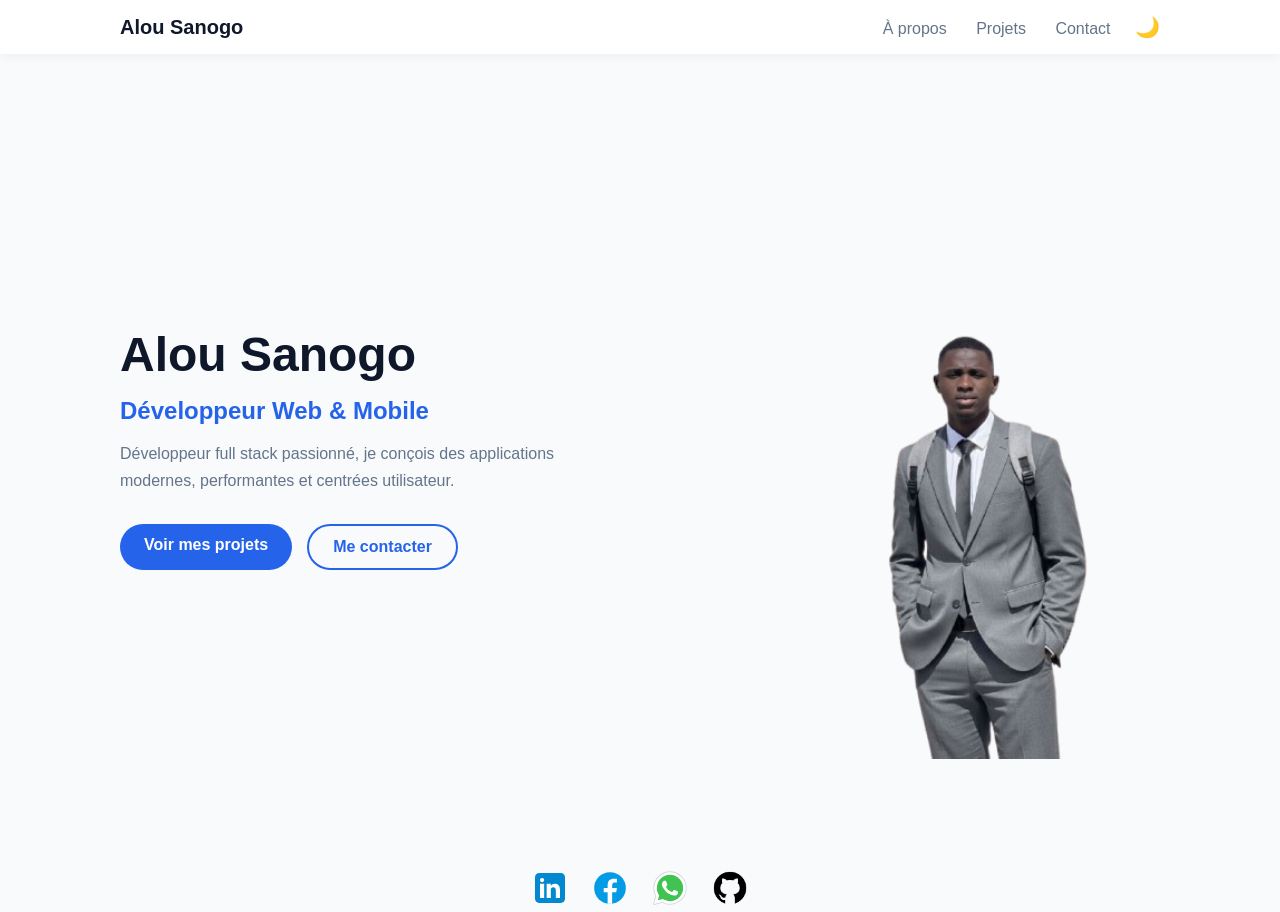
==== index.html @ 1913cde1 "Add files via upload" ====
<!doctype html>
<html lang="fr">
  <head>
    <meta charset="UTF-8" />
    <meta name="viewport" content="width=device-width, initial-scale=1.0" />
    <title>Portfolio | Alou Sanogo</title>
    <link rel="stylesheet" href="styles.css" />
  </head>
  <body>
    <header class="header">
      <nav class="nav">
        <a href="#" class="logo">Alou Sanogo</a>

        <div class="nav-links">
          <a href="apropos.html">À propos</a>
          <a href="projets.html">Projets</a>
          <a href="contact.html">Contact</a>
          <button id="themeToggle" class="theme-btn">🌙</button>
        </div>
      </nav>
    </header>

    <main>
      <section class="hero">
        <div class="hero-text">
          <h1>Alou Sanogo</h1>
          <h2>Développeur Web & Mobile</h2>
          <p>
            Développeur full stack passionné, je conçois des applications
            modernes, performantes et centrées utilisateur.
          </p>

          <div class="hero-buttons">
            <a href="projets.html" class="btn primary">Voir mes projets</a>
            <a href="#" class="btn secondary">Me contacter</a>
          </div>
        </div>

        <div class="hero-img">
          <img src="img/bigBg.png" alt="Photo professionnelle de Alou Sanogo" />
        </div>
      </section>
    </main>
    <div class="hero-socials">
      <a
        href="https://www.linkedin.com/in/tonprofil"
        target="_blank"
        aria-label="LinkedIn"
      >
        <img src="img/linkedin.svg.svg" alt="LinkedIn" />
      </a>
      <a
        href="https://www.facebook.com/share/1DW4EK4x4h/?mibextid=wwXIfr"
        target="_blank"
        aria-label="Facebook"
      >
        <img src="img/facebook.svg.svg" alt="Facebook" />
      </a>
      <a href="https://wa.me/22389569104" target="_blank" aria-label="WhatsApp">
        <img src="img/whatsapp.svg.svg" alt="WhatsApp" />
      </a>
      <a
        href="https://github.com/tonprofil"
        target="_blank"
        aria-label="GitHub"
      >
        <img src="img/github.png" alt="GitHub" />
      </a>
    </div>
    <script src="theme.js"></script>
  </body>
</html>
---- styles.css ----
/* VARIABLES */

/* MODE CLAIR (par défaut) */
:root {
    --bg: #f8fafc;
    --text: #0f172a;
    --primary: #2563eb;
    --card: #ffffff;
    --gray: #64748b;
}

/* MODE SOMBRE */
body.dark {
    --bg: #0f172a;
    --text: #e5e7eb;
    --primary: #60a5fa;
    --card: #1e293b;
    --gray: #94a3b8;
}
.theme-btn {
    background: none;
    border: none;
    font-size: 20px;
    cursor: pointer;
    margin-left: 20px;
    transition: transform 0.2s;
}

.theme-btn:hover {
    transform: scale(1.2);
}


/* RESET */
* {
    margin: 0;
    padding: 0;
    box-sizing: border-box;
    font-family: 'Segoe UI', sans-serif;
}

/* HEADER */
.header {
    position: sticky;
    top: 0;
    background: white;
    box-shadow: 0 2px 10px rgba(0,0,0,0.05);
    z-index: 100;
}

.nav {
    max-width: 1100px;
    margin: auto;
    padding: 15px 30px;
    display: flex;
    justify-content: space-between;
    align-items: center;
}

.logo {
    font-size: 20px;
    font-weight: 700;
    color: var(--dark);
    text-decoration: none;
}

.nav-links a {
    margin-left: 25px;
    text-decoration: none;
    color: var(--gray);
    font-weight: 500;
    transition: color 0.3s;
}

.nav-links a:hover {
    color: var(--primary);
}

/* HERO */
.hero {
    max-width: 1100px;
    margin: auto;
    padding: 80px 30px;
    display: flex;
    align-items: center;
    gap: 50px;
}

.hero-text {
    flex: 1;
}

.hero-text h1 {
    font-size: 48px;
    color: var(--dark);
}

.hero-text h2 {
    font-size: 24px;
    margin: 15px 0;
    color: var(--primary);
}

.hero-text p {
    color: var(--gray);
    line-height: 1.7;
    margin-bottom: 30px;
}

/* BUTTONS */
.hero-buttons {
    display: flex;
    gap: 15px;
}

.btn {
    padding: 12px 24px;
    border-radius: 30px;
    text-decoration: none;
    font-weight: 600;
    transition: 0.3s;
}

.primary {
    background: var(--primary);
    color: white;
}

.primary:hover {
    background: #1e40af;
}

.secondary {
    border: 2px solid var(--primary);
    color: var(--primary);
}

.secondary:hover {
    background: var(--primary);
    color: white;
}

/* IMAGE */
.hero-img {
    flex: 1;
    text-align: center;
}

.hero-img img {
    width: 100%;
    max-width: 700px;
    animation: float 2.5s ease-in-out infinite;
}
body {
    background: var(--bg);
    color: var(--text);
    transition: background 0.3s, color 0.3s;
}

.header {
    background: var(--card);
}

.logo {
    color: var(--text);
}

.nav-links a {
    color: var(--gray);
}

.nav-links a:hover {
    color: var(--primary);
}


/* ANIMATION */
@keyframes float {
    0% { transform: translateY(0); }
    50% { transform: translateY(-10px); }
    100% { transform: translateY(0); }
}

/* RESPONSIVE */
@media (max-width: 768px) {
    .hero {
        flex-direction: column-reverse;
        text-align: center;
    }

    .hero-text h1 {
        font-size: 36px;
    }

    .hero-buttons {
        justify-content: center;
        flex-wrap: wrap;
    }
}
/* PAGE A PROPOS */
.about {
    max-width: 1100px;
    margin: auto;
    padding: 60px 30px;
}

.about-intro {
    display: flex;
    gap: 40px;
    align-items: center;
    margin-bottom: 80px;
}

.about-intro img {
    width: 280px;
    border-radius: 20px;
}

.about-text h1 {
    font-size: 36px;
    margin-bottom: 20px;
}

.about-text p {
    color: var(--gray);
    line-height: 1.7;
    margin-bottom: 15px;
}

/* SKILLS */
.skills h2,
.journey h2,
.goal h2 {
    font-size: 28px;
    margin-bottom: 30px;
}

.skills-grid {
    display: grid;
    grid-template-columns: repeat(auto-fit, minmax(160px, 1fr));
    gap: 20px;
}

.skill-card {
    background: var(--card);
    padding: 20px;
    text-align: center;
    border-radius: 15px;
    font-weight: 600;
    box-shadow: 0 5px 20px rgba(0,0,0,0.05);
    transition: transform 0.3s;
}

.skill-card:hover {
    transform: translateY(-5px);
}

/* SECTIONS */
.journey,
.goal {
    margin-top: 80px;
}

.goal p {
    margin-bottom: 30px;
}

/* ACTIVE LINK */
.nav-links .active {
    color: var(--primary);
}

/* RESPONSIVE */
@media (max-width: 768px) {
    .about-intro {
        flex-direction: column;
        text-align: center;
    }
}
/* PAGE PROJETS */
.projects {
    max-width: 1200px;
    margin: auto;
    padding: 60px 30px;
}

.projects-header {
    text-align: center;
    margin-bottom: 50px;
}

.projects-header h1 {
    font-size: 42px;
}

.projects-header p {
    color: var(--gray);
    margin-top: 10px;
}

/* FILTRES */
.project-filters {
    display: flex;
    justify-content: center;
    gap: 15px;
    margin-bottom: 50px;
}

.filter-btn {
    padding: 10px 20px;
    border-radius: 30px;
    border: none;
    background: var(--card);
    cursor: pointer;
    font-weight: 600;
    transition: 0.3s;
}

.filter-btn.active,
.filter-btn:hover {
    background: var(--primary);
    color: white;
}

/* GRID */
.project-grid {
    display: grid;
    grid-template-columns: repeat(auto-fit, minmax(280px, 1fr));
    gap: 30px;
}

/* CARD */
.project-card {
    background: var(--card);
    border-radius: 20px;
    overflow: hidden;
    box-shadow: 0 10px 30px rgba(0,0,0,0.08);
    transition: transform 0.3s, opacity 0.3s;
}

.project-card:hover {
    transform: translateY(-10px);
}

.project-card img {
    width: 100%;
    height: 180px;
    object-fit: cover;
}

.project-content {
    padding: 20px;
}

.project-content h3 {
    margin-bottom: 10px;
}

.project-content p {
    color: var(--gray);
    font-size: 14px;
    margin-bottom: 10px;
}

.project-content span {
    font-size: 13px;
    font-weight: 600;
    color: var(--primary);
}

.project-links {
    display: flex;
    gap: 10px;
    margin-top: 15px;
}

/* HIDDEN */
.project-card.hide {
    opacity: 0;
    transform: scale(0.9);
    pointer-events: none;
}
.hero-socials {
    margin-top: 25px;
    display: flex;
    gap: 20px;
    justify-content: center; /* ou left selon ton style */
}

.hero-socials a img {
    width: 40px;
    height: 40px;
    transition: transform 0.3s, filter 0.3s;
}

/* Hover effect */
.hero-socials a:hover img {
    transform: scale(1.2);
    filter: brightness(1.2);
}

/* Mode sombre */
body.dark .hero-socials a img {
    filter: brightness(0.9);
}
/* PAGE CONTACT */
.contact {
    max-width: 1100px;
    margin: auto;
    padding: 60px 30px;
}

.contact-header {
    text-align: center;
    margin-bottom: 50px;
}

.contact-header h1 {
    font-size: 42px;
}

.contact-header p {
    color: var(--gray);
    margin-top: 10px;
}

/* CONTACT CONTAINER */
.contact-container {
    display: flex;
    gap: 50px;
    justify-content: space-between;
    flex-wrap: wrap;
}

/* FORMULAIRE */
.contact-form, .contact-whatsapp {
    flex: 1;
    min-width: 300px;
    background: var(--card);
    padding: 30px;
    border-radius: 20px;
    box-shadow: 0 10px 30px rgba(0,0,0,0.08);
    transition: transform 0.3s;
}

.contact-form:hover, .contact-whatsapp:hover {
    transform: translateY(-5px);
}

.contact-form h2, .contact-whatsapp h2 {
    margin-bottom: 20px;
}

.contact-form label {
    display: block;
    margin: 10px 0 5px;
}

.contact-form input, .contact-form textarea {
    width: 100%;
    padding: 12px 15px;
    border-radius: 10px;
    border: 1px solid #ccc;
    outline: none;
    margin-bottom: 15px;
    transition: border 0.3s;
}

.contact-form input:focus, .contact-form textarea:focus {
    border-color: var(--primary);
}

/* WHATSAPP */
.contact-whatsapp p {
    margin-bottom: 20px;
}

/* RESPONSIVE */
@media (max-width: 768px) {
    .contact-container {
        flex-direction: column;
    }
}
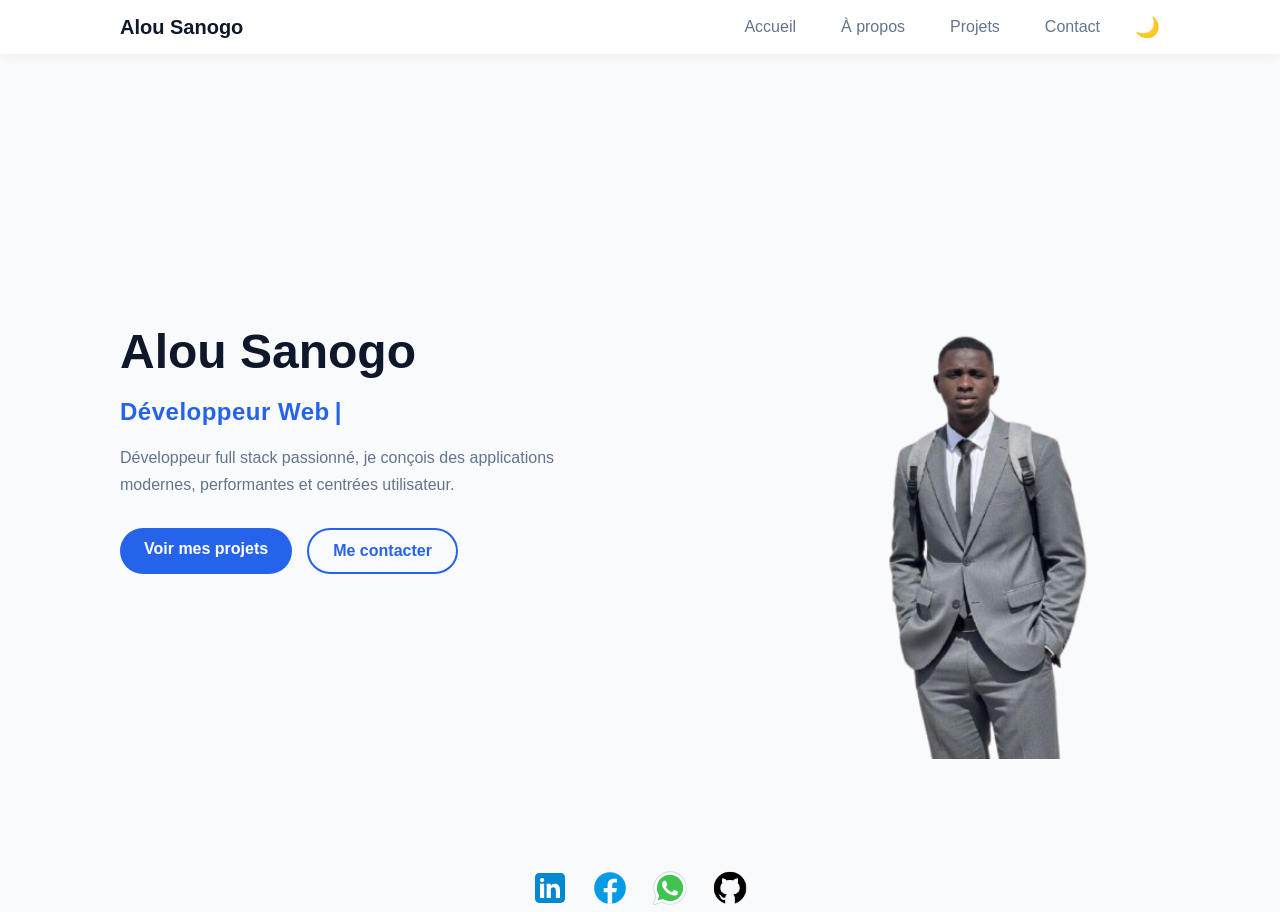
==== commit 93f6b7d6: "Premier envoi de mon portfolio" ====
--- a/index.html
+++ b/index.html
@@ -1,72 +1,87 @@
-<!doctype html>
-<html lang="fr">
-  <head>
-    <meta charset="UTF-8" />
-    <meta name="viewport" content="width=device-width, initial-scale=1.0" />
-    <title>Portfolio | Alou Sanogo</title>
-    <link rel="stylesheet" href="styles.css" />
-  </head>
-  <body>
-    <header class="header">
-      <nav class="nav">
-        <a href="#" class="logo">Alou Sanogo</a>
-
-        <div class="nav-links">
-          <a href="apropos.html">À propos</a>
-          <a href="projets.html">Projets</a>
-          <a href="contact.html">Contact</a>
-          <button id="themeToggle" class="theme-btn">🌙</button>
-        </div>
-      </nav>
-    </header>
-
-    <main>
-      <section class="hero">
-        <div class="hero-text">
-          <h1>Alou Sanogo</h1>
-          <h2>Développeur Web & Mobile</h2>
-          <p>
-            Développeur full stack passionné, je conçois des applications
-            modernes, performantes et centrées utilisateur.
-          </p>
-
-          <div class="hero-buttons">
-            <a href="projets.html" class="btn primary">Voir mes projets</a>
-            <a href="#" class="btn secondary">Me contacter</a>
-          </div>
-        </div>
-
-        <div class="hero-img">
-          <img src="img/bigBg.png" alt="Photo professionnelle de Alou Sanogo" />
-        </div>
-      </section>
-    </main>
-    <div class="hero-socials">
-      <a
-        href="https://www.linkedin.com/in/tonprofil"
-        target="_blank"
-        aria-label="LinkedIn"
-      >
-        <img src="img/linkedin.svg.svg" alt="LinkedIn" />
-      </a>
-      <a
-        href="https://www.facebook.com/share/1DW4EK4x4h/?mibextid=wwXIfr"
-        target="_blank"
-        aria-label="Facebook"
-      >
-        <img src="img/facebook.svg.svg" alt="Facebook" />
-      </a>
-      <a href="https://wa.me/22389569104" target="_blank" aria-label="WhatsApp">
-        <img src="img/whatsapp.svg.svg" alt="WhatsApp" />
-      </a>
-      <a
-        href="https://github.com/tonprofil"
-        target="_blank"
-        aria-label="GitHub"
-      >
-        <img src="img/github.png" alt="GitHub" />
-      </a>
-    </div>
-    <script src="theme.js"></script>
-  </body>
-</html>
+<!doctype html>
+<html lang="fr">
+  <head>
+    <meta charset="UTF-8" />
+    <meta name="viewport" content="width=device-width, initial-scale=1.0" />
+    <title>Portfolio | Alou Sanogo</title>
+    <link
+      href="https://fonts.googleapis.com/css2?family=Poppins:wght@400;600&display=swap"
+      rel="stylesheet"
+    />
+    <link rel="stylesheet" href="styles.css" />
+  </head>
+  <body>
+    <header class="header">
+      <nav class="nav">
+        <a href="index.html" class="logo">Alou Sanogo</a>
+
+        <div class="nav-right">
+          <!-- LIENS -->
+          <div class="nav-links" id="navLinks">
+            <a href="index.html">Accueil</a>
+            <a href="apropos.html">À propos</a>
+            <a href="projets.html">Projets</a>
+            <a href="contact.html">Contact</a>
+          </div>
+
+          <!-- BOUTON THEME -->
+          <button id="themeToggle" class="theme-btn">🌙</button>
+
+          <!-- MENU MOBILE -->
+          <button class="menu-toggle" id="menuToggle">☰</button>
+        </div>
+      </nav>
+    </header>
+
+    <main>
+      <section class="hero">
+        <div class="hero-text">
+          <h1>Alou Sanogo</h1>
+          <h2 class="typing">
+            <span id="typing-text"></span><span class="cursor">|</span>
+          </h2>
+          <p>
+            Développeur full stack passionné, je conçois des applications
+            modernes, performantes et centrées utilisateur.
+          </p>
+
+          <div class="hero-buttons">
+            <a href="projets.html" class="btn primary">Voir mes projets</a>
+            <a href="contact.html" class="btn secondary">Me contacter</a>
+          </div>
+        </div>
+
+        <div class="hero-img">
+          <img src="img/bigBg.png" alt="Photo professionnelle de Alou Sanogo" />
+        </div>
+      </section>
+    </main>
+    <div class="hero-socials">
+      <a
+        href="https://www.linkedin.com/in/alou-sanogo-5ba80738a"
+        target="_blank"
+        aria-label="LinkedIn"
+      >
+        <img src="img/linkedin.svg.svg" alt="LinkedIn" />
+      </a>
+      <a
+        href="https://www.facebook.com/share/1DW4EK4x4h/?mibextid=wwXIfr"
+        target="_blank"
+        aria-label="Facebook"
+      >
+        <img src="img/facebook.svg.svg" alt="Facebook" />
+      </a>
+      <a href="https://wa.me/22389569104" target="_blank" aria-label="WhatsApp">
+        <img src="img/whatsapp.svg.svg" alt="WhatsApp" />
+      </a>
+      <a
+        href="https://github.com/tonprofil"
+        target="_blank"
+        aria-label="GitHub"
+      >
+        <img src="img/github.png" alt="GitHub" />
+      </a>
+    </div>
+    <script src="theme.js"></script>
+  </body>
+</html>
--- a/styles.css
+++ b/styles.css
@@ -1,483 +1,615 @@
-/* VARIABLES */
-
-/* MODE CLAIR (par défaut) */
-:root {
-    --bg: #f8fafc;
-    --text: #0f172a;
-    --primary: #2563eb;
-    --card: #ffffff;
-    --gray: #64748b;
-}
-
-/* MODE SOMBRE */
-body.dark {
-    --bg: #0f172a;
-    --text: #e5e7eb;
-    --primary: #60a5fa;
-    --card: #1e293b;
-    --gray: #94a3b8;
-}
-.theme-btn {
-    background: none;
-    border: none;
-    font-size: 20px;
-    cursor: pointer;
-    margin-left: 20px;
-    transition: transform 0.2s;
-}
-
-.theme-btn:hover {
-    transform: scale(1.2);
-}
-
-
-/* RESET */
-* {
-    margin: 0;
-    padding: 0;
-    box-sizing: border-box;
-    font-family: 'Segoe UI', sans-serif;
-}
-
-/* HEADER */
-.header {
-    position: sticky;
-    top: 0;
-    background: white;
-    box-shadow: 0 2px 10px rgba(0,0,0,0.05);
-    z-index: 100;
-}
-
-.nav {
-    max-width: 1100px;
-    margin: auto;
-    padding: 15px 30px;
-    display: flex;
-    justify-content: space-between;
-    align-items: center;
-}
-
-.logo {
-    font-size: 20px;
-    font-weight: 700;
-    color: var(--dark);
-    text-decoration: none;
-}
-
-.nav-links a {
-    margin-left: 25px;
-    text-decoration: none;
-    color: var(--gray);
-    font-weight: 500;
-    transition: color 0.3s;
-}
-
-.nav-links a:hover {
-    color: var(--primary);
-}
-
-/* HERO */
-.hero {
-    max-width: 1100px;
-    margin: auto;
-    padding: 80px 30px;
-    display: flex;
-    align-items: center;
-    gap: 50px;
-}
-
-.hero-text {
-    flex: 1;
-}
-
-.hero-text h1 {
-    font-size: 48px;
-    color: var(--dark);
-}
-
-.hero-text h2 {
-    font-size: 24px;
-    margin: 15px 0;
-    color: var(--primary);
-}
-
-.hero-text p {
-    color: var(--gray);
-    line-height: 1.7;
-    margin-bottom: 30px;
-}
-
-/* BUTTONS */
-.hero-buttons {
-    display: flex;
-    gap: 15px;
-}
-
-.btn {
-    padding: 12px 24px;
-    border-radius: 30px;
-    text-decoration: none;
-    font-weight: 600;
-    transition: 0.3s;
-}
-
-.primary {
-    background: var(--primary);
-    color: white;
-}
-
-.primary:hover {
-    background: #1e40af;
-}
-
-.secondary {
-    border: 2px solid var(--primary);
-    color: var(--primary);
-}
-
-.secondary:hover {
-    background: var(--primary);
-    color: white;
-}
-
-/* IMAGE */
-.hero-img {
-    flex: 1;
-    text-align: center;
-}
-
-.hero-img img {
-    width: 100%;
-    max-width: 700px;
-    animation: float 2.5s ease-in-out infinite;
-}
-body {
-    background: var(--bg);
-    color: var(--text);
-    transition: background 0.3s, color 0.3s;
-}
-
-.header {
-    background: var(--card);
-}
-
-.logo {
-    color: var(--text);
-}
-
-.nav-links a {
-    color: var(--gray);
-}
-
-.nav-links a:hover {
-    color: var(--primary);
-}
-
-
-/* ANIMATION */
-@keyframes float {
-    0% { transform: translateY(0); }
-    50% { transform: translateY(-10px); }
-    100% { transform: translateY(0); }
-}
-
-/* RESPONSIVE */
-@media (max-width: 768px) {
-    .hero {
-        flex-direction: column-reverse;
-        text-align: center;
-    }
-
-    .hero-text h1 {
-        font-size: 36px;
-    }
-
-    .hero-buttons {
-        justify-content: center;
-        flex-wrap: wrap;
-    }
-}
-/* PAGE A PROPOS */
-.about {
-    max-width: 1100px;
-    margin: auto;
-    padding: 60px 30px;
-}
-
-.about-intro {
-    display: flex;
-    gap: 40px;
-    align-items: center;
-    margin-bottom: 80px;
-}
-
-.about-intro img {
-    width: 280px;
-    border-radius: 20px;
-}
-
-.about-text h1 {
-    font-size: 36px;
-    margin-bottom: 20px;
-}
-
-.about-text p {
-    color: var(--gray);
-    line-height: 1.7;
-    margin-bottom: 15px;
-}
-
-/* SKILLS */
-.skills h2,
-.journey h2,
-.goal h2 {
-    font-size: 28px;
-    margin-bottom: 30px;
-}
-
-.skills-grid {
-    display: grid;
-    grid-template-columns: repeat(auto-fit, minmax(160px, 1fr));
-    gap: 20px;
-}
-
-.skill-card {
-    background: var(--card);
-    padding: 20px;
-    text-align: center;
-    border-radius: 15px;
-    font-weight: 600;
-    box-shadow: 0 5px 20px rgba(0,0,0,0.05);
-    transition: transform 0.3s;
-}
-
-.skill-card:hover {
-    transform: translateY(-5px);
-}
-
-/* SECTIONS */
-.journey,
-.goal {
-    margin-top: 80px;
-}
-
-.goal p {
-    margin-bottom: 30px;
-}
-
-/* ACTIVE LINK */
-.nav-links .active {
-    color: var(--primary);
-}
-
-/* RESPONSIVE */
-@media (max-width: 768px) {
-    .about-intro {
-        flex-direction: column;
-        text-align: center;
-    }
-}
-/* PAGE PROJETS */
-.projects {
-    max-width: 1200px;
-    margin: auto;
-    padding: 60px 30px;
-}
-
-.projects-header {
-    text-align: center;
-    margin-bottom: 50px;
-}
-
-.projects-header h1 {
-    font-size: 42px;
-}
-
-.projects-header p {
-    color: var(--gray);
-    margin-top: 10px;
-}
-
-/* FILTRES */
-.project-filters {
-    display: flex;
-    justify-content: center;
-    gap: 15px;
-    margin-bottom: 50px;
-}
-
-.filter-btn {
-    padding: 10px 20px;
-    border-radius: 30px;
-    border: none;
-    background: var(--card);
-    cursor: pointer;
-    font-weight: 600;
-    transition: 0.3s;
-}
-
-.filter-btn.active,
-.filter-btn:hover {
-    background: var(--primary);
-    color: white;
-}
-
-/* GRID */
-.project-grid {
-    display: grid;
-    grid-template-columns: repeat(auto-fit, minmax(280px, 1fr));
-    gap: 30px;
-}
-
-/* CARD */
-.project-card {
-    background: var(--card);
-    border-radius: 20px;
-    overflow: hidden;
-    box-shadow: 0 10px 30px rgba(0,0,0,0.08);
-    transition: transform 0.3s, opacity 0.3s;
-}
-
-.project-card:hover {
-    transform: translateY(-10px);
-}
-
-.project-card img {
-    width: 100%;
-    height: 180px;
-    object-fit: cover;
-}
-
-.project-content {
-    padding: 20px;
-}
-
-.project-content h3 {
-    margin-bottom: 10px;
-}
-
-.project-content p {
-    color: var(--gray);
-    font-size: 14px;
-    margin-bottom: 10px;
-}
-
-.project-content span {
-    font-size: 13px;
-    font-weight: 600;
-    color: var(--primary);
-}
-
-.project-links {
-    display: flex;
-    gap: 10px;
-    margin-top: 15px;
-}
-
-/* HIDDEN */
-.project-card.hide {
-    opacity: 0;
-    transform: scale(0.9);
-    pointer-events: none;
-}
-.hero-socials {
-    margin-top: 25px;
-    display: flex;
-    gap: 20px;
-    justify-content: center; /* ou left selon ton style */
-}
-
-.hero-socials a img {
-    width: 40px;
-    height: 40px;
-    transition: transform 0.3s, filter 0.3s;
-}
-
-/* Hover effect */
-.hero-socials a:hover img {
-    transform: scale(1.2);
-    filter: brightness(1.2);
-}
-
-/* Mode sombre */
-body.dark .hero-socials a img {
-    filter: brightness(0.9);
-}
-/* PAGE CONTACT */
-.contact {
-    max-width: 1100px;
-    margin: auto;
-    padding: 60px 30px;
-}
-
-.contact-header {
-    text-align: center;
-    margin-bottom: 50px;
-}
-
-.contact-header h1 {
-    font-size: 42px;
-}
-
-.contact-header p {
-    color: var(--gray);
-    margin-top: 10px;
-}
-
-/* CONTACT CONTAINER */
-.contact-container {
-    display: flex;
-    gap: 50px;
-    justify-content: space-between;
-    flex-wrap: wrap;
-}
-
-/* FORMULAIRE */
-.contact-form, .contact-whatsapp {
-    flex: 1;
-    min-width: 300px;
-    background: var(--card);
-    padding: 30px;
-    border-radius: 20px;
-    box-shadow: 0 10px 30px rgba(0,0,0,0.08);
-    transition: transform 0.3s;
-}
-
-.contact-form:hover, .contact-whatsapp:hover {
-    transform: translateY(-5px);
-}
-
-.contact-form h2, .contact-whatsapp h2 {
-    margin-bottom: 20px;
-}
-
-.contact-form label {
-    display: block;
-    margin: 10px 0 5px;
-}
-
-.contact-form input, .contact-form textarea {
-    width: 100%;
-    padding: 12px 15px;
-    border-radius: 10px;
-    border: 1px solid #ccc;
-    outline: none;
-    margin-bottom: 15px;
-    transition: border 0.3s;
-}
-
-.contact-form input:focus, .contact-form textarea:focus {
-    border-color: var(--primary);
-}
-
-/* WHATSAPP */
-.contact-whatsapp p {
-    margin-bottom: 20px;
-}
-
-/* RESPONSIVE */
-@media (max-width: 768px) {
-    .contact-container {
-        flex-direction: column;
-    }
-}
+/* VARIABLES */
+
+/* MODE CLAIR (par défaut) */
+:root {
+  --bg: #f8fafc;
+  --text: #0f172a;
+  --primary: #2563eb;
+  --card: #ffffff;
+  --gray: #64748b;
+}
+
+/* MODE SOMBRE */
+body.dark {
+  --bg: #0f172a;
+  --text: #e5e7eb;
+  --primary: #60a5fa;
+  --card: #1e293b;
+  --gray: #94a3b8;
+}
+.theme-btn {
+  background: none;
+  border: none;
+  font-size: 20px;
+  cursor: pointer;
+  margin-left: 20px;
+  transition: transform 0.2s;
+}
+
+.theme-btn:hover {
+  transform: scale(1.2);
+}
+
+/* RESET */
+* {
+  margin: 0;
+  padding: 0;
+  box-sizing: border-box;
+  font-family: "Segoe UI", sans-serif;
+}
+
+/* HEADER */
+.header {
+  position: sticky;
+  top: 0;
+  background: white;
+  box-shadow: 0 2px 10px rgba(0, 0, 0, 0.05);
+  z-index: 100;
+}
+
+.nav {
+  max-width: 1100px;
+  margin: auto;
+  padding: 15px 30px;
+  display: flex;
+  justify-content: space-between;
+  align-items: center;
+}
+
+.logo {
+  font-size: 20px;
+  font-weight: 700;
+  color: var(--dark);
+  text-decoration: none;
+}
+
+.nav-links a {
+  margin-left: 25px;
+  text-decoration: none;
+  color: var(--gray);
+  font-weight: 500;
+  transition: color 0.3s;
+}
+
+.nav-links a:hover {
+  color: var(--primary);
+}
+
+/* HERO */
+.hero {
+  max-width: 1100px;
+  margin: auto;
+  padding: 80px 30px;
+  display: flex;
+  align-items: center;
+  gap: 50px;
+}
+
+.hero-text {
+  flex: 1;
+}
+
+.hero-text h1 {
+  font-size: 48px;
+  color: var(--dark);
+}
+
+.hero-text h2 {
+  font-size: 24px;
+  margin: 15px 0;
+  color: var(--primary);
+}
+
+.hero-text p {
+  color: var(--gray);
+  line-height: 1.7;
+  margin-bottom: 30px;
+}
+
+/* BUTTONS */
+.hero-buttons {
+  display: flex;
+  gap: 15px;
+}
+
+.btn {
+  padding: 12px 24px;
+  border-radius: 30px;
+  text-decoration: none;
+  font-weight: 600;
+  transition: 0.3s;
+}
+
+.primary {
+  background: var(--primary);
+  color: white;
+}
+
+.primary:hover {
+  background: #1e40af;
+}
+
+.secondary {
+  border: 2px solid var(--primary);
+  color: var(--primary);
+}
+
+.secondary:hover {
+  background: var(--primary);
+  color: white;
+}
+
+/* IMAGE */
+.hero-img {
+  flex: 1;
+  text-align: center;
+}
+
+.hero-img img {
+  width: 100%;
+  max-width: 700px;
+  animation: float 2.5s ease-in-out infinite;
+}
+body {
+  background: var(--bg);
+  color: var(--text);
+  transition:
+    background 0.3s,
+    color 0.3s;
+}
+
+.header {
+  background: var(--card);
+}
+
+.logo {
+  color: var(--text);
+}
+
+.nav-links a {
+  color: var(--gray);
+}
+
+.nav-links a:hover {
+  color: var(--primary);
+}
+
+/* ANIMATION */
+@keyframes float {
+  0% {
+    transform: translateY(0);
+  }
+  50% {
+    transform: translateY(-10px);
+  }
+  100% {
+    transform: translateY(0);
+  }
+}
+
+/* RESPONSIVE */
+@media (max-width: 768px) {
+  .hero {
+    flex-direction: column-reverse;
+    text-align: center;
+  }
+
+  .hero-text h1 {
+    font-size: 36px;
+  }
+
+  .hero-buttons {
+    justify-content: center;
+    flex-wrap: wrap;
+  }
+}
+/* PAGE A PROPOS */
+.about {
+  max-width: 1100px;
+  margin: auto;
+  padding: 60px 30px;
+}
+
+.about-intro {
+  display: flex;
+  gap: 40px;
+  align-items: center;
+  margin-bottom: 80px;
+}
+
+.about-intro img {
+  width: 280px;
+  border-radius: 20px;
+}
+
+.about-text h1 {
+  font-size: 36px;
+  margin-bottom: 20px;
+}
+
+.about-text p {
+  color: var(--gray);
+  line-height: 1.7;
+  margin-bottom: 15px;
+}
+
+/* SKILLS */
+.skills h2,
+.journey h2,
+.goal h2 {
+  font-size: 28px;
+  margin-bottom: 30px;
+}
+
+.skills-grid {
+  display: grid;
+  grid-template-columns: repeat(auto-fit, minmax(160px, 1fr));
+  gap: 20px;
+}
+
+.skill-card {
+  background: var(--card);
+  padding: 20px;
+  text-align: center;
+  border-radius: 15px;
+  font-weight: 600;
+  box-shadow: 0 5px 20px rgba(0, 0, 0, 0.05);
+  transition: transform 0.3s;
+}
+
+.skill-card:hover {
+  transform: translateY(-5px);
+}
+
+/* SECTIONS */
+.journey,
+.goal {
+  margin-top: 80px;
+}
+
+.goal p {
+  margin-bottom: 30px;
+}
+
+/* ACTIVE LINK */
+.nav-links .active {
+  color: var(--primary);
+}
+
+/* NAV RIGHT */
+.nav-right {
+  display: flex;
+  align-items: center;
+  gap: 15px;
+}
+
+/* BOUTON MENU */
+.menu-toggle {
+  display: none;
+  font-size: 24px;
+  background: none;
+  border: none;
+  cursor: pointer;
+}
+
+/* MOBILE */
+@media (max-width: 768px) {
+  .menu-toggle {
+    display: block;
+  }
+
+  .nav {
+    max-width: 1100px;
+    margin: auto;
+    padding: 15px 30px;
+    display: flex;
+    align-items: center;
+  }
+  .nav-links {
+    position: absolute;
+    top: 70px;
+    right: 20px;
+    background: var(--card);
+    flex-direction: column;
+    padding: 20px;
+    border-radius: 15px;
+    box-shadow: 0 10px 30px rgba(0, 0, 0, 0.1);
+
+    display: none;
+  }
+
+  .nav-links a {
+    margin: 10px 0;
+  }
+
+  .nav-links.active {
+    display: flex;
+  }
+}
+.nav-right {
+  display: flex;
+  align-items: center;
+  gap: 15px;
+  margin-left: auto; /* C’EST ÇA QUI CORRIGE */
+}
+
+/* RESPONSIVE */
+@media (max-width: 768px) {
+  .about-intro {
+    flex-direction: column;
+    text-align: center;
+  }
+}
+/* PAGE PROJETS */
+.projects {
+  max-width: 1200px;
+  margin: auto;
+  padding: 60px 30px;
+}
+
+.projects-header {
+  text-align: center;
+  margin-bottom: 50px;
+}
+
+.projects-header h1 {
+  font-size: 42px;
+}
+
+.projects-header p {
+  color: var(--gray);
+  margin-top: 10px;
+}
+
+/* FILTRES */
+.project-filters {
+  display: flex;
+  justify-content: center;
+  gap: 15px;
+  margin-bottom: 50px;
+}
+
+.filter-btn {
+  padding: 10px 20px;
+  border-radius: 30px;
+  border: none;
+  background: var(--card);
+  cursor: pointer;
+  font-weight: 600;
+  transition: 0.3s;
+}
+
+.filter-btn.active,
+.filter-btn:hover {
+  background: var(--primary);
+  color: white;
+}
+
+/* GRID */
+.project-grid {
+  display: grid;
+  grid-template-columns: repeat(auto-fit, minmax(280px, 1fr));
+  gap: 30px;
+}
+
+/* CARD */
+.project-card {
+  background: var(--card);
+  border-radius: 20px;
+  overflow: hidden;
+  box-shadow: 0 10px 30px rgba(0, 0, 0, 0.08);
+  transition:
+    transform 0.3s,
+    opacity 0.3s;
+}
+
+.project-card:hover {
+  transform: translateY(-10px);
+}
+
+.project-card img {
+  width: 100%;
+  height: 180px;
+  object-fit: cover;
+}
+
+.project-content {
+  padding: 20px;
+}
+
+.project-content h3 {
+  margin-bottom: 10px;
+}
+
+.project-content p {
+  color: var(--gray);
+  font-size: 14px;
+  margin-bottom: 10px;
+}
+
+.project-content span {
+  font-size: 13px;
+  font-weight: 600;
+  color: var(--primary);
+}
+
+.project-links {
+  display: flex;
+  gap: 10px;
+  margin-top: 15px;
+}
+
+/* HIDDEN */
+.project-card.hide {
+  opacity: 0;
+  transform: scale(0.9);
+  pointer-events: none;
+}
+.hero-socials {
+  margin-top: 25px;
+  display: flex;
+  gap: 20px;
+  justify-content: center; /* ou left selon ton style */
+}
+
+.hero-socials a img {
+  width: 40px;
+  height: 40px;
+  transition:
+    transform 0.3s,
+    filter 0.3s;
+}
+
+/* Hover effect */
+.hero-socials a:hover img {
+  transform: scale(1.2);
+  filter: brightness(1.2);
+}
+
+/* Mode sombre */
+body.dark .hero-socials a img {
+  filter: brightness(0.9);
+}
+/* PAGE CONTACT */
+.contact {
+  max-width: 1100px;
+  margin: auto;
+  padding: 60px 30px;
+}
+
+.contact-header {
+  text-align: center;
+  margin-bottom: 50px;
+}
+
+.contact-header h1 {
+  font-size: 42px;
+}
+
+.contact-header p {
+  color: var(--gray);
+  margin-top: 10px;
+}
+
+/* CONTACT CONTAINER */
+.contact-container {
+  display: flex;
+  gap: 50px;
+  justify-content: space-between;
+  flex-wrap: wrap;
+}
+
+/* FORMULAIRE */
+.contact-form,
+.contact-whatsapp {
+  flex: 1;
+  min-width: 300px;
+  background: var(--card);
+  padding: 30px;
+  border-radius: 20px;
+  box-shadow: 0 10px 30px rgba(0, 0, 0, 0.08);
+  transition: transform 0.3s;
+}
+
+.contact-form:hover,
+.contact-whatsapp:hover {
+  transform: translateY(-5px);
+}
+
+.contact-form h2,
+.contact-whatsapp h2 {
+  margin-bottom: 20px;
+}
+
+.contact-form label {
+  display: block;
+  margin: 10px 0 5px;
+}
+
+.contact-form input,
+.contact-form textarea {
+  width: 100%;
+  padding: 12px 15px;
+  border-radius: 10px;
+  border: 1px solid #ccc;
+  outline: none;
+  margin-bottom: 15px;
+  transition: border 0.3s;
+}
+
+.contact-form input:focus,
+.contact-form textarea:focus {
+  border-color: var(--primary);
+}
+
+/* WHATSAPP */
+.contact-whatsapp p {
+  margin-bottom: 20px;
+}
+
+/* RESPONSIVE */
+@media (max-width: 768px) {
+  .contact-container {
+    flex-direction: column;
+  }
+}
+.typing {
+  font-size: 24px;
+  margin: 15px 0;
+  color: var(--primary);
+  font-weight: 600;
+}
+
+/* curseur */
+.cursor {
+  display: inline-block;
+  margin-left: 5px;
+  animation: blink 0.8s infinite;
+}
+
+@keyframes blink {
+  0% {
+    opacity: 1;
+  }
+  50% {
+    opacity: 0;
+  }
+  100% {
+    opacity: 1;
+  }
+}
+.typing {
+  font-family: "Poppins", sans-serif;
+  letter-spacing: 0.5px;
+}
+/* menu caché par défaut */
+.nav-links {
+  display: flex;
+  gap: 20px;
+}
+
+/* mobile */
+@media (max-width: 768px) {
+  .nav-links {
+    position: absolute;
+    top: 70px;
+    right: 20px;
+    flex-direction: column;
+    background: var(--card);
+    padding: 20px;
+    border-radius: 15px;
+    display: none;
+  }
+
+  .nav-links.active {
+    display: flex;
+  }
+
+  .menu-toggle {
+    display: block;
+    font-size: 24px;
+    background: none;
+    border: none;
+    cursor: pointer;
+  }
+}
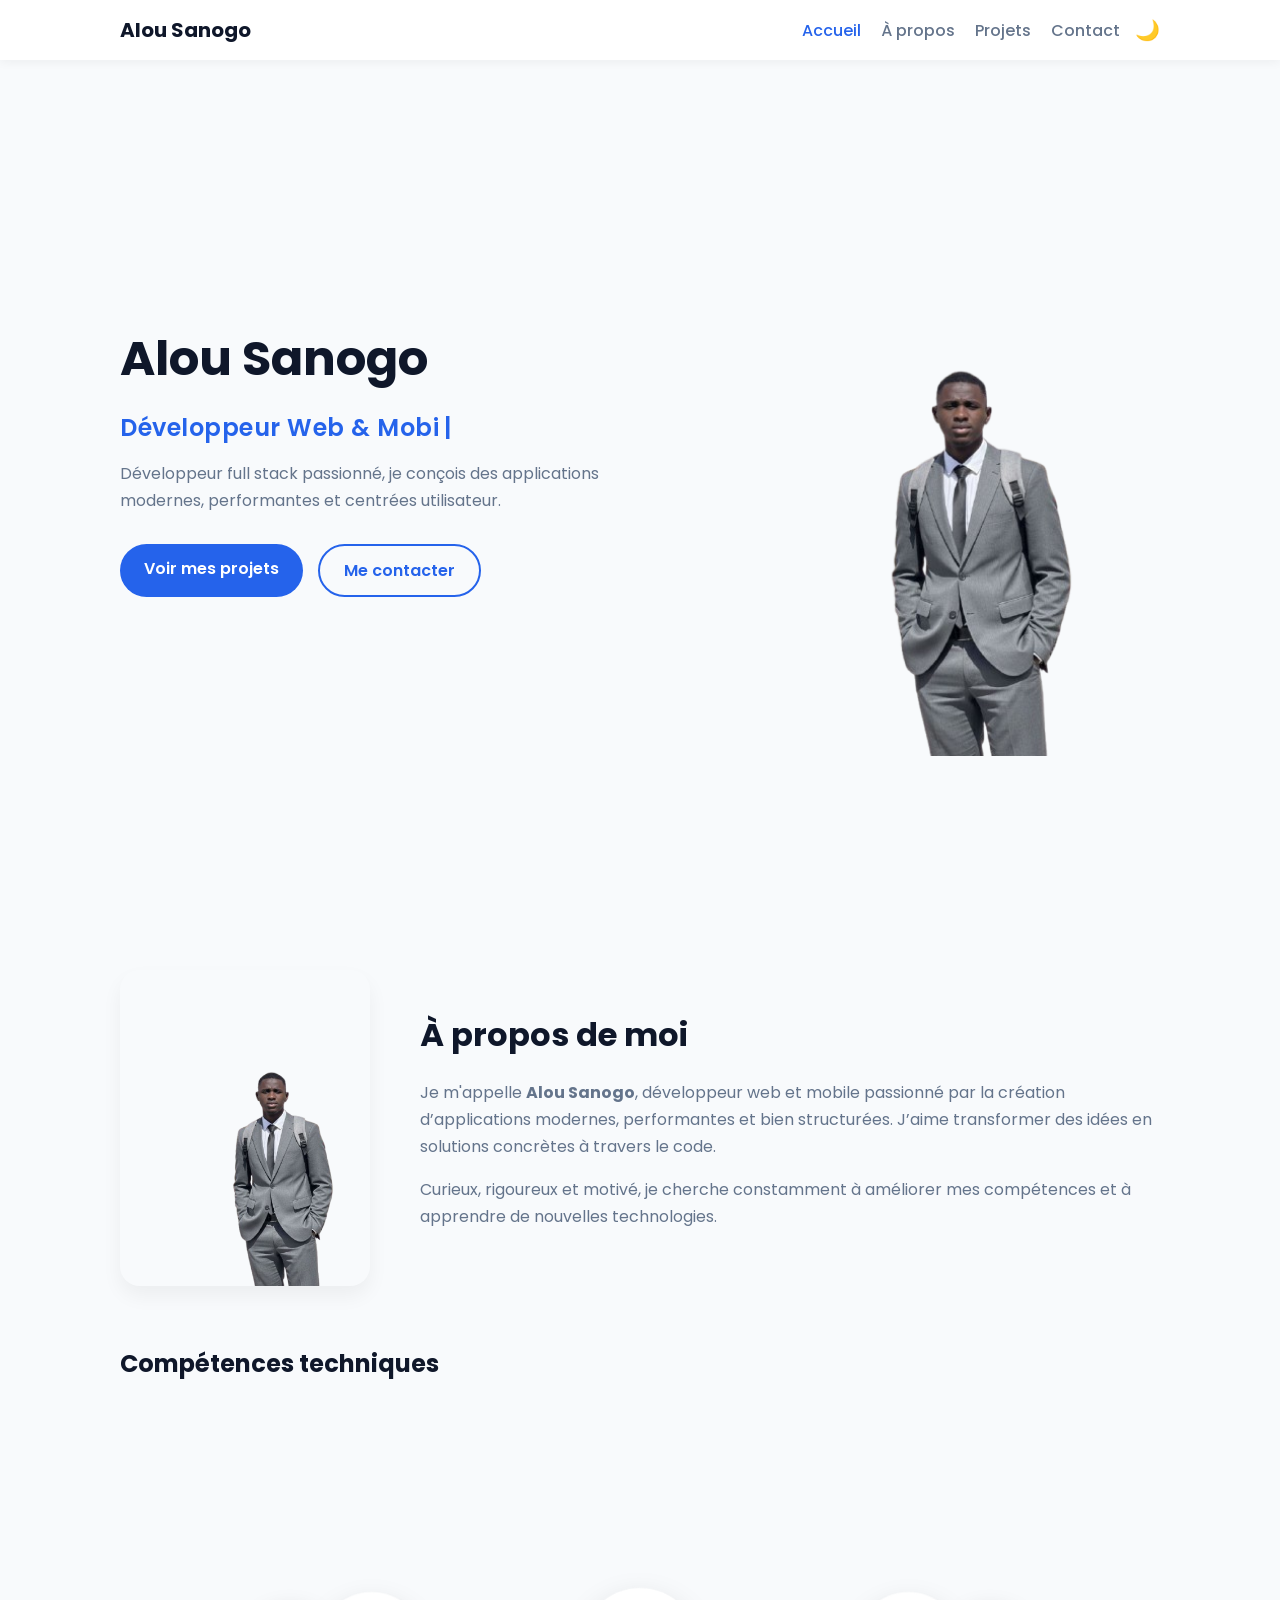
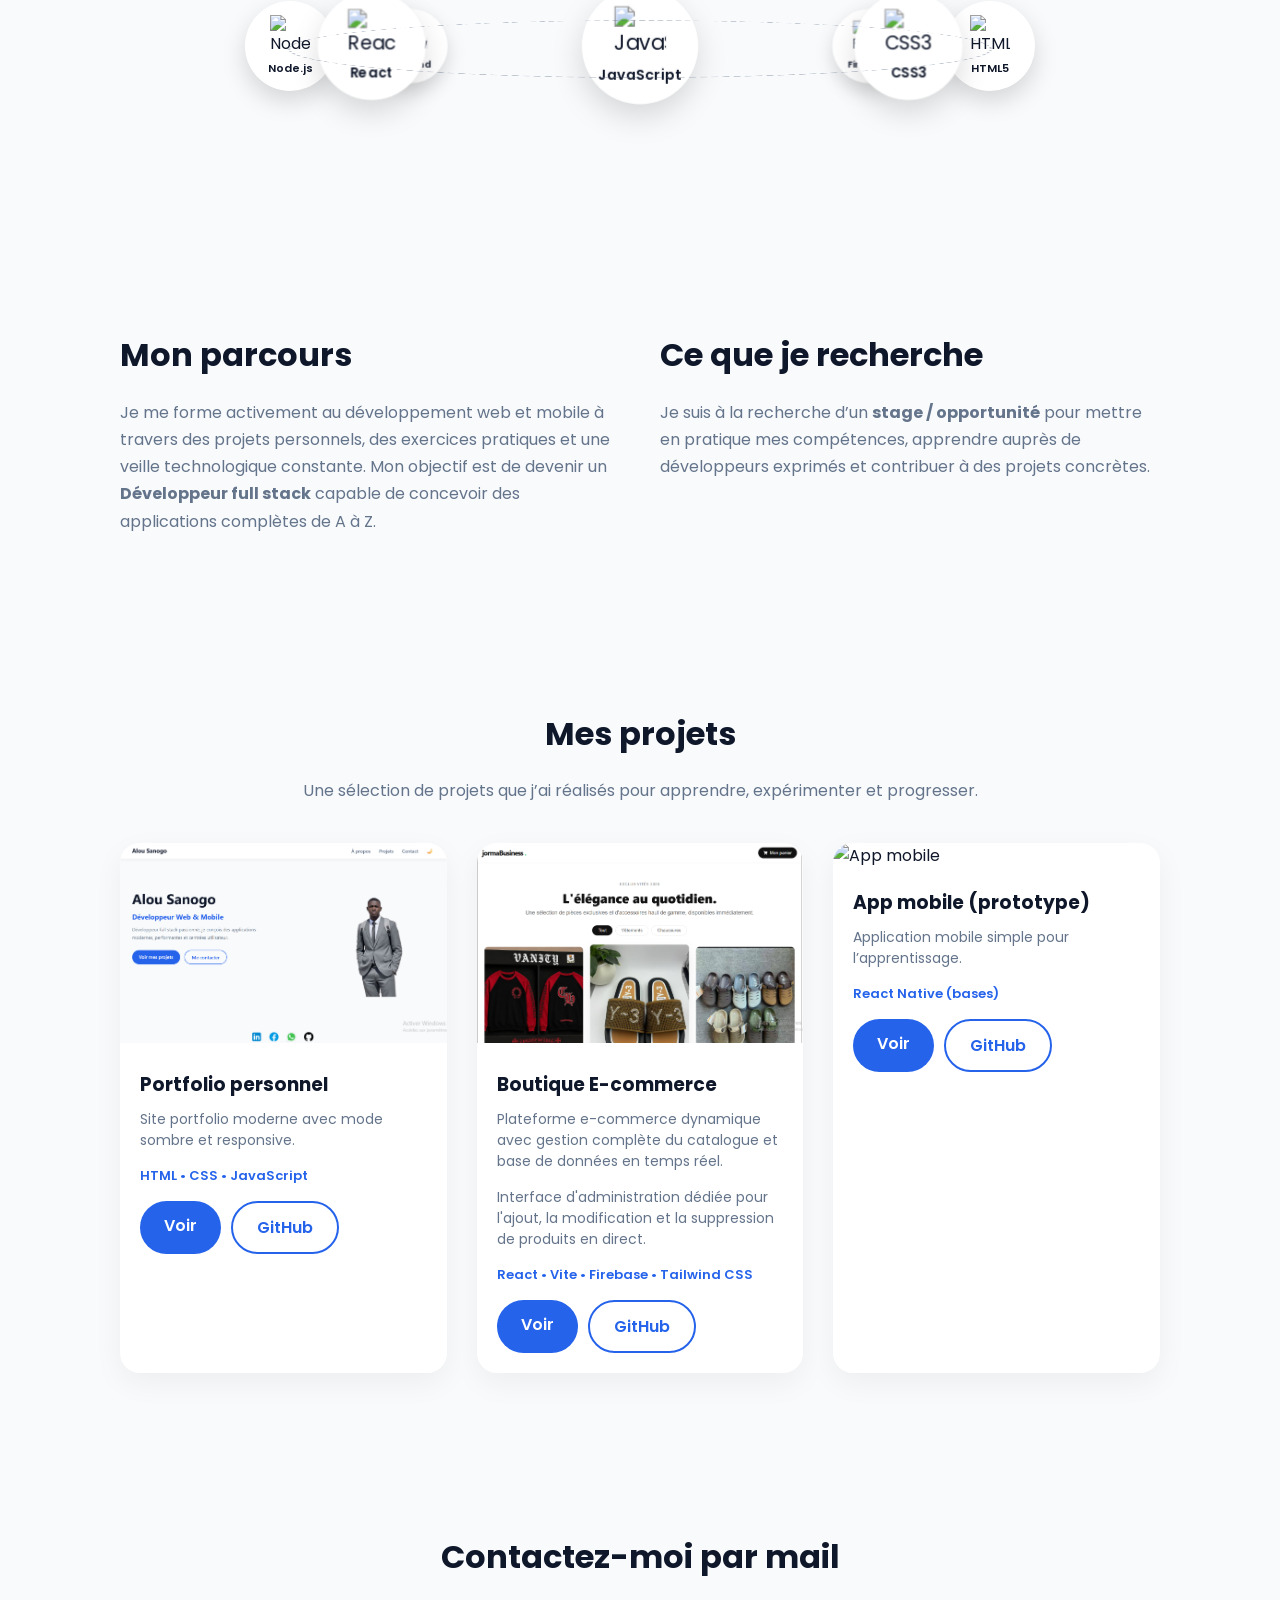
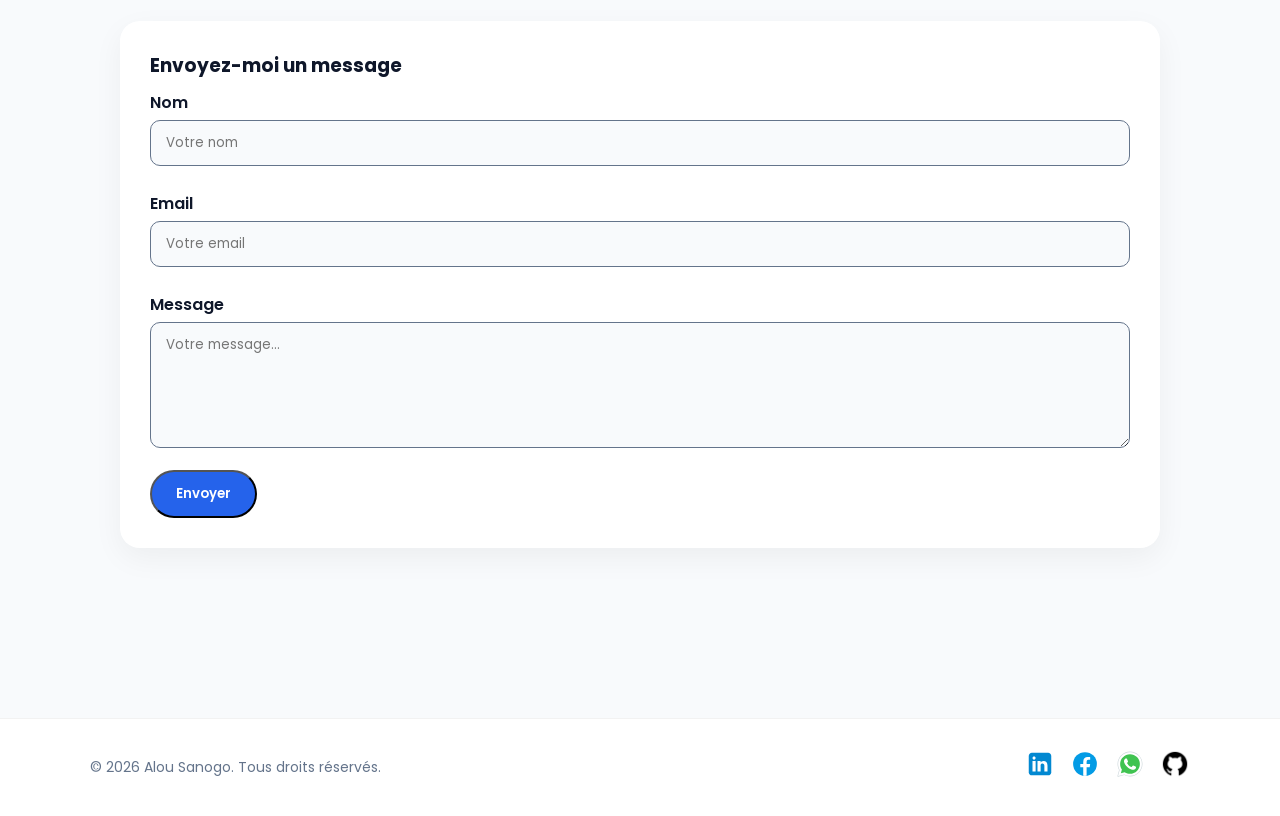
==== commit ff690f51: "Style du footer et animation orbite 3D responsive" ====
--- a/index.html
+++ b/index.html
@@ -5,7 +5,7 @@
     <meta name="viewport" content="width=device-width, initial-scale=1.0" />
     <title>Portfolio | Alou Sanogo</title>
     <link
-      href="https://fonts.googleapis.com/css2?family=Poppins:wght@400;600&display=swap"
+      href="https://fonts.googleapis.com/css2?family=Poppins:wght@400;600;700&display=swap"
       rel="stylesheet"
     />
     <link rel="stylesheet" href="styles.css" />
@@ -13,41 +13,37 @@
   <body>
     <header class="header">
       <nav class="nav">
-        <a href="index.html" class="logo">Alou Sanogo</a>
+        <a href="#hero" class="logo">Alou Sanogo</a>
 
         <div class="nav-right">
-          <!-- LIENS -->
           <div class="nav-links" id="navLinks">
-            <a href="index.html">Accueil</a>
-            <a href="apropos.html">À propos</a>
-            <a href="projets.html">Projets</a>
-            <a href="contact.html">Contact</a>
-          </div>
-
-          <!-- BOUTON THEME -->
+            <a href="#hero" class="active">Accueil</a>
+            <a href="#about">À propos</a>
+            <a href="#projects">Projets</a>
+            <a href="#contact">Contact</a>
+          </div>
+
           <button id="themeToggle" class="theme-btn">🌙</button>
-
-          <!-- MENU MOBILE -->
           <button class="menu-toggle" id="menuToggle">☰</button>
         </div>
       </nav>
     </header>
 
     <main>
-      <section class="hero">
+      <section id="hero" class="hero">
         <div class="hero-text">
-          <h1>Alou Sanogo</h1>
+          <h1 class="animate-text">Alou Sanogo</h1>
           <h2 class="typing">
             <span id="typing-text"></span><span class="cursor">|</span>
           </h2>
-          <p>
+          <p class="animate-text delay-1">
             Développeur full stack passionné, je conçois des applications
             modernes, performantes et centrées utilisateur.
           </p>
 
-          <div class="hero-buttons">
-            <a href="projets.html" class="btn primary">Voir mes projets</a>
-            <a href="contact.html" class="btn secondary">Me contacter</a>
+          <div class="hero-buttons animate-text delay-2">
+            <a href="#projects" class="btn primary">Voir mes projets</a>
+            <a href="#contact" class="btn secondary">Me contacter</a>
           </div>
         </div>
 
@@ -55,33 +51,232 @@
           <img src="img/bigBg.png" alt="Photo professionnelle de Alou Sanogo" />
         </div>
       </section>
+
+      <section id="about" class="about section-reveal">
+        <div class="about-intro">
+          <img src="img/bigBg.png" alt="Photo de Alou Sanogo" />
+          <div class="about-text">
+            <h2 class="animate-child">À propos de moi</h2>
+            <p class="animate-child">
+              Je m'appelle <strong>Alou Sanogo</strong>, développeur web et
+              mobile passionné par la création d’applications modernes,
+              performantes et bien structurées. J’aime transformer des idées en
+              solutions concrètes à travers le code.
+            </p>
+            <p class="animate-child">
+              Curieux, rigoureux et motivé, je cherche constamment à améliorer
+              mes compétences et à apprendre de nouvelles technologies.
+            </p>
+          </div>
+        </div>
+
+        <section class="skills">
+        <h2>Compétences techniques</h2>
+
+        <div class="orbit-container">
+          <div class="orbit-ring"></div>
+          
+          <div class="orbit-wrap" id="orbitWrap">
+            <div class="orbit-card"><img src="https://cdn.jsdelivr.net/gh/devicons/devicon/icons/html5/html5-original.svg" alt="HTML5" /><span>HTML5</span></div>
+            <div class="orbit-card"><img src="https://cdn.jsdelivr.net/gh/devicons/devicon/icons/css3/css3-original.svg" alt="CSS3" /><span>CSS3</span></div>
+            <div class="orbit-card"><img src="https://cdn.jsdelivr.net/gh/devicons/devicon/icons/javascript/javascript-original.svg" alt="JavaScript" /><span>JavaScript</span></div>
+            <div class="orbit-card"><img src="https://cdn.jsdelivr.net/gh/devicons/devicon/icons/react/react-original.svg" alt="React" /><span>React</span></div>
+            <div class="orbit-card"><img src="https://cdn.jsdelivr.net/gh/devicons/devicon/icons/nodejs/nodejs-original.svg" alt="Node.js" /><span>Node.js</span></div>
+            <div class="orbit-card"><img src="https://cdn.jsdelivr.net/gh/devicons/devicon/icons/tailwindcss/tailwindcss-original.svg" alt="Tailwind CSS" /><span>Tailwind</span></div>
+            <div class="orbit-card"><img src="https://cdn.jsdelivr.net/gh/devicons/devicon/icons/git/git-original.svg" alt="Git" /><span>Git</span></div>
+            <div class="orbit-card"><img src="https://cdn.jsdelivr.net/gh/devicons/devicon/icons/firebase/firebase-original.svg" alt="Firebase" /><span>Firebase</span></div>
+          </div>
+        </div>
+      </section>
+          </div>
+        </div>
+        </div>
+
+        <div class="about-details">
+          <div class="journey">
+            <h3 class="animate-child">Mon parcours</h3>
+            <p class="animate-child">
+              Je me forme activement au développement web et mobile à travers
+              des projets personnels, des exercices pratiques et une veille
+              technologique constante. Mon objectif est de devenir un
+              <strong>Développeur full stack</strong> capable de concevoir des
+              applications complètes de A à Z.
+            </p>
+          </div>
+          <div class="goal">
+            <h3 class="animate-child">Ce que je recherche</h3>
+            <p class="animate-child">
+              Je suis à la recherche d’un
+              <strong>stage / opportunité</strong> pour mettre en pratique mes
+              compétences, apprendre auprès de développeurs exprimés et
+              contribuer à des projets concrètes.
+            </p>
+          </div>
+        </div>
+      </section>
+
+      <section id="projects" class="projects section-reveal">
+        <div class="projects-header">
+          <h2 class="animate-child">Mes projets</h2>
+          <p class="animate-child">
+            Une sélection de projets que j’ai réalisés pour apprendre,
+            expérimenter et progresser.
+          </p>
+        </div>
+        <div class="project-grid">
+          <article class="project-card front">
+            <img src="img/Porte_folio.png" alt="Projet Portfolio" />
+            <div class="project-content">
+              <h3>Portfolio personnel</h3>
+              <p>Site portfolio moderne avec mode sombre et responsive.</p>
+              <span>HTML • CSS • JavaScript</span>
+              <div class="project-links">
+                <a
+                  href="https://alou-creaty.github.io/Portfolio/index.html"
+                  target="_blank"
+                  class="btn primary"
+                  >Voir</a
+                >
+                <a
+                  href="https://github.com/Alou-creaty/Portfolio"
+                  target="_blank"
+                  class="btn secondary"
+                  >GitHub</a
+                >
+              </div>
+            </div>
+          </article>
+
+          <article class="project-card back">
+            <img src="img/site-ecomerce.png" alt="To Do App" />
+            <div class="project-content">
+              <h3>Boutique E-commerce</h3>
+              <p>
+                Plateforme e-commerce dynamique avec gestion complète du
+                catalogue et base de données en temps réel.
+              </p>
+              <p>
+                Interface d'administration dédiée pour l'ajout, la modification
+                et la suppression de produits en direct.
+              </p>
+              <span>React • Vite • Firebase • Tailwind CSS</span>
+              <div class="project-links">
+                <a
+                  href="https://boutique-jorma.vercel.app/"
+                  target="_blank"
+                  class="btn primary"
+                  >Voir</a
+                >
+                <a
+                  href="https://github.com/Alou-creaty/boutique-en-ligne"
+                  target="_blank"
+                  class="btn secondary"
+                  >GitHub</a
+                >
+              </div>
+            </div>
+          </article>
+
+          <article class="project-card mobile">
+            <img src="img/project3.jpg" alt="App mobile" />
+            <div class="project-content">
+              <h3>App mobile (prototype)</h3>
+              <p>Application mobile simple pour l’apprentissage.</p>
+              <span>React Native (bases)</span>
+              <div class="project-links">
+                <a href="#" class="btn primary">Voir</a>
+                <a href="#" class="btn secondary">GitHub</a>
+              </div>
+            </div>
+          </article>
+        </div>
+      </section>
+
+      <section id="contact" class="contact section-reveal">
+        <div class="contact-header">
+          <h2 class="animate-child">Contactez-moi par mail</h2>
+        </div>
+
+        <div class="contact-container">
+          <div class="contact-form">
+            <h3 class="animate-child">Envoyez-moi un message</h3>
+            <form id="contactForm">
+              <label for="name">Nom</label>
+              <input
+                type="text"
+                id="name"
+                name="name"
+                placeholder="Votre nom"
+                required
+              />
+
+              <label for="email">Email</label>
+              <input
+                type="email"
+                id="email"
+                name="email"
+                placeholder="Votre email"
+                required
+              />
+
+              <label for="message">Message</label>
+              <textarea
+                id="message"
+                name="message"
+                rows="5"
+                placeholder="Votre message..."
+                required
+              ></textarea>
+
+              <button type="submit" class="btn primary">Envoyer</button>
+            </form>
+          </div>
+        </div>
+      </section>
     </main>
-    <div class="hero-socials">
-      <a
-        href="https://www.linkedin.com/in/alou-sanogo-5ba80738a"
-        target="_blank"
-        aria-label="LinkedIn"
-      >
-        <img src="img/linkedin.svg.svg" alt="LinkedIn" />
-      </a>
-      <a
-        href="https://www.facebook.com/share/1DW4EK4x4h/?mibextid=wwXIfr"
-        target="_blank"
-        aria-label="Facebook"
-      >
-        <img src="img/facebook.svg.svg" alt="Facebook" />
-      </a>
-      <a href="https://wa.me/22389569104" target="_blank" aria-label="WhatsApp">
-        <img src="img/whatsapp.svg.svg" alt="WhatsApp" />
-      </a>
-      <a
-        href="https://github.com/tonprofil"
-        target="_blank"
-        aria-label="GitHub"
-      >
-        <img src="img/github.png" alt="GitHub" />
-      </a>
+    <div id="lightbox" class="lightbox">
+      <span class="lightbox-close">&times;</span>
+      <img class="lightbox-content" id="lightboxImg" src="" alt="Zoom projet" />
+      <div id="lightboxCaption" class="lightbox-caption"></div>
     </div>
+
+    <footer class="footer">
+      <div class="footer-content">
+        <p>&copy; 2026 Alou Sanogo. Tous droits réservés.</p>
+
+        <div class="footer-socials">
+          <a
+            href="https://www.linkedin.com/in/alou-sanogo-5ba80738a"
+            target="_blank"
+            aria-label="LinkedIn"
+          >
+            <img src="img/linkedin.svg.svg" alt="LinkedIn" />
+          </a>
+          <a
+            href="https://www.facebook.com/share/1DW4EK4x4h/?mibextid=wwXIfr"
+            target="_blank"
+            aria-label="Facebook"
+          >
+            <img src="img/facebook.svg.svg" alt="Facebook" />
+          </a>
+          <a
+            href="https://wa.me/22389569104"
+            target="_blank"
+            aria-label="WhatsApp"
+          >
+            <img src="img/whatsapp.svg.svg" alt="WhatsApp" />
+          </a>
+          <a
+            href="https://github.com/alou-creaty"
+            target="_blank"
+            aria-label="GitHub"
+          >
+            <img src="img/github.png" alt="GitHub" />
+          </a>
+        </div>
+      </div>
+    </footer>
+
     <script src="theme.js"></script>
   </body>
 </html>
--- a/styles.css
+++ b/styles.css
@@ -1,12 +1,16 @@
-/* VARIABLES */
-
-/* MODE CLAIR (par défaut) */
+/* ==========================================================================
+   1. VARIABLES & THÈMES
+   ========================================================================== */
+
+/* MODE CLAIR (Par défaut) */
 :root {
   --bg: #f8fafc;
   --text: #0f172a;
   --primary: #2563eb;
   --card: #ffffff;
   --gray: #64748b;
+  --nav-bg: rgba(255, 255, 255, 0.95);
+  --shadow: rgba(0, 0, 0, 0.05);
 }
 
 /* MODE SOMBRE */
@@ -16,108 +20,46 @@
   --primary: #60a5fa;
   --card: #1e293b;
   --gray: #94a3b8;
-}
-.theme-btn {
-  background: none;
-  border: none;
-  font-size: 20px;
-  cursor: pointer;
-  margin-left: 20px;
-  transition: transform 0.2s;
-}
-
-.theme-btn:hover {
-  transform: scale(1.2);
-}
-
-/* RESET */
+  --nav-bg: rgba(30, 41, 59, 0.95);
+  --shadow: rgba(0, 0, 0, 0.2);
+}
+
+/* ==========================================================================
+   2. RESET & STYLES GLOBAUX
+   ========================================================================== */
 * {
   margin: 0;
   padding: 0;
   box-sizing: border-box;
-  font-family: "Segoe UI", sans-serif;
-}
-
-/* HEADER */
-.header {
-  position: sticky;
-  top: 0;
-  background: white;
-  box-shadow: 0 2px 10px rgba(0, 0, 0, 0.05);
-  z-index: 100;
-}
-
-.nav {
-  max-width: 1100px;
-  margin: auto;
-  padding: 15px 30px;
-  display: flex;
-  justify-content: space-between;
-  align-items: center;
-}
-
-.logo {
-  font-size: 20px;
-  font-weight: 700;
-  color: var(--dark);
-  text-decoration: none;
-}
-
-.nav-links a {
-  margin-left: 25px;
-  text-decoration: none;
-  color: var(--gray);
-  font-weight: 500;
-  transition: color 0.3s;
-}
-
-.nav-links a:hover {
-  color: var(--primary);
-}
-
-/* HERO */
-.hero {
-  max-width: 1100px;
-  margin: auto;
-  padding: 80px 30px;
-  display: flex;
-  align-items: center;
-  gap: 50px;
-}
-
-.hero-text {
-  flex: 1;
-}
-
-.hero-text h1 {
-  font-size: 48px;
-  color: var(--dark);
-}
-
-.hero-text h2 {
-  font-size: 24px;
-  margin: 15px 0;
-  color: var(--primary);
-}
-
-.hero-text p {
-  color: var(--gray);
-  line-height: 1.7;
-  margin-bottom: 30px;
-}
-
-/* BUTTONS */
-.hero-buttons {
-  display: flex;
-  gap: 15px;
-}
-
+  font-family: "Poppins", "Segoe UI", sans-serif;
+}
+
+html {
+  scroll-behavior: smooth; /* Défilement fluide indispensable pour une SPA */
+}
+
+body {
+  background: var(--bg);
+  color: var(--text);
+  transition:
+    background 0.3s,
+    color 0.3s;
+  overflow-x: hidden;
+}
+
+/* Ajustement pour que l'en-tête fixe ne cache pas le titre des sections */
+section {
+  scroll-margin-top: 80px;
+}
+
+/* Boutons Génériques */
 .btn {
   padding: 12px 24px;
   border-radius: 30px;
   text-decoration: none;
   font-weight: 600;
   transition: 0.3s;
+  display: inline-block;
 }
 
 .primary {
@@ -127,19 +69,175 @@
 
 .primary:hover {
   background: #1e40af;
+  transform: translateY(-2px);
 }
 
 .secondary {
   border: 2px solid var(--primary);
   color: var(--primary);
+  background: transparent;
 }
 
 .secondary:hover {
   background: var(--primary);
   color: white;
-}
-
-/* IMAGE */
+  transform: translateY(-2px);
+}
+
+/* ==========================================================================
+   3. HEADER & NAVIGATION
+   ========================================================================== */
+.header {
+  position: sticky;
+  top: 0;
+  background: var(--nav-bg);
+  backdrop-filter: blur(5px);
+  box-shadow: 0 2px 10px var(--shadow);
+  z-index: 100;
+  transition: background 0.3s;
+}
+
+.nav {
+  max-width: 1100px;
+  margin: auto;
+  padding: 15px 30px;
+  display: flex;
+  justify-content: space-between;
+  align-items: center;
+}
+
+.logo {
+  font-size: 20px;
+  font-weight: 700;
+  color: var(--text);
+  text-decoration: none;
+}
+
+.nav-right {
+  display: flex;
+  align-items: center;
+  gap: 15px;
+  margin-left: auto;
+}
+
+.nav-links {
+  display: flex;
+  gap: 20px;
+}
+
+.nav-links a {
+  text-decoration: none;
+  color: var(--gray);
+  font-weight: 500;
+  transition: color 0.3s;
+}
+
+.nav-links a:hover,
+.nav-links a.active {
+  color: var(--primary);
+}
+
+.theme-btn {
+  background: none;
+  border: none;
+  font-size: 20px;
+  cursor: pointer;
+  transition: transform 0.2s;
+}
+
+.theme-btn:hover {
+  transform: scale(1.2);
+}
+
+.menu-toggle {
+  display: none;
+  font-size: 24px;
+  background: none;
+  border: none;
+  color: var(--text);
+  cursor: pointer;
+}
+
+/* ==========================================================================
+   4. SECTION ACCUEIL (HERO)
+   ========================================================================== */
+.hero {
+  max-width: 1100px;
+  margin: auto;
+  padding: 100px 30px;
+  display: flex;
+  align-items: center;
+  gap: 50px;
+  min-height: calc(100vh - 70px);
+}
+
+.hero-text {
+  flex: 1;
+}
+
+.hero-text h1 {
+  font-size: 48px;
+  color: var(--text);
+}
+
+.typing {
+  font-size: 24px;
+  margin: 15px 0;
+  color: var(--primary);
+  font-weight: 600;
+  letter-spacing: 0.5px;
+}
+
+.cursor {
+  display: inline-block;
+  margin-left: 5px;
+  animation: blink 0.8s infinite;
+}
+
+@keyframes blink {
+  0%,
+  100% {
+    opacity: 1;
+  }
+  50% {
+    opacity: 0;
+  }
+}
+
+.hero-text p {
+  color: var(--gray);
+  line-height: 1.7;
+  margin-bottom: 30px;
+}
+
+.hero-buttons {
+  display: flex;
+  gap: 15px;
+  margin-bottom: 30px;
+}
+
+.hero-socials {
+  display: flex;
+  gap: 20px;
+}
+
+.hero-socials a img {
+  width: 35px;
+  height: 35px;
+  transition:
+    transform 0.3s,
+    filter 0.3s;
+}
+
+.hero-socials a:hover img {
+  transform: scale(1.2);
+  filter: brightness(1.2);
+}
+
+body.dark .hero-socials a img {
+  filter: brightness(0.9);
+}
+
 .hero-img {
   flex: 1;
   text-align: center;
@@ -147,98 +245,63 @@
 
 .hero-img img {
   width: 100%;
-  max-width: 700px;
-  animation: float 2.5s ease-in-out infinite;
-}
-body {
-  background: var(--bg);
-  color: var(--text);
-  transition:
-    background 0.3s,
-    color 0.3s;
-}
-
-.header {
-  background: var(--card);
-}
-
-.logo {
-  color: var(--text);
-}
-
-.nav-links a {
-  color: var(--gray);
-}
-
-.nav-links a:hover {
-  color: var(--primary);
-}
-
-/* ANIMATION */
+  max-width: 450px;
+  animation: float 3s ease-in-out infinite;
+}
+
 @keyframes float {
-  0% {
-    transform: translateY(0);
-  }
-  50% {
-    transform: translateY(-10px);
-  }
+  0%,
   100% {
     transform: translateY(0);
   }
-}
-
-/* RESPONSIVE */
-@media (max-width: 768px) {
-  .hero {
-    flex-direction: column-reverse;
-    text-align: center;
-  }
-
-  .hero-text h1 {
-    font-size: 36px;
-  }
-
-  .hero-buttons {
-    justify-content: center;
-    flex-wrap: wrap;
-  }
-}
-/* PAGE A PROPOS */
+  50% {
+    transform: translateY(-15px);
+  }
+}
+
+/* ==========================================================================
+   5. SECTION À PROPOS & COMPÉTENCES
+   ========================================================================== */
 .about {
   max-width: 1100px;
   margin: auto;
-  padding: 60px 30px;
+  padding: 80px 30px;
 }
 
 .about-intro {
   display: flex;
-  gap: 40px;
+  gap: 50px;
   align-items: center;
-  margin-bottom: 80px;
+  margin-bottom: 60px;
 }
 
 .about-intro img {
-  width: 280px;
+  width: 250px;
   border-radius: 20px;
-}
-
-.about-text h1 {
-  font-size: 36px;
+  box-shadow: 0 10px 20px var(--shadow);
+}
+
+.about-text h2,
+.skills h3,
+.journey h3,
+.goal h3,
+.projects-header h2,
+.contact-header h2 {
+  font-size: 32px;
   margin-bottom: 20px;
-}
-
-.about-text p {
+  position: relative;
+}
+
+.about-text p,
+.journey p,
+.goal p {
   color: var(--gray);
   line-height: 1.7;
   margin-bottom: 15px;
 }
 
-/* SKILLS */
-.skills h2,
-.journey h2,
-.goal h2 {
-  font-size: 28px;
-  margin-bottom: 30px;
+.skills {
+  margin-bottom: 60px;
 }
 
 .skills-grid {
@@ -253,120 +316,50 @@
   text-align: center;
   border-radius: 15px;
   font-weight: 600;
-  box-shadow: 0 5px 20px rgba(0, 0, 0, 0.05);
-  transition: transform 0.3s;
+  box-shadow: 0 5px 20px var(--shadow);
+  transition:
+    transform 0.3s,
+    box-shadow 0.3s;
 }
 
 .skill-card:hover {
   transform: translateY(-5px);
-}
-
-/* SECTIONS */
+  box-shadow: 0 8px 25px var(--shadow);
+}
+
+.about-details {
+  display: flex;
+  gap: 40px;
+}
+
 .journey,
 .goal {
-  margin-top: 80px;
-}
-
-.goal p {
-  margin-bottom: 30px;
-}
-
-/* ACTIVE LINK */
-.nav-links .active {
-  color: var(--primary);
-}
-
-/* NAV RIGHT */
-.nav-right {
-  display: flex;
-  align-items: center;
-  gap: 15px;
-}
-
-/* BOUTON MENU */
-.menu-toggle {
-  display: none;
-  font-size: 24px;
-  background: none;
-  border: none;
-  cursor: pointer;
-}
-
-/* MOBILE */
-@media (max-width: 768px) {
-  .menu-toggle {
-    display: block;
-  }
-
-  .nav {
-    max-width: 1100px;
-    margin: auto;
-    padding: 15px 30px;
-    display: flex;
-    align-items: center;
-  }
-  .nav-links {
-    position: absolute;
-    top: 70px;
-    right: 20px;
-    background: var(--card);
-    flex-direction: column;
-    padding: 20px;
-    border-radius: 15px;
-    box-shadow: 0 10px 30px rgba(0, 0, 0, 0.1);
-
-    display: none;
-  }
-
-  .nav-links a {
-    margin: 10px 0;
-  }
-
-  .nav-links.active {
-    display: flex;
-  }
-}
-.nav-right {
-  display: flex;
-  align-items: center;
-  gap: 15px;
-  margin-left: auto; /* C’EST ÇA QUI CORRIGE */
-}
-
-/* RESPONSIVE */
-@media (max-width: 768px) {
-  .about-intro {
-    flex-direction: column;
-    text-align: center;
-  }
-}
-/* PAGE PROJETS */
+  flex: 1;
+}
+
+/* ==========================================================================
+   6. SECTION PROJETS
+   ========================================================================== */
 .projects {
-  max-width: 1200px;
+  max-width: 1100px;
   margin: auto;
-  padding: 60px 30px;
+  padding: 80px 30px;
 }
 
 .projects-header {
   text-align: center;
-  margin-bottom: 50px;
-}
-
-.projects-header h1 {
-  font-size: 42px;
+  margin-bottom: 40px;
 }
 
 .projects-header p {
   color: var(--gray);
-  margin-top: 10px;
-}
-
-/* FILTRES */
+}
+
 .project-filters {
   display: flex;
   justify-content: center;
   gap: 15px;
-  margin-bottom: 50px;
+  margin-bottom: 40px;
 }
 
 .filter-btn {
@@ -374,9 +367,11 @@
   border-radius: 30px;
   border: none;
   background: var(--card);
+  color: var(--text);
   cursor: pointer;
   font-weight: 600;
   transition: 0.3s;
+  box-shadow: 0 2px 10px var(--shadow);
 }
 
 .filter-btn.active,
@@ -385,22 +380,21 @@
   color: white;
 }
 
-/* GRID */
 .project-grid {
   display: grid;
-  grid-template-columns: repeat(auto-fit, minmax(280px, 1fr));
+  grid-template-columns: repeat(auto-fit, minmax(300px, 1fr));
   gap: 30px;
 }
 
-/* CARD */
 .project-card {
   background: var(--card);
   border-radius: 20px;
   overflow: hidden;
-  box-shadow: 0 10px 30px rgba(0, 0, 0, 0.08);
+  box-shadow: 0 10px 30px var(--shadow);
   transition:
     transform 0.3s,
-    opacity 0.3s;
+    opacity 0.3s,
+    display 0.3s;
 }
 
 .project-card:hover {
@@ -409,7 +403,7 @@
 
 .project-card img {
   width: 100%;
-  height: 180px;
+  height: 200px;
   object-fit: cover;
 }
 
@@ -424,106 +418,64 @@
 .project-content p {
   color: var(--gray);
   font-size: 14px;
-  margin-bottom: 10px;
+  margin-bottom: 15px;
+  line-height: 1.5;
 }
 
 .project-content span {
   font-size: 13px;
   font-weight: 600;
   color: var(--primary);
+  display: block;
+  margin-bottom: 15px;
 }
 
 .project-links {
   display: flex;
   gap: 10px;
-  margin-top: 15px;
-}
-
-/* HIDDEN */
+}
+
+/* Classe utilitaire pour le filtrage en JS */
 .project-card.hide {
-  opacity: 0;
-  transform: scale(0.9);
-  pointer-events: none;
-}
-.hero-socials {
-  margin-top: 25px;
-  display: flex;
-  gap: 20px;
-  justify-content: center; /* ou left selon ton style */
-}
-
-.hero-socials a img {
-  width: 40px;
-  height: 40px;
-  transition:
-    transform 0.3s,
-    filter 0.3s;
-}
-
-/* Hover effect */
-.hero-socials a:hover img {
-  transform: scale(1.2);
-  filter: brightness(1.2);
-}
-
-/* Mode sombre */
-body.dark .hero-socials a img {
-  filter: brightness(0.9);
-}
-/* PAGE CONTACT */
+  display: none;
+}
+
+/* ==========================================================================
+   7. SECTION CONTACT
+   ========================================================================== */
 .contact {
   max-width: 1100px;
   margin: auto;
-  padding: 60px 30px;
+  padding: 80px 30px 120px 30px;
 }
 
 .contact-header {
   text-align: center;
-  margin-bottom: 50px;
-}
-
-.contact-header h1 {
-  font-size: 42px;
+  margin-bottom: 40px;
 }
 
 .contact-header p {
   color: var(--gray);
-  margin-top: 10px;
-}
-
-/* CONTACT CONTAINER */
+}
+
 .contact-container {
   display: flex;
-  gap: 50px;
-  justify-content: space-between;
-  flex-wrap: wrap;
-}
-
-/* FORMULAIRE */
+  gap: 40px;
+}
+
 .contact-form,
 .contact-whatsapp {
   flex: 1;
-  min-width: 300px;
   background: var(--card);
   padding: 30px;
   border-radius: 20px;
-  box-shadow: 0 10px 30px rgba(0, 0, 0, 0.08);
-  transition: transform 0.3s;
-}
-
-.contact-form:hover,
-.contact-whatsapp:hover {
-  transform: translateY(-5px);
-}
-
-.contact-form h2,
-.contact-whatsapp h2 {
-  margin-bottom: 20px;
+  box-shadow: 0 10px 30px var(--shadow);
 }
 
 .contact-form label {
   display: block;
   margin: 10px 0 5px;
+  font-weight: 600;
 }
 
 .contact-form input,
@@ -531,10 +483,12 @@
   width: 100%;
   padding: 12px 15px;
   border-radius: 10px;
-  border: 1px solid #ccc;
+  border: 1px solid var(--gray);
+  background: var(--bg);
+  color: var(--text);
   outline: none;
   margin-bottom: 15px;
-  transition: border 0.3s;
+  transition: border-color 0.3s;
 }
 
 .contact-form input:focus,
@@ -542,53 +496,103 @@
   border-color: var(--primary);
 }
 
-/* WHATSAPP */
 .contact-whatsapp p {
   margin-bottom: 20px;
 }
 
-/* RESPONSIVE */
-@media (max-width: 768px) {
-  .contact-container {
-    flex-direction: column;
-  }
-}
-.typing {
-  font-size: 24px;
-  margin: 15px 0;
-  color: var(--primary);
-  font-weight: 600;
-}
-
-/* curseur */
-.cursor {
-  display: inline-block;
-  margin-left: 5px;
-  animation: blink 0.8s infinite;
-}
-
-@keyframes blink {
-  0% {
+/* ==========================================================================
+   8. PRÉPARATION DES ANIMATIONS AVANCÉES
+   ========================================================================== */
+
+/* 1. Révélation de base de la section (Glissement vers le haut + fondu) */
+.section-reveal {
+  opacity: 0;
+  transform: translateY(60px);
+  transition:
+    opacity 1s cubic-bezier(0.25, 1, 0.5, 1),
+    transform 1s cubic-bezier(0.25, 1, 0.5, 1);
+}
+
+/* 2. Effet d'apparition en cascade pour les cartes (Compétences & Projets) */
+.section-reveal .skill-card,
+.section-reveal .project-card {
+  opacity: 0;
+  transform: translateY(30px) scale(0.95);
+  transition:
+    opacity 0.6s cubic-bezier(0.25, 1, 0.5, 1),
+    transform 0.6s cubic-bezier(0.25, 1, 0.5, 1);
+}
+
+/* 3. Effet d'apparition pour les images de présentation */
+.section-reveal .about-intro img {
+  opacity: 0;
+  transform: scale(0.8) rotate(-3deg);
+  transition:
+    opacity 1.2s cubic-bezier(0.25, 1, 0.5, 1),
+    transform 1.2s cubic-bezier(0.25, 1, 0.5, 1);
+}
+
+/* --- ÉTATS QUAND LA SECTION EST VISIBLE --- */
+
+.section-reveal.visible {
+  opacity: 1;
+  transform: translateY(0);
+}
+
+/* Quand la section devient visible, on déclenche l'affichage des enfants */
+.section-reveal.visible .skill-card,
+.section-reveal.visible .project-card {
+  opacity: 1;
+  transform: translateY(0) scale(1);
+}
+
+.section-reveal.visible .about-intro img {
+  opacity: 1;
+  transform: scale(1) rotate(0deg);
+}
+
+/* Micro-interaction au survol des cartes : Effet lévitation */
+.skill-card:hover,
+.project-card:hover {
+  transform: translateY(-12px) scale(1.03) !important;
+  box-shadow: 0 20px 35px var(--shadow);
+  border-color: var(--primary);
+}
+/* --- ANIMATIONS DU TEXTE DU HERO (AU CHARGEMENT) --- */
+.animate-text {
+  opacity: 0;
+  transform: translateY(30px);
+  animation: fadeUp 1s cubic-bezier(0.25, 1, 0.5, 1) forwards;
+}
+.delay-1 {
+  animation-delay: 0.2s;
+}
+.delay-2 {
+  animation-delay: 0.4s;
+}
+
+@keyframes fadeUp {
+  to {
     opacity: 1;
-  }
-  50% {
-    opacity: 0;
-  }
-  100% {
-    opacity: 1;
-  }
-}
-.typing {
-  font-family: "Poppins", sans-serif;
-  letter-spacing: 0.5px;
-}
-/* menu caché par défaut */
-.nav-links {
-  display: flex;
-  gap: 20px;
-}
-
-/* mobile */
+    transform: translateY(0);
+  }
+}
+
+/* --- ANIMATION DES TEXTES DE SECTIONS (AU SCROLL) --- */
+.section-reveal .animate-child {
+  opacity: 0;
+  transform: translateY(20px);
+  transition:
+    opacity 0.8s ease,
+    transform 0.8s ease;
+}
+.section-reveal.visible .animate-child {
+  opacity: 1;
+  transform: translateY(0);
+}
+/* ==========================================================================
+   9. MEDIA QUERIES (RESPONSIVE)
+   ========================================================================== */
 @media (max-width: 768px) {
   .nav-links {
     position: absolute;
@@ -598,7 +602,9 @@
     background: var(--card);
     padding: 20px;
     border-radius: 15px;
+    box-shadow: 0 10px 30px rgba(0, 0, 0, 0.1);
     display: none;
+    width: 200px;
   }
 
   .nav-links.active {
@@ -607,9 +613,407 @@
 
   .menu-toggle {
     display: block;
-    font-size: 24px;
-    background: none;
-    border: none;
-    cursor: pointer;
-  }
-}
+  }
+
+  .hero {
+    flex-direction: column-reverse;
+    text-align: center;
+    padding-top: 40px;
+    gap: 30px;
+  }
+
+  .hero-text h1 {
+    font-size: 36px;
+  }
+
+  .hero-buttons,
+  .hero-socials {
+    justify-content: center;
+  }
+
+  .about-intro,
+  .about-details,
+  .contact-container {
+    flex-direction: column;
+    text-align: center;
+  }
+
+  .about-intro img {
+    width: 200px;
+  }
+}
+/* ==========================================================================
+   10. STYLE DU FOOTER
+   ========================================================================== */
+.footer {
+  background: var(--card);
+  padding: 30px 20px;
+  margin-top: 50px;
+  border-top: 1px solid var(--shadow);
+  transition:
+    background 0.3s,
+    border-color 0.3s;
+}
+
+.footer-content {
+  max-width: 1100px;
+  margin: auto;
+  display: flex;
+  justify-content: space-between;
+  align-items: center;
+  flex-wrap: wrap;
+  gap: 20px;
+}
+
+.footer-content p {
+  color: var(--gray);
+  font-size: 14px;
+}
+
+.footer-socials {
+  display: flex;
+  gap: 15px;
+}
+
+.footer-socials a img {
+  width: 30px;
+  height: 30px;
+  transition:
+    transform 0.3s ease,
+    filter 0.3s ease;
+}
+
+/* Effet de survol sur les icônes */
+.footer-socials a:hover img {
+  transform: translateY(-5px) scale(1.1);
+  filter: brightness(1.2);
+}
+
+/* Gestion du responsive pour les petits écrans */
+@media (max-width: 600px) {
+  .footer-content {
+    flex-direction: column-reverse;
+    text-align: center;
+  }
+}
+.contact-form label {
+  text-align: left;
+  display: block;
+}
+/* ==========================================================================
+   11. STYLE DE LA FENÊTRE LIGHTBOX
+   ========================================================================== */
+.lightbox {
+  display: none; /* Cachée par défaut */
+  position: fixed;
+  z-index: 200; /* Au-dessus du header fixe (100) */
+  padding-top: 100px;
+  left: 0;
+  top: 0;
+  width: 100%;
+  height: 100%;
+  overflow: auto;
+  background-color: rgba(0, 0, 0, 0.9); /* Fond noir semi-transparent */
+  backdrop-filter: blur(8px); /* Floute l'arrière-plan pour un effet premium */
+  opacity: 0;
+  transition: opacity 0.4s ease;
+}
+
+/* Devient visible en JS */
+.lightbox.show {
+  display: block;
+  opacity: 1;
+}
+
+/* L'image zoomée */
+.lightbox-content {
+  margin: auto;
+  display: block;
+  width: 80%;
+  max-width: 800px;
+  max-height: 70vh;
+  object-fit: contain;
+  border-radius: 10px;
+  box-shadow: 0 10px 30px rgba(0, 0, 0, 0.5);
+  transform: scale(0.9);
+  transition: transform 0.4s ease;
+}
+
+.lightbox.show .lightbox-content {
+  transform: scale(1); /* Effet d'agrandissement doux à l'ouverture */
+}
+
+/* Bouton Fermer (La croix) */
+.lightbox-close {
+  position: absolute;
+  top: 40px;
+  right: 40px;
+  color: #fff;
+  font-size: 60px;
+  font-weight: bold;
+  transition: 0.3s;
+  cursor: pointer;
+  line-height: 1;
+}
+
+.lightbox-close:hover {
+  color: var(--primary);
+  transform: scale(1.1);
+}
+
+/* Légende sous l'image (Titre du projet) */
+.lightbox-caption {
+  margin: auto;
+  display: block;
+  width: 80%;
+  max-width: 800px;
+  text-align: center;
+  color: #ccc;
+  padding: 20px 0;
+  font-size: 18px;
+  font-weight: 600;
+}
+
+/* Curseur sur les images de projets pour faire comprendre qu'elles sont cliquables */
+.project-card img {
+  cursor: pointer;
+  transition:
+    filter 0.3s ease,
+    transform 0.3s ease;
+}
+
+.project-card img:hover {
+  filter: brightness(0.85);
+}
+/* ==========================================================================
+   12. CAROUSEL DE LOGOS INFINI (DROITE À GAUCHE)
+   ========================================================================== */
+.tech-slider-container {
+  width: 100%;
+  margin: 40px auto;
+  overflow: hidden;
+}
+
+.tech-slider-container h3 {
+  text-align: center;
+  margin-bottom: 30px;
+}
+
+.tech-slider {
+  position: relative;
+  width: 100%;
+  background: var(--card);
+  padding: 20px 0;
+  border-radius: 15px;
+  box-shadow:
+    inset 10px 0 20px var(--shadow),
+    inset -10px 0 20px var(--shadow);
+  overflow: hidden;
+  display: flex;
+}
+
+/* Le conteneur qui contient les deux listes alignées */
+.tech-track {
+  display: flex;
+  width: max-content; /* S'adapte à la taille globale de tous les logos */
+  gap: 40px;
+  animation: scrollInfinite 25s linear infinite; /* Animation continue et fluide */
+}
+
+/* Mettre l'animation en pause lorsque la souris survole le bandeau */
+.tech-slider:hover .tech-track {
+  animation-play-state: paused;
+}
+
+/* Style de chaque bloc logo + texte */
+.tech-slide {
+  display: flex;
+  flex-direction: column;
+  align-items: center;
+  justify-content: center;
+  width: 120px;
+  gap: 10px;
+  transition: transform 0.3s ease;
+}
+
+.tech-slide img {
+  width: 50px;
+  height: 50px;
+  object-fit: contain;
+  filter: grayscale(20%);
+  transition:
+    filter 0.3s ease,
+    transform 0.3s ease;
+}
+
+/* Effet au survol d'un logo précis */
+.tech-slide:hover img {
+  filter: grayscale(0%);
+  transform: scale(1.15);
+}
+
+.tech-slide span {
+  font-size: 14px;
+  font-weight: 600;
+  color: var(--gray);
+}
+.tech-slide img {
+  width: 50px;
+  height: 50px;
+  object-fit: contain; /* Force l'image à garder ses proportions dans un carré de 50px */
+  filter: grayscale(20%);
+  transition:
+    filter 0.3s ease,
+    transform 0.3s ease;
+}
+/* KEYFRAMES : Fait glisser la piste exactement de la moitié de sa largeur */
+@keyframes scrollInfinite {
+  0% {
+    transform: translateX(0);
+  }
+  100% {
+    transform: translateX(-50%);
+  }
+}
+/* ==========================================================================
+   13. SYSTÈME D'ORBITE 3D POUR LES COMPÉTENCES (CORRIGÉ RESPONSIVE)
+   ========================================================================== */
+:root {
+  /* On définit des variables pour pouvoir les modifier facilement en JS et CSS */
+  --orbit-w: 700px;
+  --orbit-h: 220px;
+}
+
+.orbit-container {
+  position: relative;
+  width: 100%;
+  height: 450px;
+  margin: 40px auto;
+  display: flex;
+  justify-content: center;
+  align-items: center;
+  overflow: hidden;
+  perspective: 1000px;
+}
+
+/* L'anneau elliptique en arrière-plan */
+.orbit-ring {
+  position: absolute;
+  width: var(--orbit-w);
+  height: var(--orbit-h);
+  border: 2px dashed rgba(100, 116, 139, 0.4);
+  border-radius: 50%;
+  transform: rotateX(
+    75deg
+  ); /* Légèrement plus incliné pour un meilleur effet */
+  pointer-events: none;
+  z-index: 1;
+  transition:
+    width 0.3s,
+    height 0.3s;
+}
+
+/* Le conteneur rotatif qui englobe les cartes */
+.orbit-wrap {
+  position: relative;
+  width: var(--orbit-w);
+  height: var(--orbit-h);
+  transform-style: preserve-3d;
+  animation: rotateOrbit 25s linear infinite; /* Un poil plus lent pour la lisibilité */
+  transition:
+    width 0.3s,
+    height 0.3s;
+}
+
+.orbit-container:hover .orbit-wrap {
+  animation-play-state: paused;
+}
+
+/* Style individuel de chaque icône en orbite */
+.orbit-card {
+  position: absolute;
+  left: 50%;
+  top: 50%;
+  width: 90px;
+  height: 90px;
+  margin-left: -45px;
+  margin-top: -45px;
+  background: var(--card);
+  border-radius: 50%;
+  display: flex;
+  flex-direction: column;
+  align-items: center;
+  justify-content: center;
+  box-shadow: 0 10px 25px rgba(0, 0, 0, 0.15);
+  padding: 10px;
+  transition:
+    transform 0.1s linear,
+    box-shadow 0.3s; /* Transition fluide pour le JS */
+  cursor: pointer;
+  z-index: 2;
+}
+
+.orbit-card img {
+  width: 40px;
+  height: 40px;
+  object-fit: contain;
+}
+
+.orbit-card span {
+  font-size: 11px;
+  font-weight: 600;
+  margin-top: 5px;
+  color: var(--text);
+  text-align: center;
+}
+
+.orbit-card * {
+  transform-style: flat;
+}
+
+.orbit-card:hover {
+  box-shadow: 0 15px 30px var(--primary);
+}
+
+@keyframes rotateOrbit {
+  from {
+    transform: rotateY(0deg);
+  }
+  to {
+    transform: rotateY(360deg);
+  }
+}
+
+/* ==========================================
+   AJUSTEMENTS POUR MOBILE & TABLETTE
+   ========================================== */
+@media (max-width: 768px) {
+  :root {
+    /* On réduit la taille de l'ellipse pour qu'elle tienne dans un écran de smartphone */
+    --orbit-w: 320px;
+    --orbit-h: 140px;
+  }
+
+  .orbit-container {
+    height: 380px; /* On réduit un peu la hauteur globale de la zone */
+  }
+
+  .orbit-card {
+    /* On rend les bulles de logos un peu plus petites sur mobile */
+    width: 75px;
+    height: 75px;
+    margin-left: -37.5px;
+    margin-top: -37.5px;
+    padding: 8px;
+  }
+
+  .orbit-card img {
+    width: 30px;
+    height: 30px;
+  }
+
+  .orbit-card span {
+    font-size: 9px;
+    margin-top: 2px;
+  }
+}
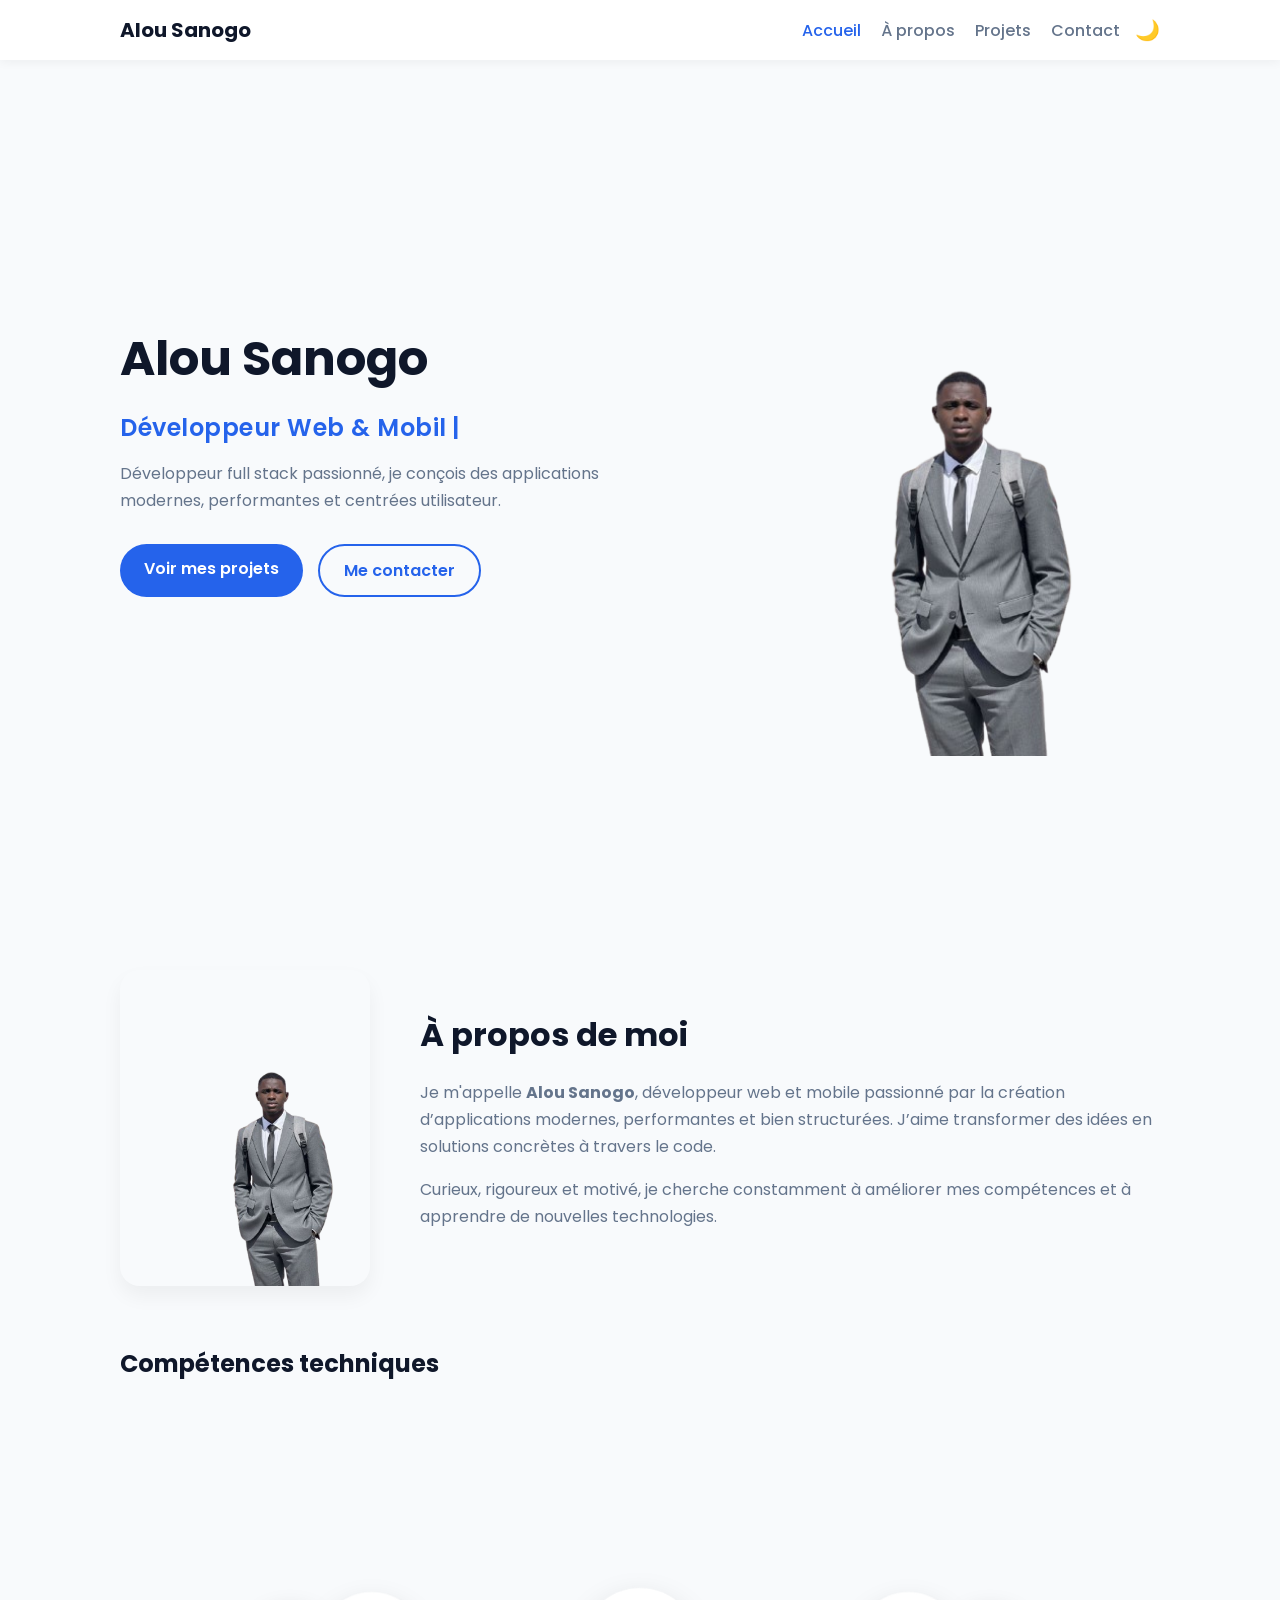
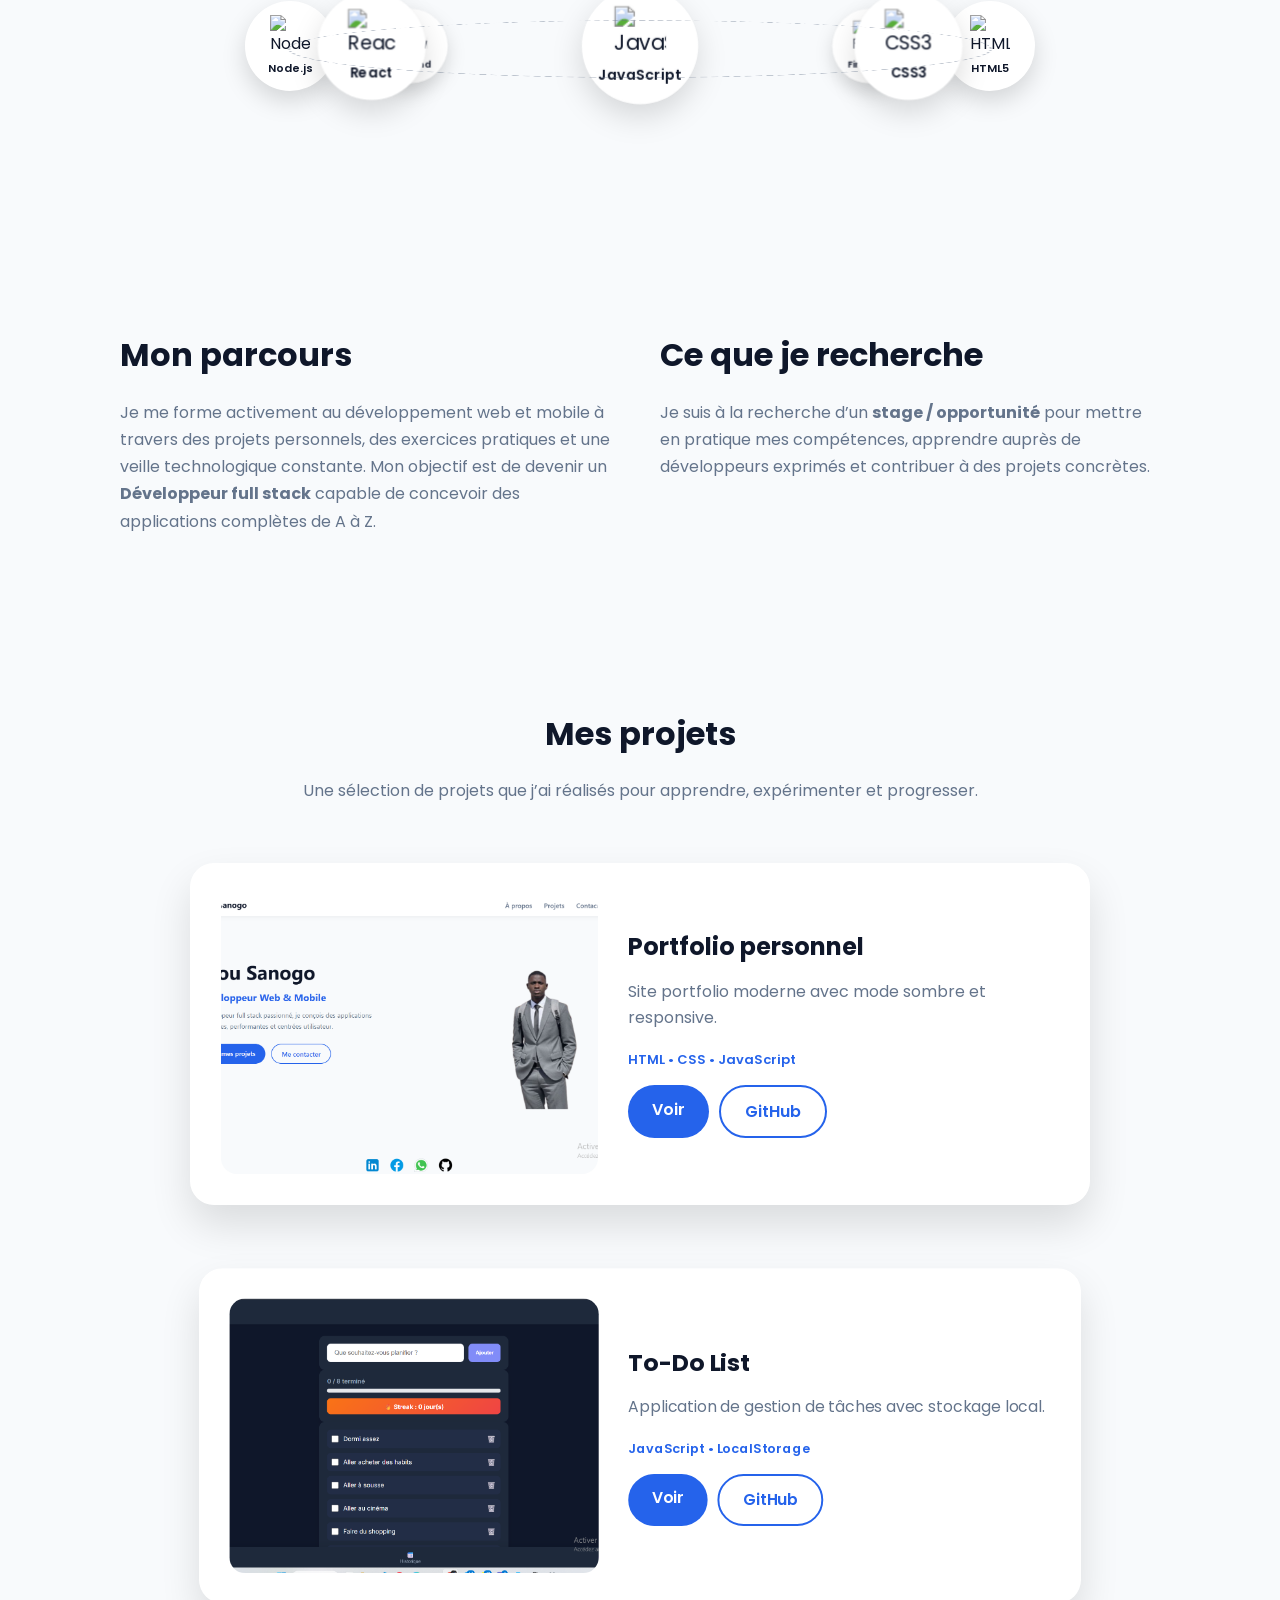
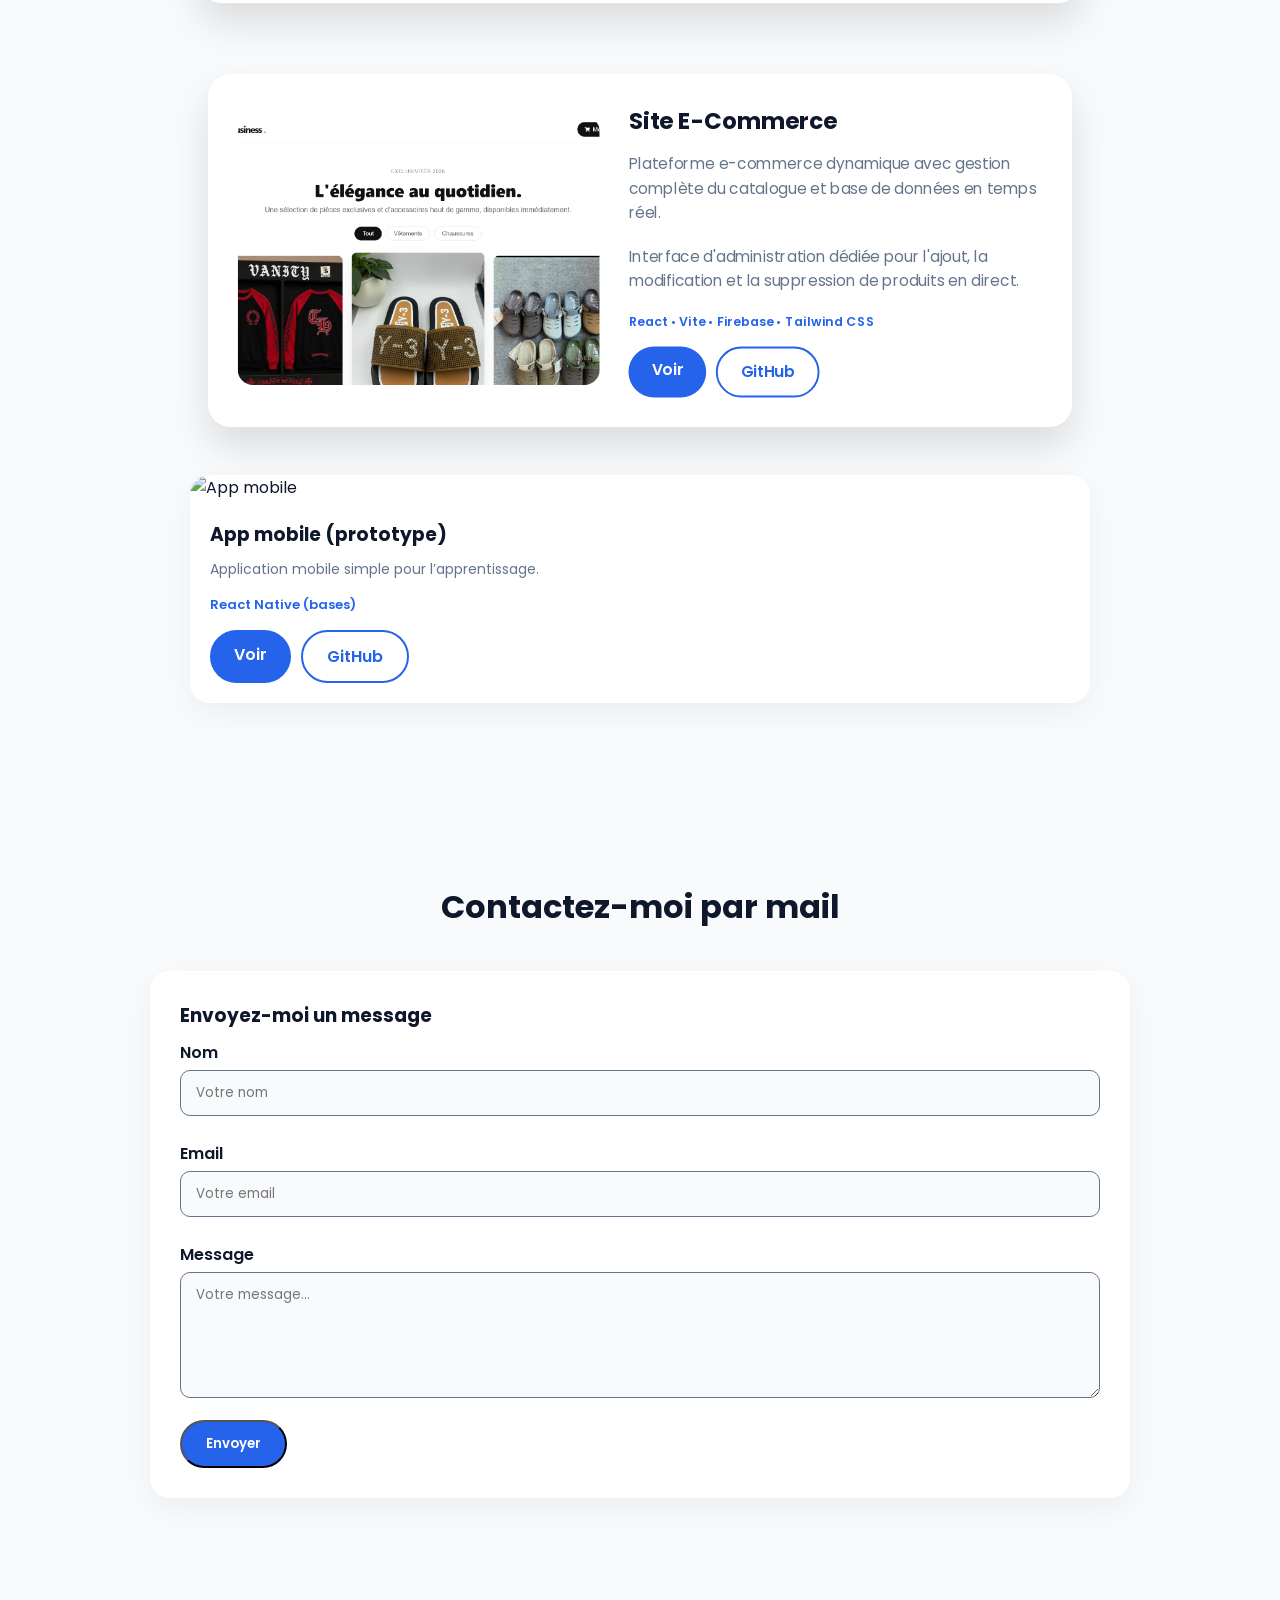
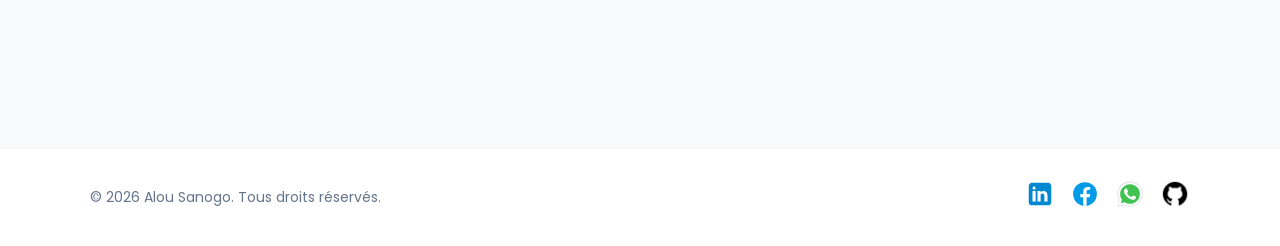
==== commit b8b5e694: "Ajouts de fonctionnalités aus cards projets" ====
--- a/index.html
+++ b/index.html
@@ -123,61 +123,52 @@
             expérimenter et progresser.
           </p>
         </div>
-        <div class="project-grid">
-          <article class="project-card front">
+       <section class="project-stack-container">
+        <article class="project-card-stack front">
+          <div class="project-card-inner">
             <img src="img/Porte_folio.png" alt="Projet Portfolio" />
             <div class="project-content">
               <h3>Portfolio personnel</h3>
               <p>Site portfolio moderne avec mode sombre et responsive.</p>
               <span>HTML • CSS • JavaScript</span>
               <div class="project-links">
-                <a
-                  href="https://alou-creaty.github.io/Portfolio/index.html"
-                  target="_blank"
-                  class="btn primary"
-                  >Voir</a
-                >
-                <a
-                  href="https://github.com/Alou-creaty/Portfolio"
-                  target="_blank"
-                  class="btn secondary"
-                  >GitHub</a
-                >
-              </div>
-            </div>
-          </article>
-
-          <article class="project-card back">
-            <img src="img/site-ecomerce.png" alt="To Do App" />
-            <div class="project-content">
-              <h3>Boutique E-commerce</h3>
-              <p>
-                Plateforme e-commerce dynamique avec gestion complète du
-                catalogue et base de données en temps réel.
-              </p>
-              <p>
-                Interface d'administration dédiée pour l'ajout, la modification
-                et la suppression de produits en direct.
-              </p>
+                <a href="#" class="btn primary">Voir</a>
+                <a href="https://alou-creaty.github.io/Portfolio/index.html" class="btn secondary">GitHub</a>
+              </div>
+            </div>
+          </div>
+        </article>
+
+        <article class="project-card-stack back">
+          <div class="project-card-inner">
+            <img src="img/To Do.png" alt="To Do App" />
+            <div class="project-content">
+              <h3>To-Do List</h3>
+              <p>Application de gestion de tâches avec stockage local.</p>
+              <span>JavaScript • LocalStorage</span>
+              <div class="project-links">
+                <a href="#" class="btn primary">Voir</a>
+                <a href="https://github.com/Alou-creaty/To-Do_List" class="btn secondary">GitHub</a>
+              </div>
+            </div>
+          </div>
+        </article>
+         <article class="project-card-stack back">
+          <div class="project-card-inner">
+            <img src="img/site-ecomerce.png" alt="E-Commerce Site" />
+            <div class="project-content">
+              <h3>Site E-Commerce</h3>
+              <p>Plateforme e-commerce dynamique avec gestion complète du catalogue et base de données en temps réel.</p>
+              <p>Interface d'administration dédiée pour l'ajout, la modification et la suppression de produits en direct.</p>
               <span>React • Vite • Firebase • Tailwind CSS</span>
               <div class="project-links">
-                <a
-                  href="https://boutique-jorma.vercel.app/"
-                  target="_blank"
-                  class="btn primary"
-                  >Voir</a
-                >
-                <a
-                  href="https://github.com/Alou-creaty/boutique-en-ligne"
-                  target="_blank"
-                  class="btn secondary"
-                  >GitHub</a
-                >
-              </div>
-            </div>
-          </article>
-
-          <article class="project-card mobile">
+                <a href="https://boutique-jorma.vercel.app/" class="btn primary">Voir</a>
+                <a href="https://github.com/Alou-creaty/boutique-en-ligne" class="btn secondary">GitHub</a>
+              </div>
+            </div>
+          </div>
+        </article>
+        <article class="project-card mobile">
             <img src="img/project3.jpg" alt="App mobile" />
             <div class="project-content">
               <h3>App mobile (prototype)</h3>
@@ -189,9 +180,7 @@
               </div>
             </div>
           </article>
-        </div>
-      </section>
-
+      </section>
       <section id="contact" class="contact section-reveal">
         <div class="contact-header">
           <h2 class="animate-child">Contactez-moi par mail</h2>
--- a/styles.css
+++ b/styles.css
@@ -1017,3 +1017,92 @@
     margin-top: 2px;
   }
 }
+/* ==========================================================================
+   14. ANIMATION DE PILE DE CARTES AU DÉFILEMENT (STACKING CARDS)
+   ========================================================================== */
+.project-stack-container {
+  display: flex;
+  flex-direction: column;
+  gap: 40px; /* Espace entre les cartes avant qu'elles ne s'empilent */
+  max-width: 900px; /* On resserre un peu pour un effet visuel plus élégant */
+  margin: 0 auto;
+  padding-bottom: 100px; /* Espace en bas de page pour finir le scroll */
+}
+
+/* Chaque carte devient un élément "collant" */
+.project-card-stack {
+  position: sticky;
+  top: 120px; /* Distance par rapport au haut de l'écran lors du blocage */
+  padding-top: 20px;
+}
+
+/* Le contenu réel de la carte (Design & Ombre) */
+.project-card-inner {
+  background: var(--card);
+  border-radius: 24px;
+  overflow: hidden;
+  box-shadow: 0 20px 40px rgba(0, 0, 0, 0.12);
+  display: flex; /* Aligne l'image à gauche et le texte à droite sur PC */
+  align-items: center;
+  gap: 30px;
+  padding: 30px;
+  border: 1px solid rgba(255, 255, 255, 0.05);
+  transition: transform 0.3s ease;
+}
+
+.project-card-inner img {
+  width: 45%;
+  height: 280px;
+  object-fit: cover;
+  border-radius: 16px;
+}
+
+.project-card-inner .project-content {
+  flex: 1;
+  padding: 0;
+}
+
+.project-card-inner h3 {
+  font-size: 24px;
+  margin-bottom: 15px;
+}
+
+.project-card-inner p {
+  font-size: 16px;
+  line-height: 1.6;
+  margin-bottom: 20px;
+}
+
+/* --- EFFET DE PROFONDEUR DE LA PILE --- */
+/* Pour donner l'illusion que les cartes du dessous s'enfoncent légèrement */
+.project-card-stack:nth-child(1) {
+  transform: scale(1);
+}
+.project-card-stack:nth-child(2) {
+  transform: scale(0.98);
+}
+.project-card-stack:nth-child(3) {
+  transform: scale(0.96);
+}
+
+/* RESPONSIVE : Sur mobile, on repasse en affichage vertical standard */
+@media (max-width: 768px) {
+  .project-card-inner {
+    flex-direction: column;
+    padding: 20px;
+    gap: 20px;
+  }
+
+  .project-card-inner img {
+    width: 100%;
+    height: 180px;
+  }
+
+  .project-stack-container {
+    gap: 30px;
+  }
+
+  .project-card-stack {
+    top: 90px; /* Ajustement pour le header mobile */
+  }
+}
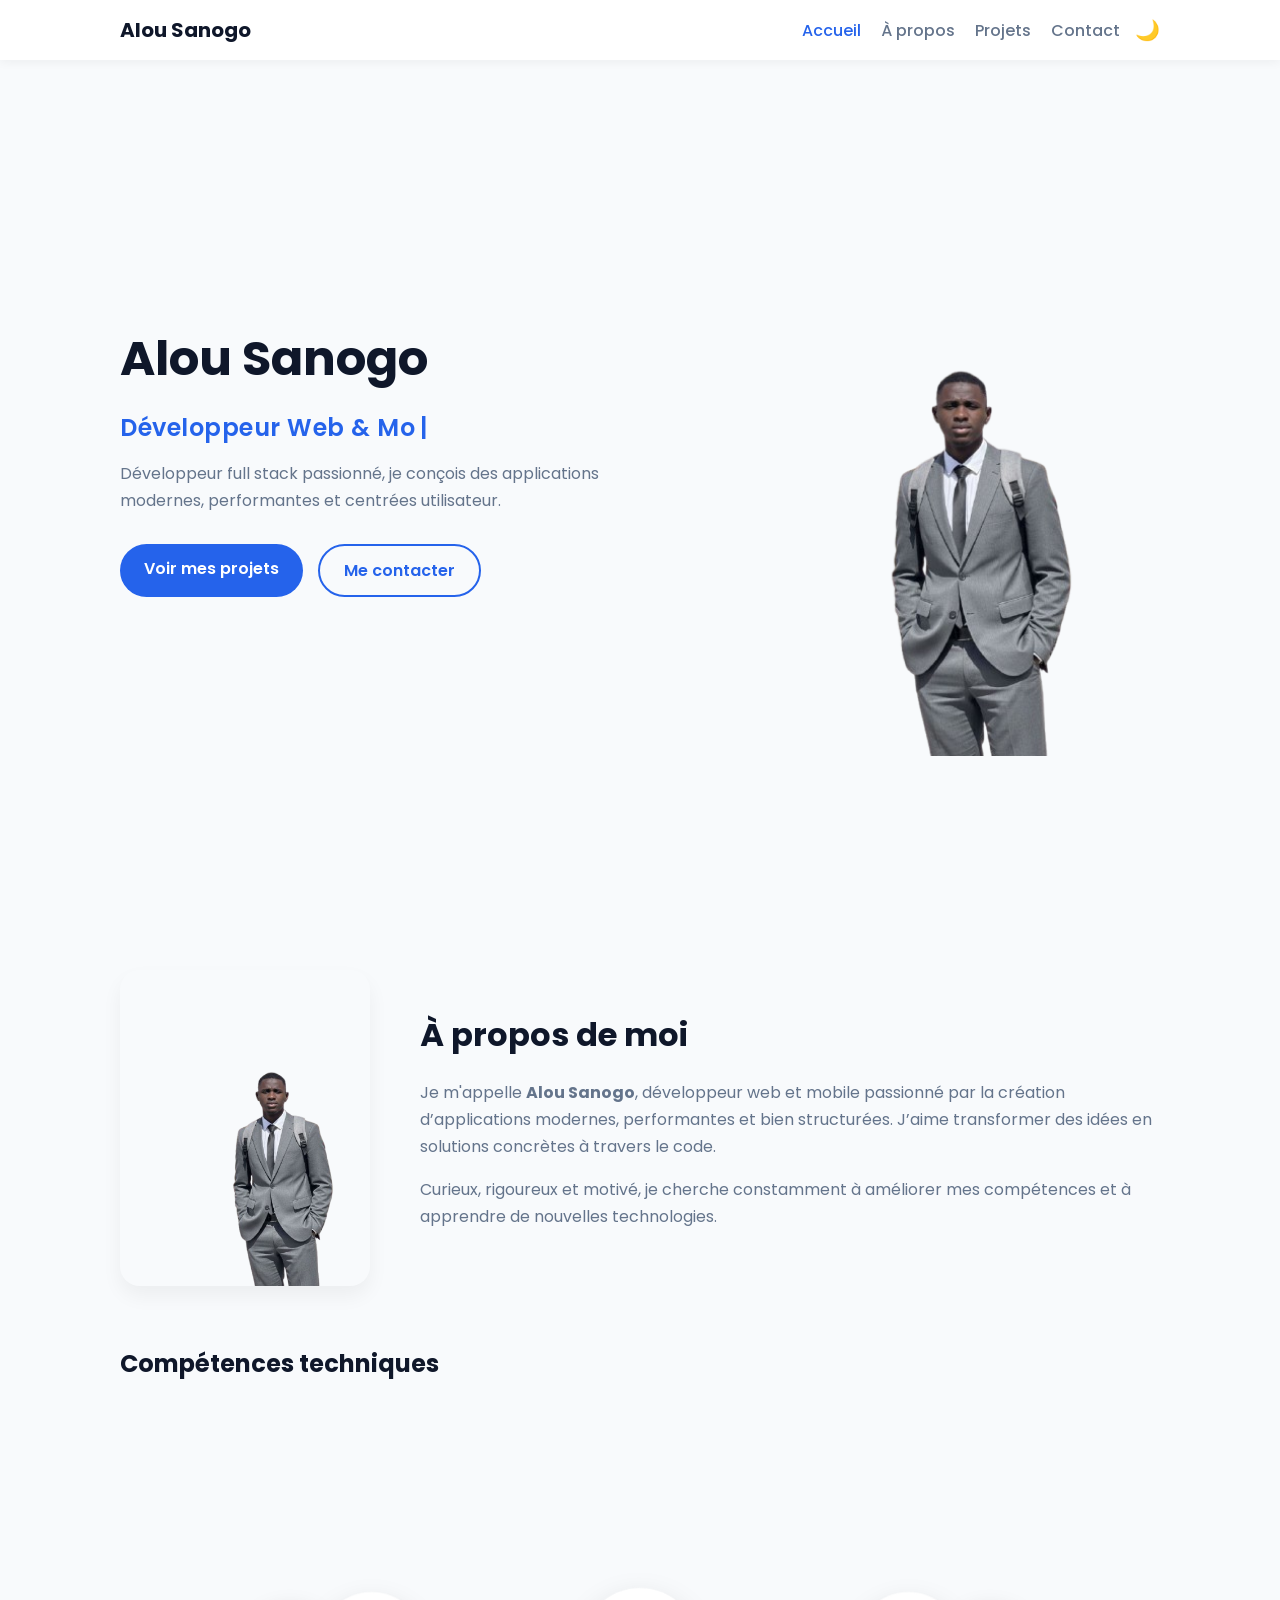
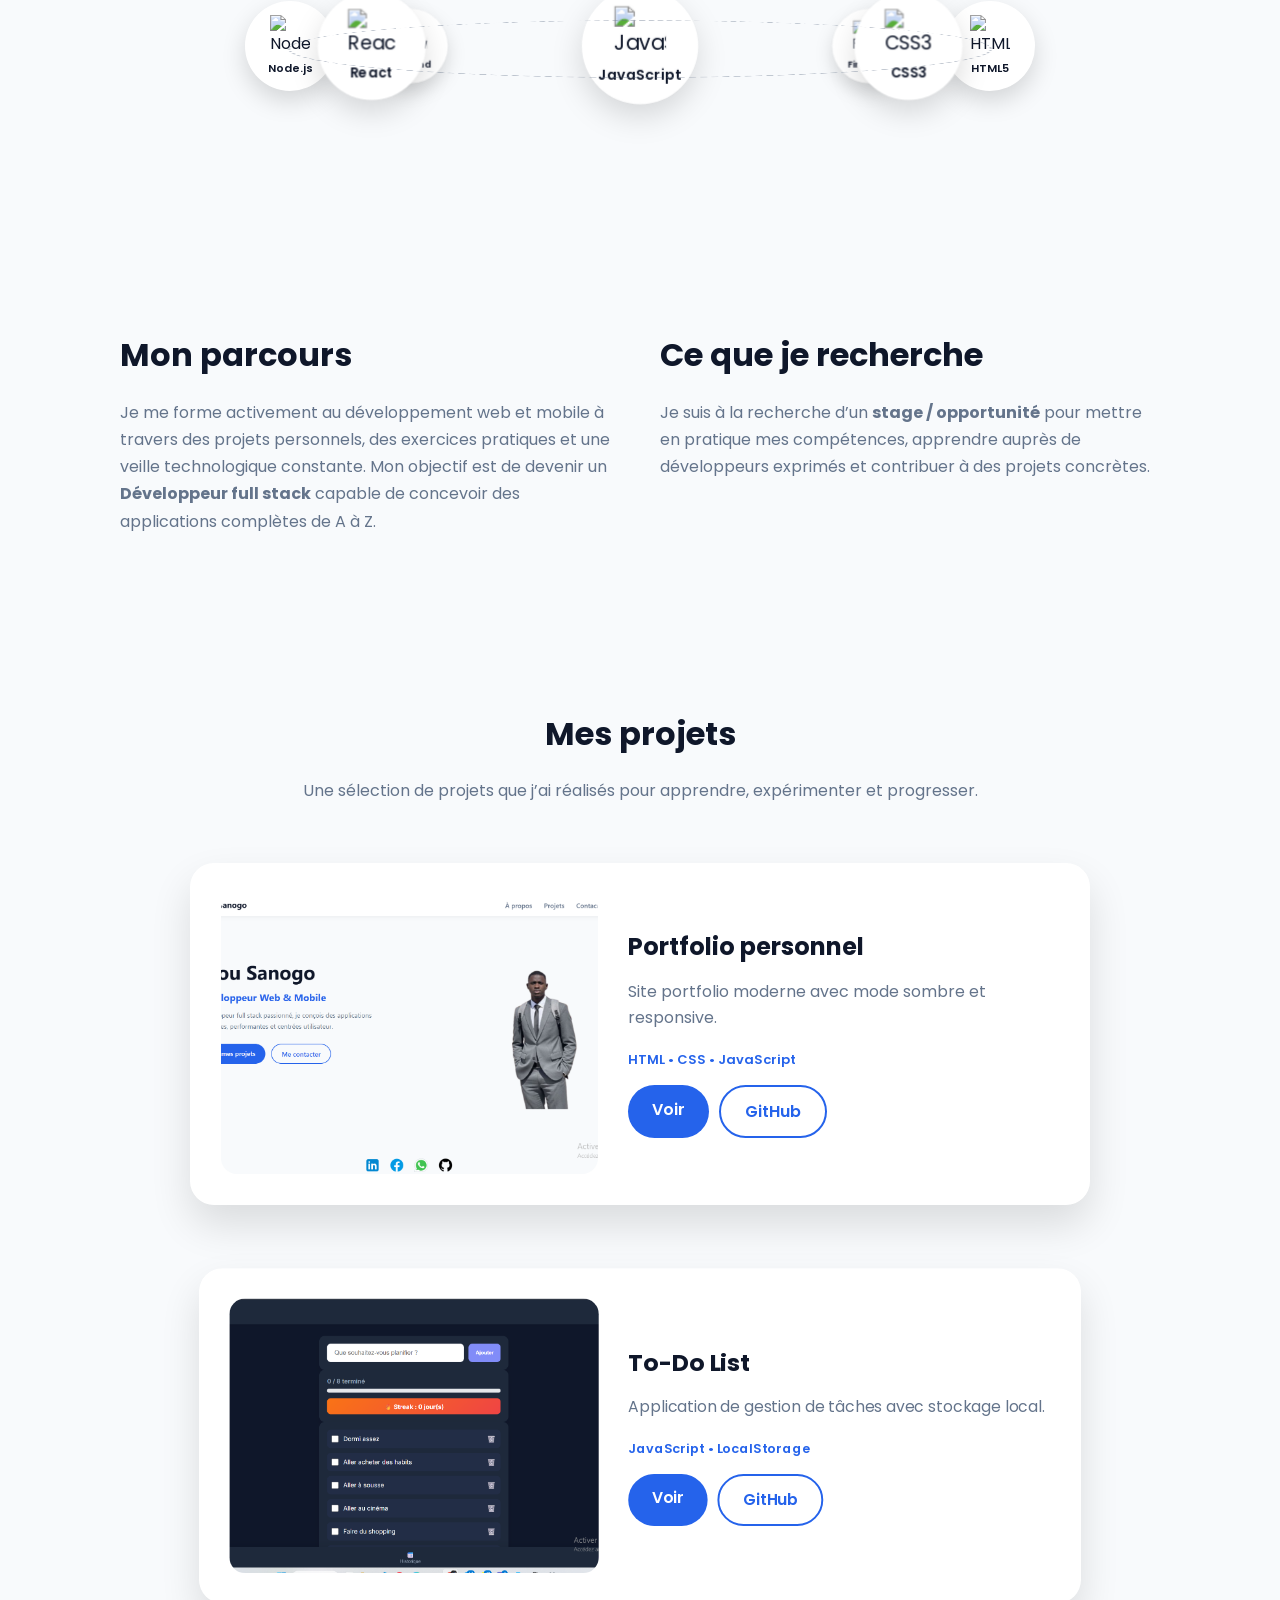
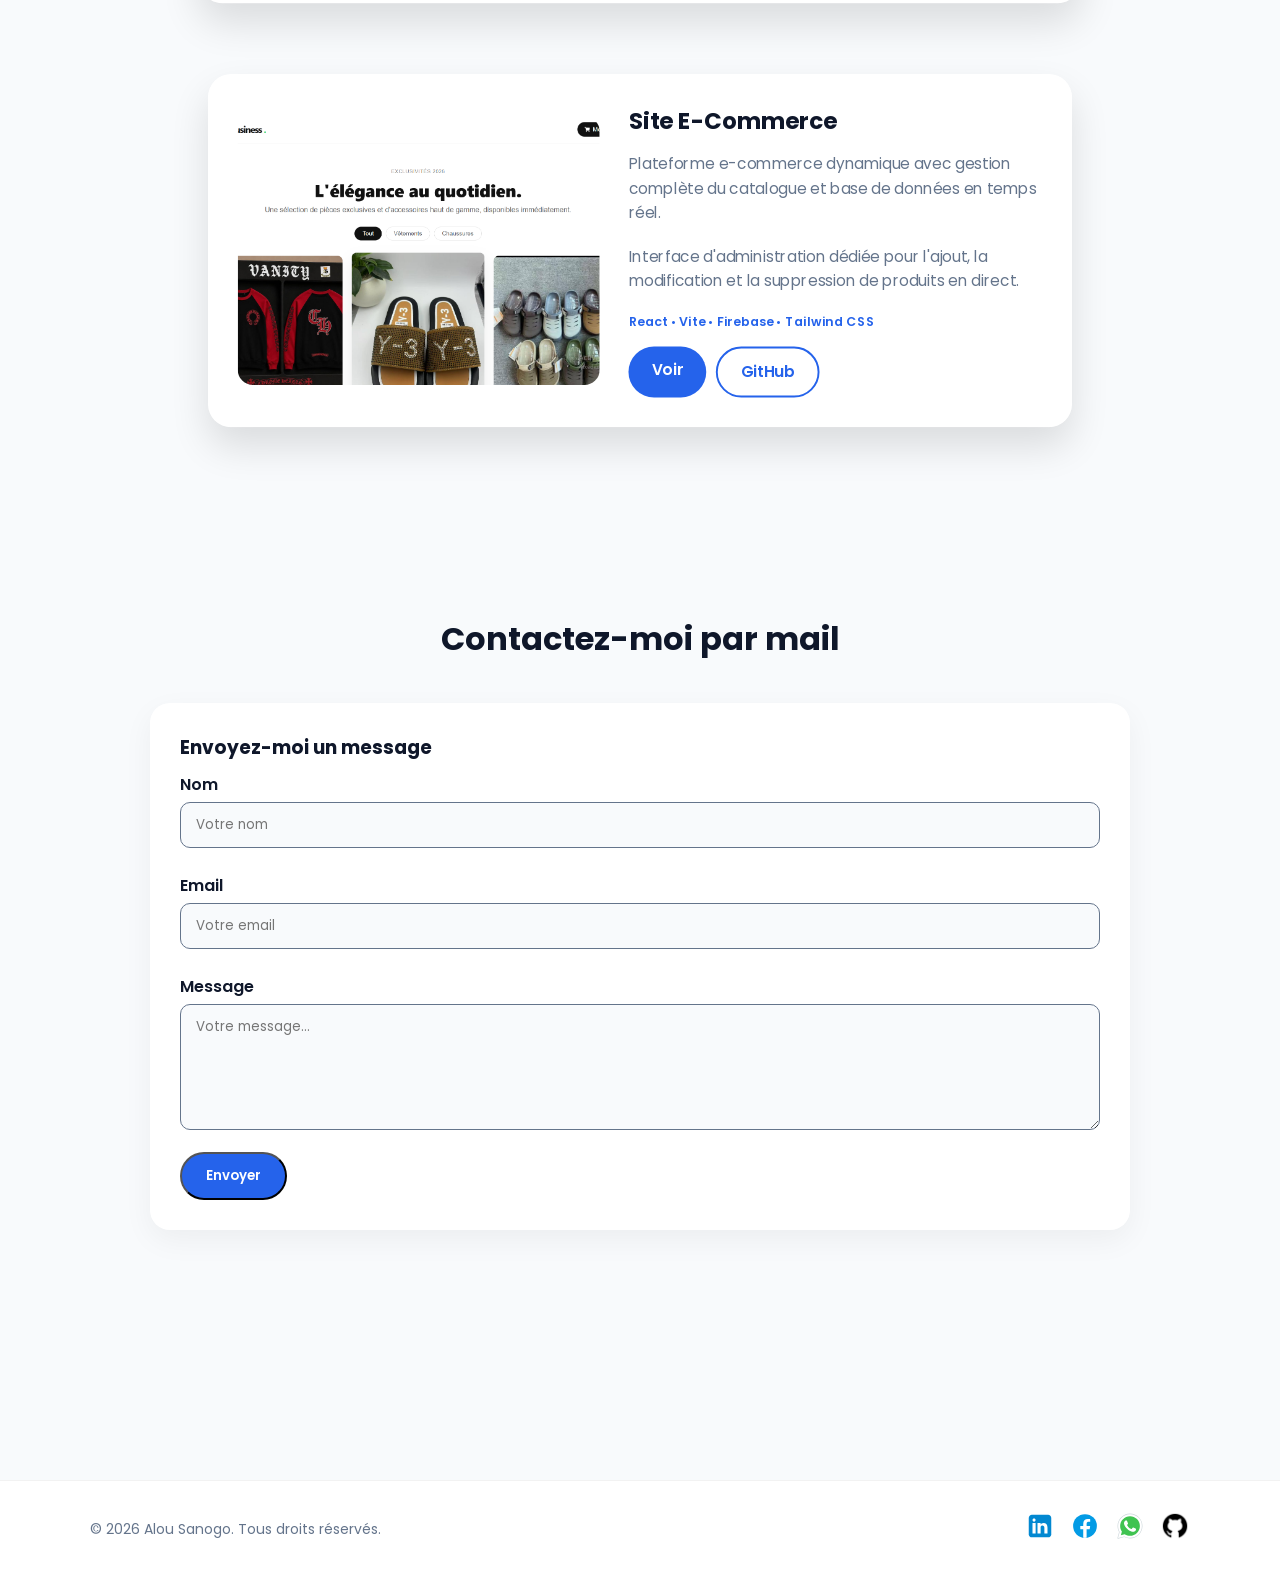
==== commit 97faf4d2: "Mise à jour globale : ajout du footer, système lightbox et animations de compétences" ====
--- a/index.html
+++ b/index.html
@@ -153,7 +153,7 @@
             </div>
           </div>
         </article>
-         <article class="project-card-stack back">
+        <article class="project-card-stack back"> 
           <div class="project-card-inner">
             <img src="img/site-ecomerce.png" alt="E-Commerce Site" />
             <div class="project-content">
@@ -168,7 +168,7 @@
             </div>
           </div>
         </article>
-        <article class="project-card mobile">
+        <!-- <article class="project-card mobile"> 
             <img src="img/project3.jpg" alt="App mobile" />
             <div class="project-content">
               <h3>App mobile (prototype)</h3>
@@ -179,7 +179,7 @@
                 <a href="#" class="btn secondary">GitHub</a>
               </div>
             </div>
-          </article>
+          </article>-->
       </section>
       <section id="contact" class="contact section-reveal">
         <div class="contact-header">
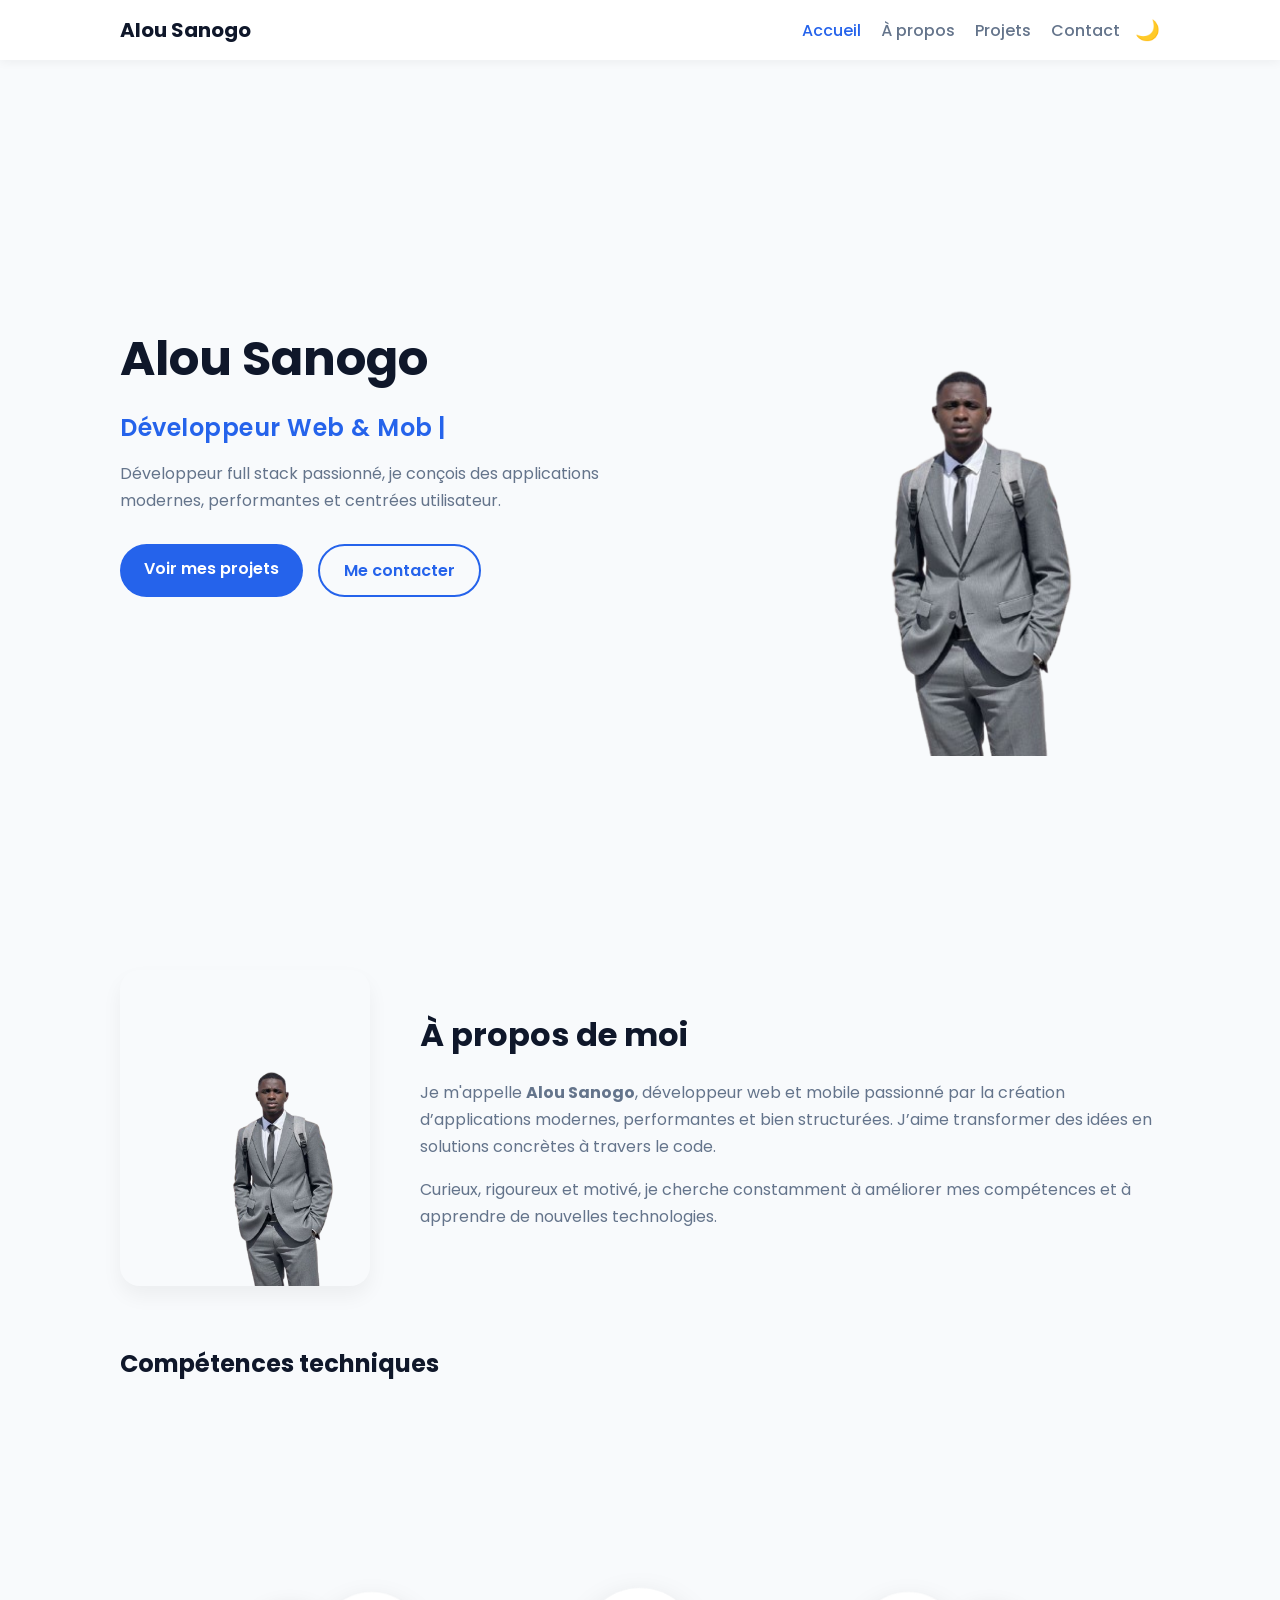
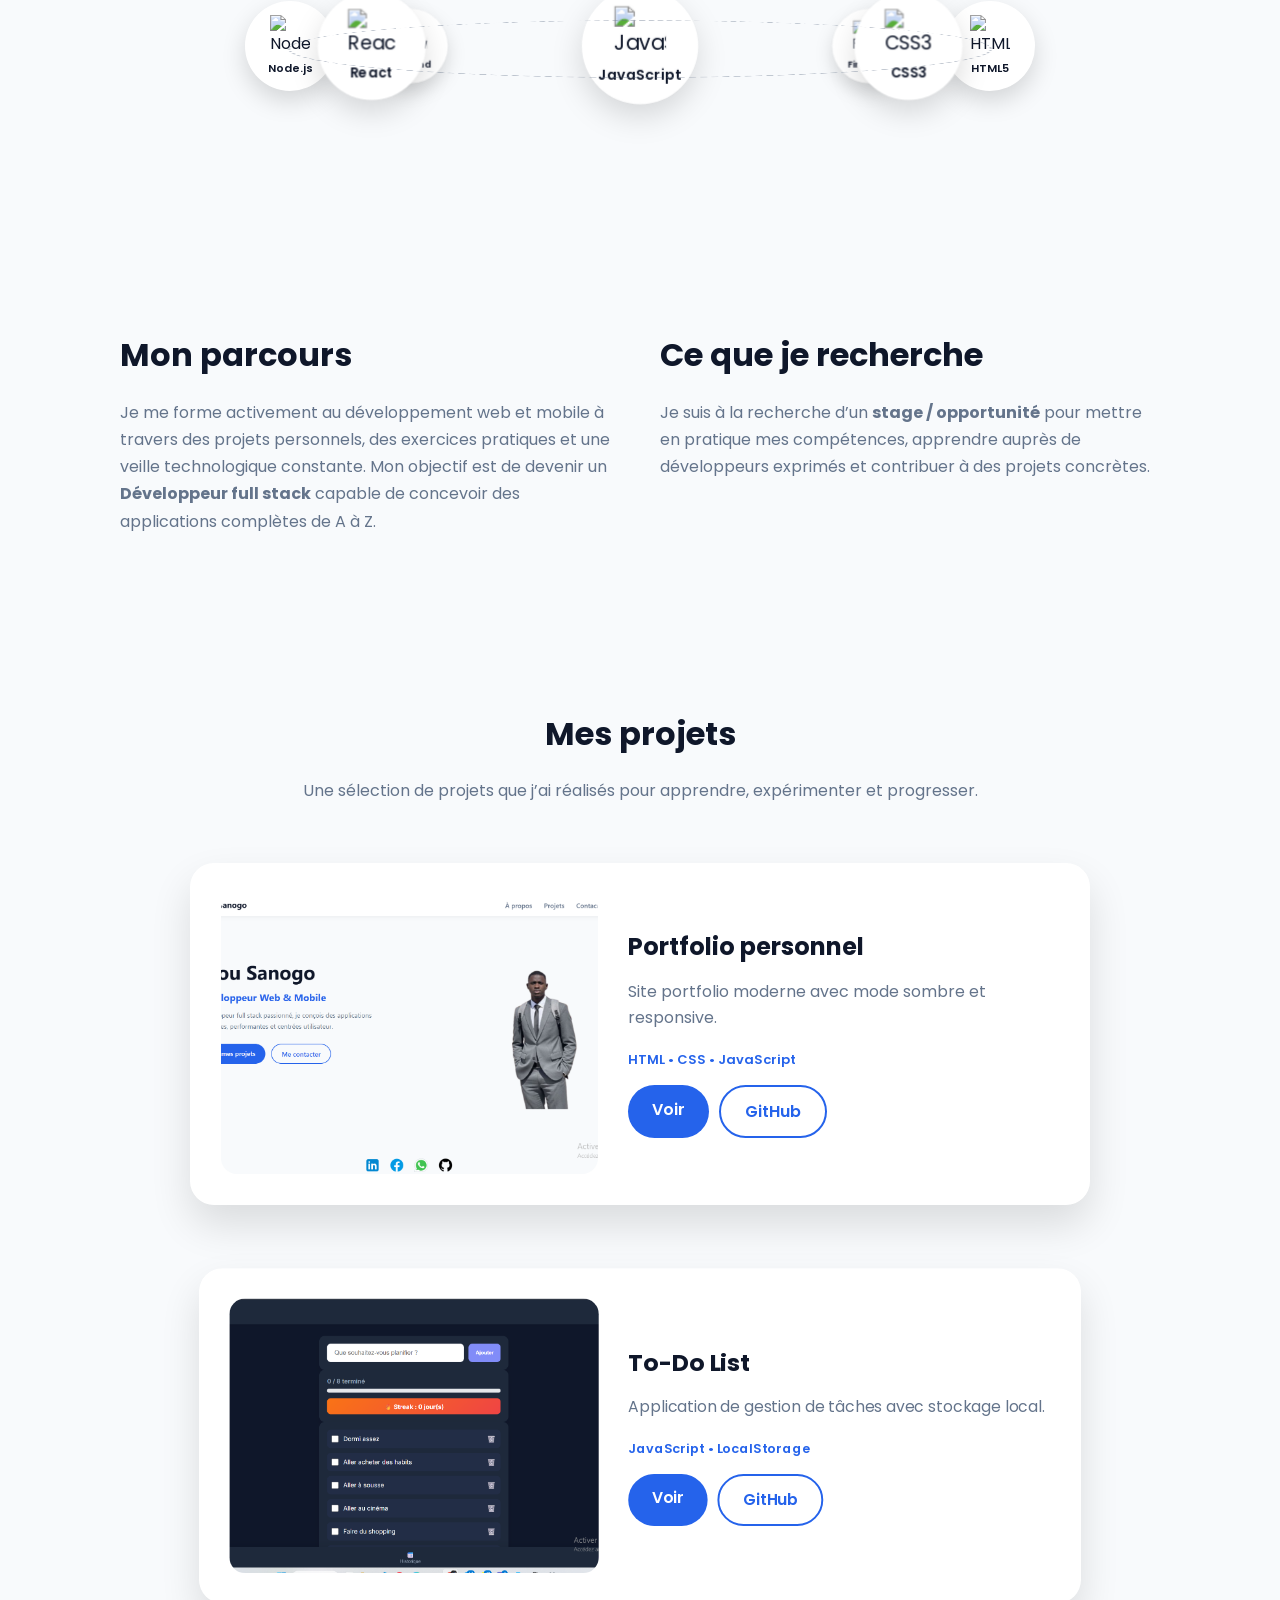
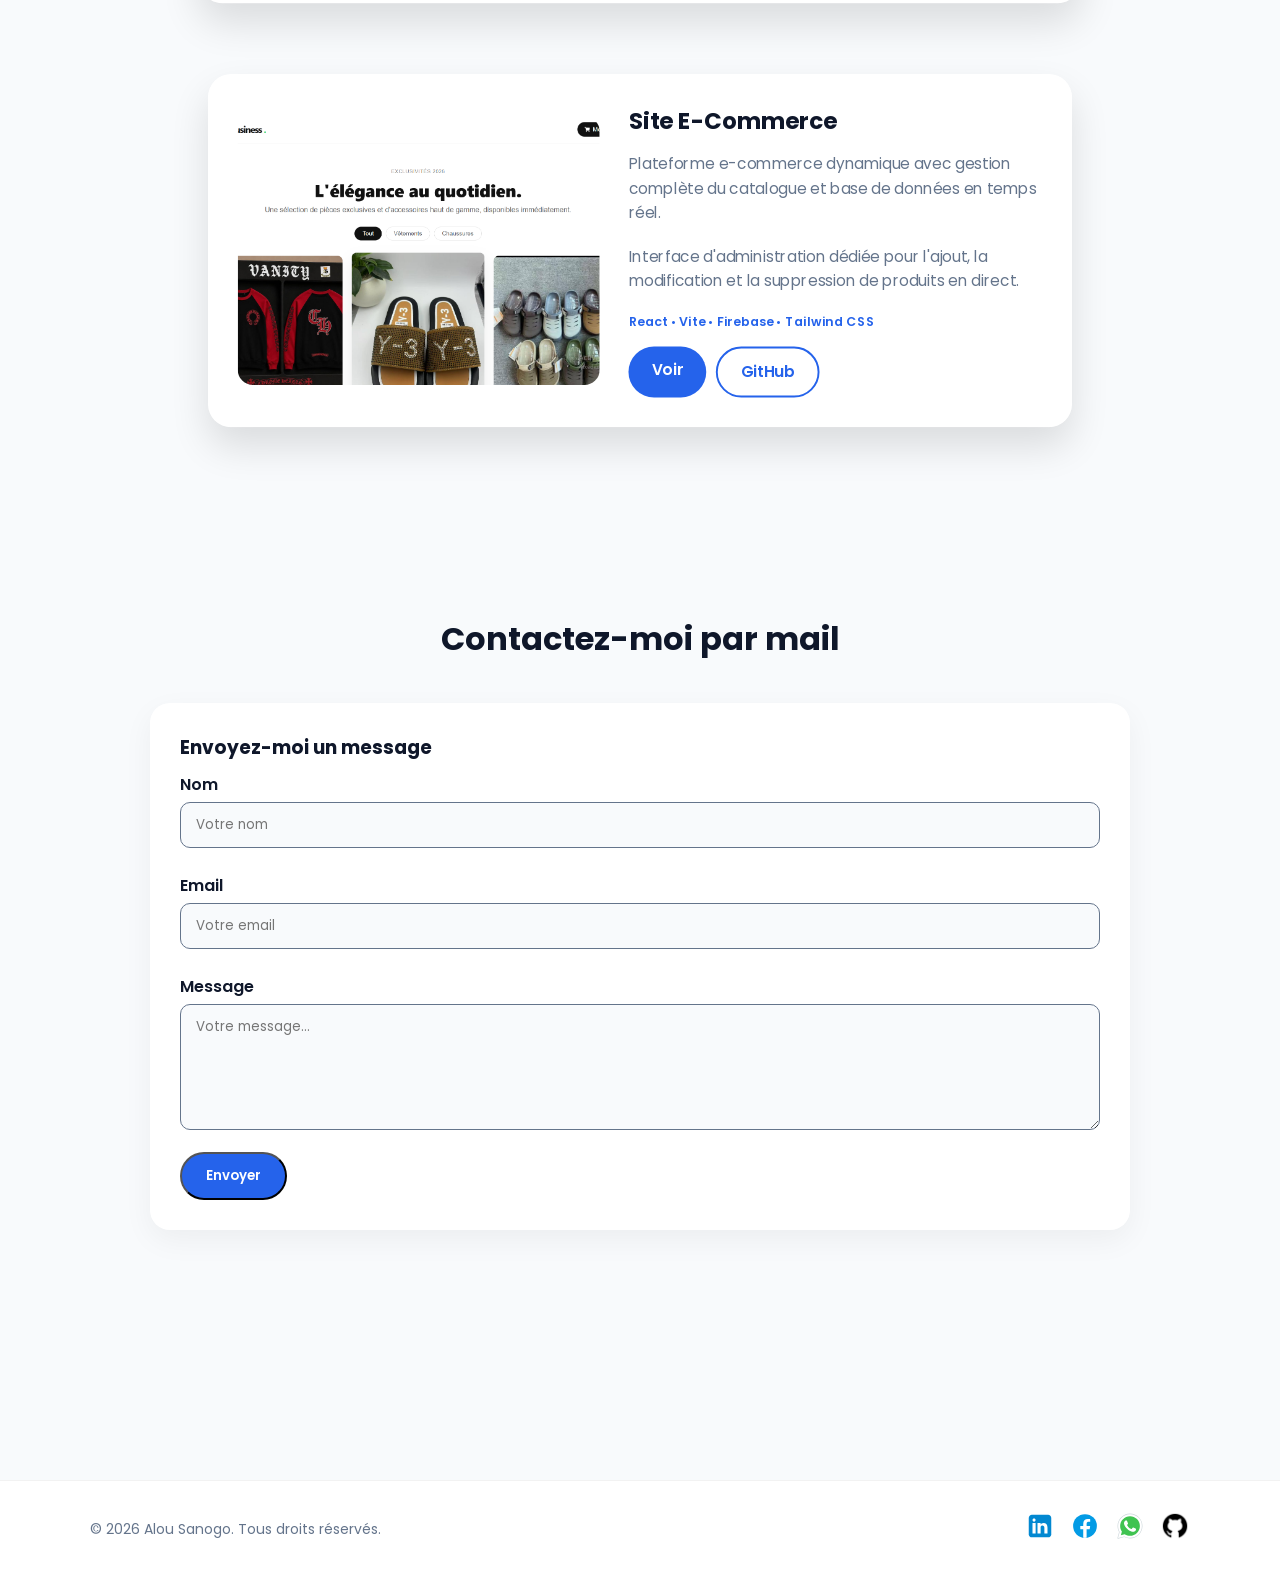
==== commit 7596ae2a: "Ajout des differntes liens pour la navigation" ====
--- a/index.html
+++ b/index.html
@@ -132,8 +132,8 @@
               <p>Site portfolio moderne avec mode sombre et responsive.</p>
               <span>HTML • CSS • JavaScript</span>
               <div class="project-links">
-                <a href="#" class="btn primary">Voir</a>
-                <a href="https://alou-creaty.github.io/Portfolio/index.html" class="btn secondary">GitHub</a>
+                <a href="https://Alou-creaty.github.io/Portfolio/"  target="_blank" class="btn primary">Voir</a>
+                <a href="https://github.com/Alou-creaty/Portfolio" target="_blank" class="btn secondary">GitHub</a>
               </div>
             </div>
           </div>
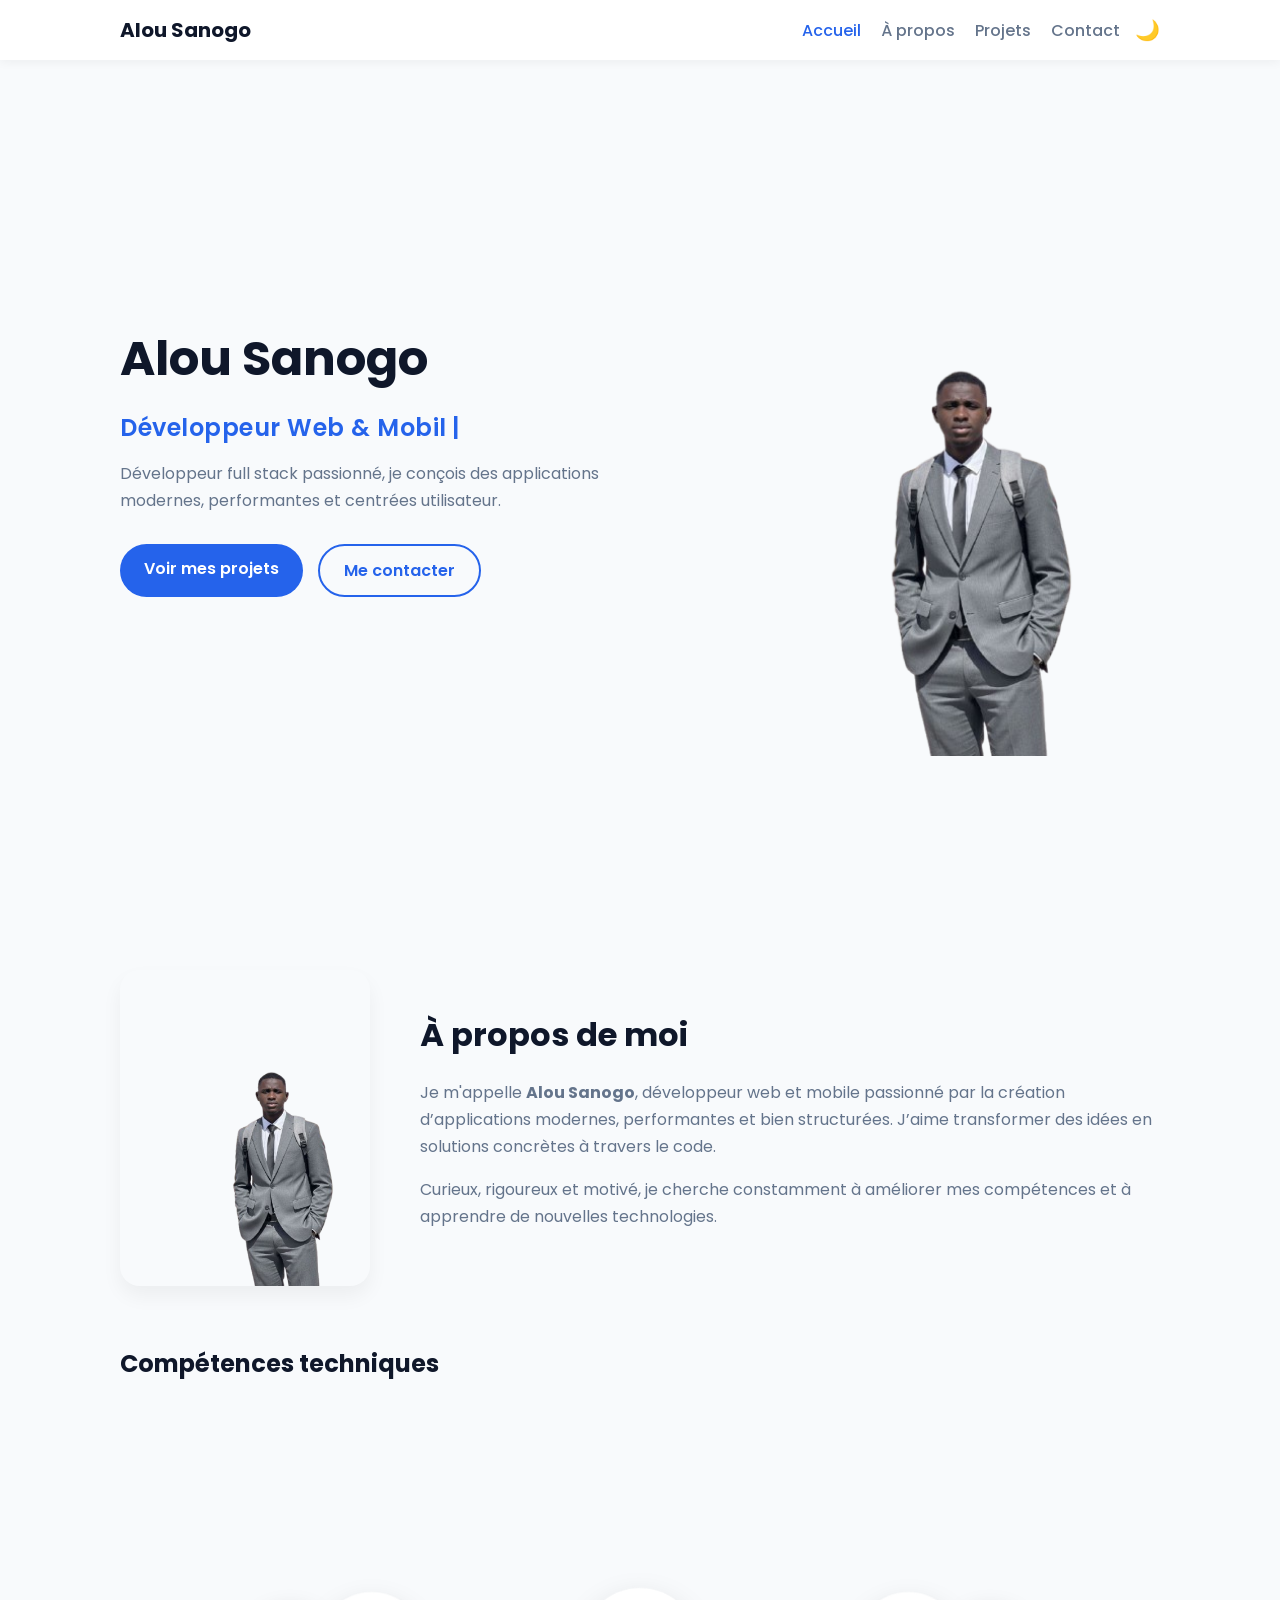
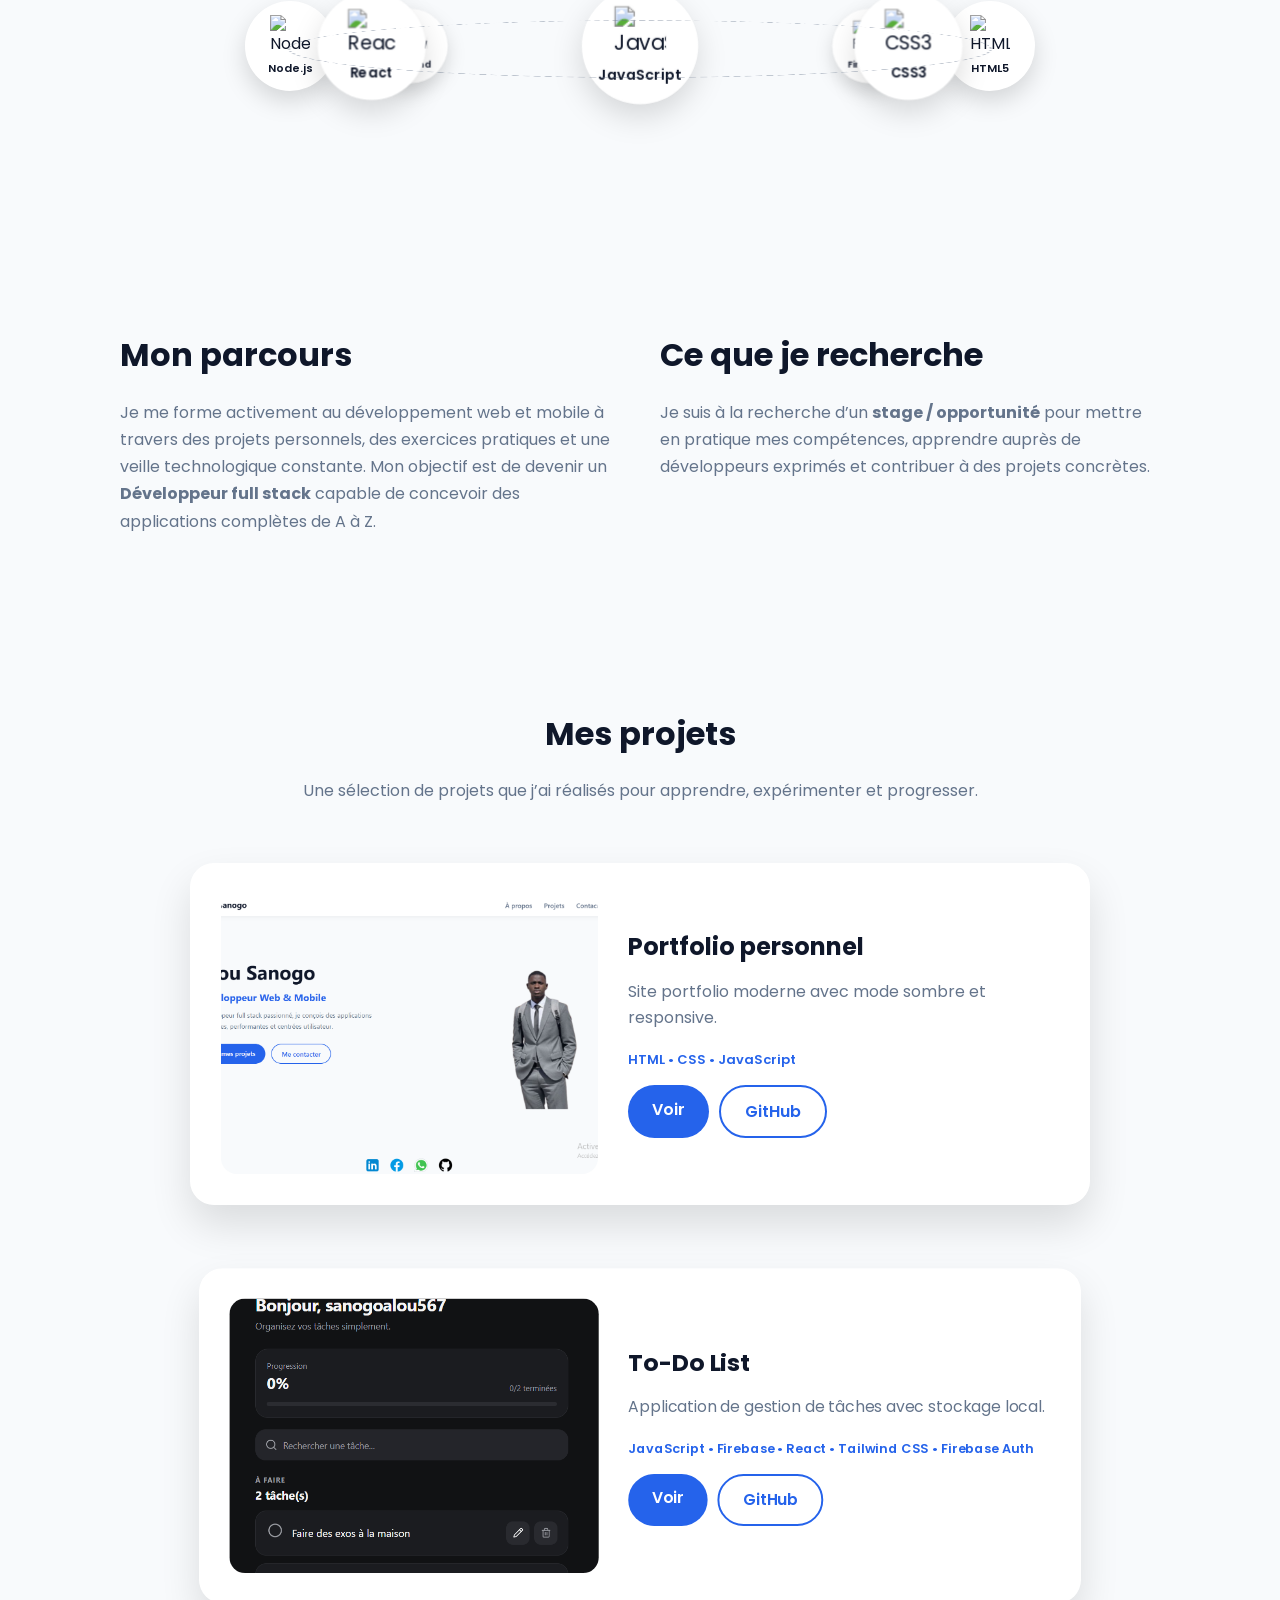
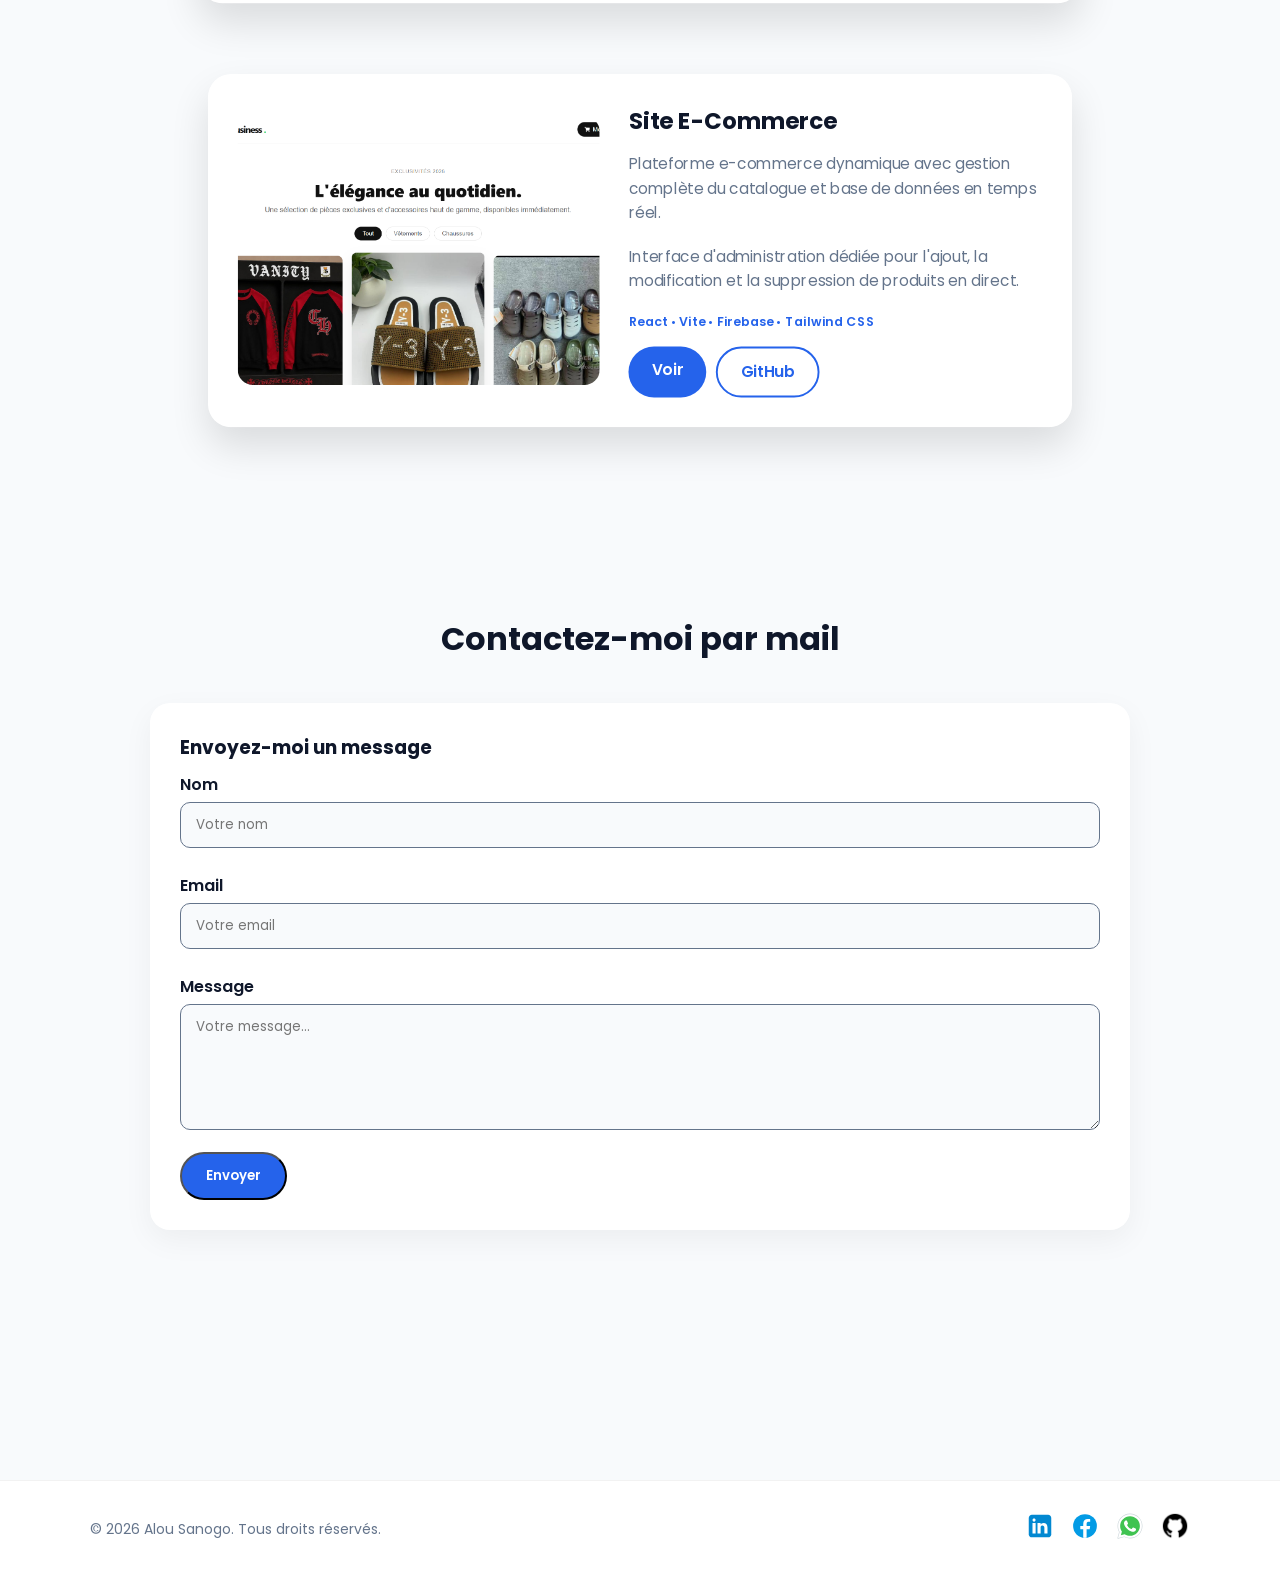
==== commit 81c6d872: "Mise à Jour des projets" ====
--- a/index.html
+++ b/index.html
@@ -145,9 +145,9 @@
             <div class="project-content">
               <h3>To-Do List</h3>
               <p>Application de gestion de tâches avec stockage local.</p>
-              <span>JavaScript • LocalStorage</span>
-              <div class="project-links">
-                <a href="#" class="btn primary">Voir</a>
+              <span>JavaScript • Firebase • React • Tailwind CSS • Firebase Auth</span>
+              <div class="project-links">
+                <a href="https://carnet-todo-925e8.web.app" class="btn primary">Voir</a>
                 <a href="https://github.com/Alou-creaty/To-Do_List" class="btn secondary">GitHub</a>
               </div>
             </div>
@@ -162,7 +162,7 @@
               <p>Interface d'administration dédiée pour l'ajout, la modification et la suppression de produits en direct.</p>
               <span>React • Vite • Firebase • Tailwind CSS</span>
               <div class="project-links">
-                <a href="https://boutique-jorma.vercel.app/" class="btn primary">Voir</a>
+                <a href="https://boutique-jorma.vercel.app/" class="btn primary" target="_blank">Voir</a>
                 <a href="https://github.com/Alou-creaty/boutique-en-ligne" class="btn secondary">GitHub</a>
               </div>
             </div>
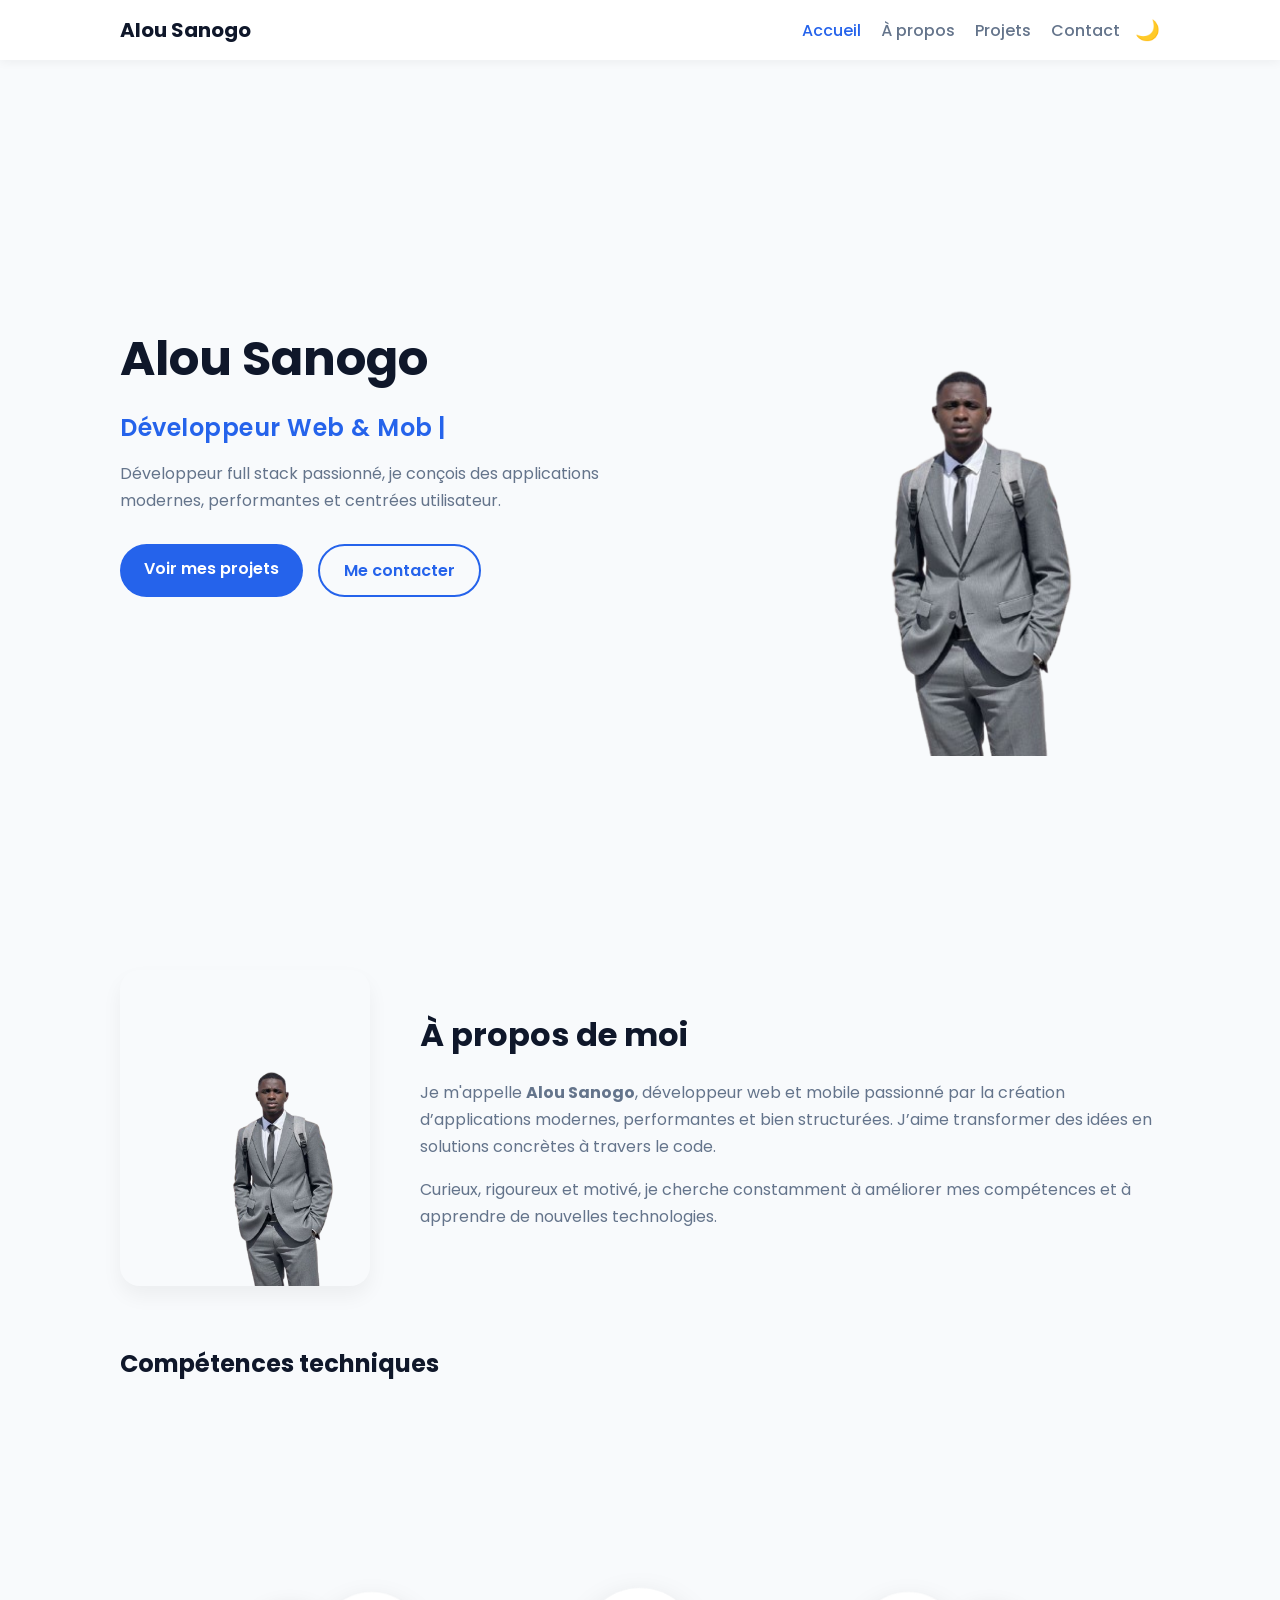
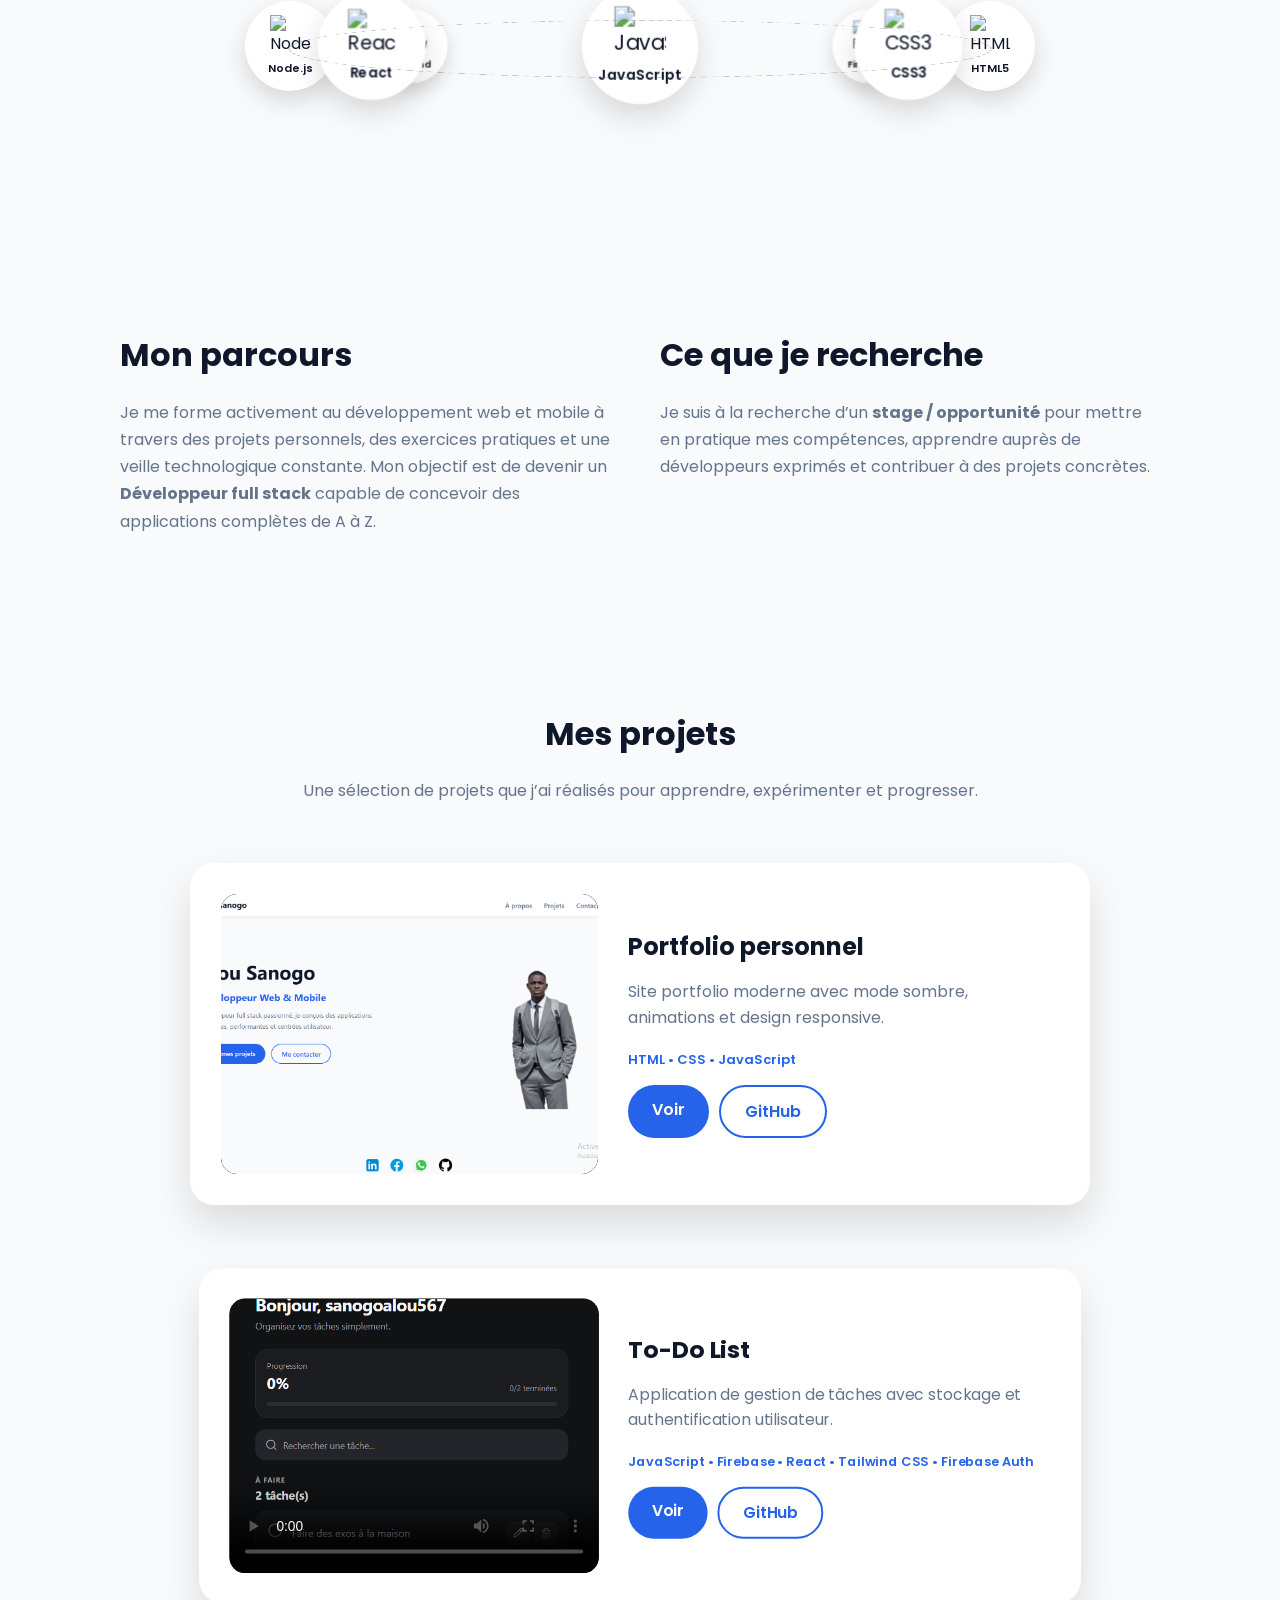
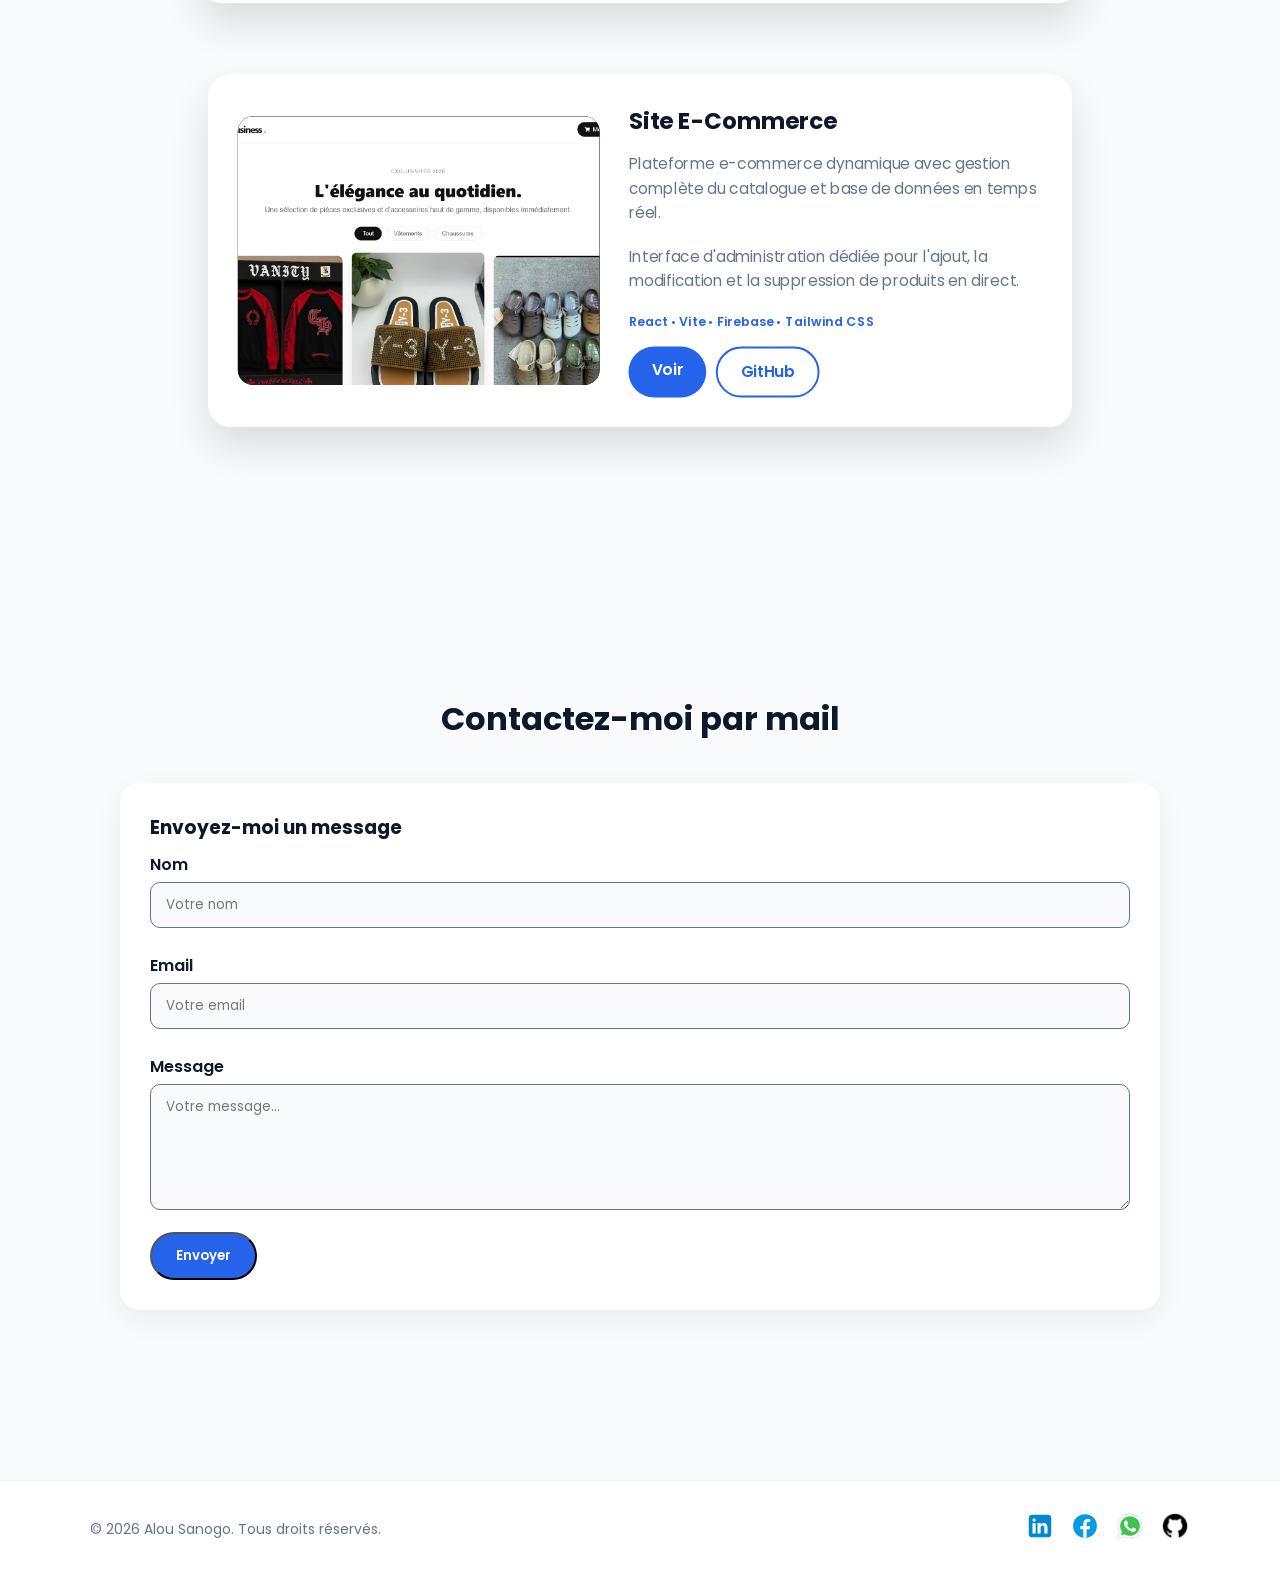
==== commit 0c028eda: "Ajout de vidéo" ====
--- a/index.html
+++ b/index.html
@@ -115,72 +115,165 @@
         </div>
       </section>
 
-      <section id="projects" class="projects section-reveal">
-        <div class="projects-header">
-          <h2 class="animate-child">Mes projets</h2>
-          <p class="animate-child">
-            Une sélection de projets que j’ai réalisés pour apprendre,
-            expérimenter et progresser.
-          </p>
-        </div>
-       <section class="project-stack-container">
-        <article class="project-card-stack front">
-          <div class="project-card-inner">
-            <img src="img/Porte_folio.png" alt="Projet Portfolio" />
-            <div class="project-content">
-              <h3>Portfolio personnel</h3>
-              <p>Site portfolio moderne avec mode sombre et responsive.</p>
-              <span>HTML • CSS • JavaScript</span>
-              <div class="project-links">
-                <a href="https://Alou-creaty.github.io/Portfolio/"  target="_blank" class="btn primary">Voir</a>
-                <a href="https://github.com/Alou-creaty/Portfolio" target="_blank" class="btn secondary">GitHub</a>
-              </div>
-            </div>
-          </div>
-        </article>
-
-        <article class="project-card-stack back">
-          <div class="project-card-inner">
-            <img src="img/To Do.png" alt="To Do App" />
-            <div class="project-content">
-              <h3>To-Do List</h3>
-              <p>Application de gestion de tâches avec stockage local.</p>
-              <span>JavaScript • Firebase • React • Tailwind CSS • Firebase Auth</span>
-              <div class="project-links">
-                <a href="https://carnet-todo-925e8.web.app" class="btn primary">Voir</a>
-                <a href="https://github.com/Alou-creaty/To-Do_List" class="btn secondary">GitHub</a>
-              </div>
-            </div>
-          </div>
-        </article>
-        <article class="project-card-stack back"> 
-          <div class="project-card-inner">
-            <img src="img/site-ecomerce.png" alt="E-Commerce Site" />
-            <div class="project-content">
-              <h3>Site E-Commerce</h3>
-              <p>Plateforme e-commerce dynamique avec gestion complète du catalogue et base de données en temps réel.</p>
-              <p>Interface d'administration dédiée pour l'ajout, la modification et la suppression de produits en direct.</p>
-              <span>React • Vite • Firebase • Tailwind CSS</span>
-              <div class="project-links">
-                <a href="https://boutique-jorma.vercel.app/" class="btn primary" target="_blank">Voir</a>
-                <a href="https://github.com/Alou-creaty/boutique-en-ligne" class="btn secondary">GitHub</a>
-              </div>
-            </div>
-          </div>
-        </article>
-        <!-- <article class="project-card mobile"> 
-            <img src="img/project3.jpg" alt="App mobile" />
-            <div class="project-content">
-              <h3>App mobile (prototype)</h3>
-              <p>Application mobile simple pour l’apprentissage.</p>
-              <span>React Native (bases)</span>
-              <div class="project-links">
-                <a href="#" class="btn primary">Voir</a>
-                <a href="#" class="btn secondary">GitHub</a>
-              </div>
-            </div>
-          </article>-->
-      </section>
+     <section id="projects" class="projects section-reveal">
+  <div class="projects-header">
+    <h2 class="animate-child">Mes projets</h2>
+    <p class="animate-child">
+      Une sélection de projets que j’ai réalisés pour apprendre,
+      expérimenter et progresser.
+    </p>
+  </div>
+
+  <section class="project-stack-container">
+
+    <!-- PROJET 1 : PORTFOLIO -->
+    <article class="project-card-stack front">
+      <div class="project-card-inner">
+
+        <div class="project-media">
+          <img
+            src="img/Porte_folio.png"
+            alt="Projet Portfolio"
+            class="project-image"
+          >
+        </div>
+
+        <div class="project-content">
+          <h3>Portfolio personnel</h3>
+
+          <p>
+            Site portfolio moderne avec mode sombre,
+            animations et design responsive.
+          </p>
+
+          <span>HTML • CSS • JavaScript</span>
+
+          <div class="project-links">
+            <a
+              href="https://Alou-creaty.github.io/Portfolio/"
+              target="_blank"
+              class="btn primary"
+            >
+              Voir
+            </a>
+
+            <a
+              href="https://github.com/Alou-creaty/Portfolio"
+              target="_blank"
+              class="btn secondary"
+            >
+              GitHub
+            </a>
+          </div>
+        </div>
+
+      </div>
+    </article>
+
+
+    <!-- PROJET 2 : CARNET -->
+    <article class="project-card-stack back">
+      <div class="project-card-inner">
+
+        <div class="project-media">
+          <video
+  class="project-video"
+  controls
+  poster="img/To Do.png"
+>
+  <source src="vidéos/Carnet_vidéo.mp4" type="video/mp4">
+  Votre navigateur ne supporte pas la vidéo.
+</video>
+        </div>
+
+        <div class="project-content">
+          <h3>To-Do List</h3>
+
+          <p>
+            Application de gestion de tâches avec stockage
+            et authentification utilisateur.
+          </p>
+
+          <span>
+            JavaScript • Firebase • React • Tailwind CSS • Firebase Auth
+          </span>
+
+          <div class="project-links">
+            <a
+              href="https://carnet-todo-925e8.web.app"
+              target="_blank"
+              class="btn primary"
+            >
+              Voir
+            </a>
+
+            <a
+              href="https://github.com/Alou-creaty/To-Do_List"
+              target="_blank"
+              class="btn secondary"
+            >
+              GitHub
+            </a>
+          </div>
+        </div>
+
+      </div>
+    </article>
+
+
+    <!-- PROJET 3 : E-COMMERCE -->
+    <article class="project-card-stack back">
+      <div class="project-card-inner">
+
+        <div class="project-media">
+          <img
+            src="img/site-ecomerce.png"
+            alt="Site E-Commerce"
+            class="project-image"
+          >
+        </div>
+
+        <div class="project-content">
+          <h3>Site E-Commerce</h3>
+
+          <p>
+            Plateforme e-commerce dynamique avec gestion complète
+            du catalogue et base de données en temps réel.
+          </p>
+
+          <p>
+            Interface d'administration dédiée pour l'ajout,
+            la modification et la suppression de produits en direct.
+          </p>
+
+          <span>
+            React • Vite • Firebase • Tailwind CSS
+          </span>
+
+          <div class="project-links">
+            <a
+              href="https://boutique-jorma.vercel.app/"
+              target="_blank"
+              class="btn primary"
+            >
+              Voir
+            </a>
+
+            <a
+              href="https://github.com/Alou-creaty/boutique-en-ligne"
+              target="_blank"
+              class="btn secondary"
+            >
+              GitHub
+            </a>
+          </div>
+        </div>
+
+      </div>
+    </article>
+
+  </section>
+</section>
       <section id="contact" class="contact section-reveal">
         <div class="contact-header">
           <h2 class="animate-child">Contactez-moi par mail</h2>
--- a/styles.css
+++ b/styles.css
@@ -1106,3 +1106,72 @@
     top: 90px; /* Ajustement pour le header mobile */
   }
 }
+/* ==========================================================================
+   PROJETS — SUPPORT IMAGE + VIDÉO
+   ========================================================================== */
+
+.project-media {
+  width: 45%;
+  height: 280px;
+  flex-shrink: 0;
+  border-radius: 16px;
+  overflow: hidden;
+  background: #000;
+  position: relative;
+}
+
+.project-media img,
+.project-media video {
+  width: 100%;
+  height: 100%;
+  display: block;
+  object-fit: cover;
+  border-radius: 16px;
+}
+
+/* Image cliquable */
+.project-media img.project-image {
+  cursor: pointer;
+  transition:
+    transform 0.4s ease,
+    filter 0.4s ease;
+}
+
+.project-media img.project-image:hover {
+  transform: scale(1.04);
+  filter: brightness(0.85);
+}
+
+/* Vidéo */
+.project-media video.project-video {
+  background: #000;
+  cursor: pointer;
+}
+
+/* Petit effet premium au survol de la carte */
+.project-card-inner {
+  transition:
+    transform 0.4s ease,
+    box-shadow 0.4s ease;
+}
+
+.project-card-inner:hover {
+  transform: translateY(-4px);
+}
+
+/* ==========================================================================
+   RESPONSIVE
+   ========================================================================== */
+
+@media (max-width: 768px) {
+  .project-media {
+    width: 100%;
+    height: 180px;
+  }
+
+  .project-media img,
+  .project-media video {
+    width: 100%;
+    height: 100%;
+  }
+}
